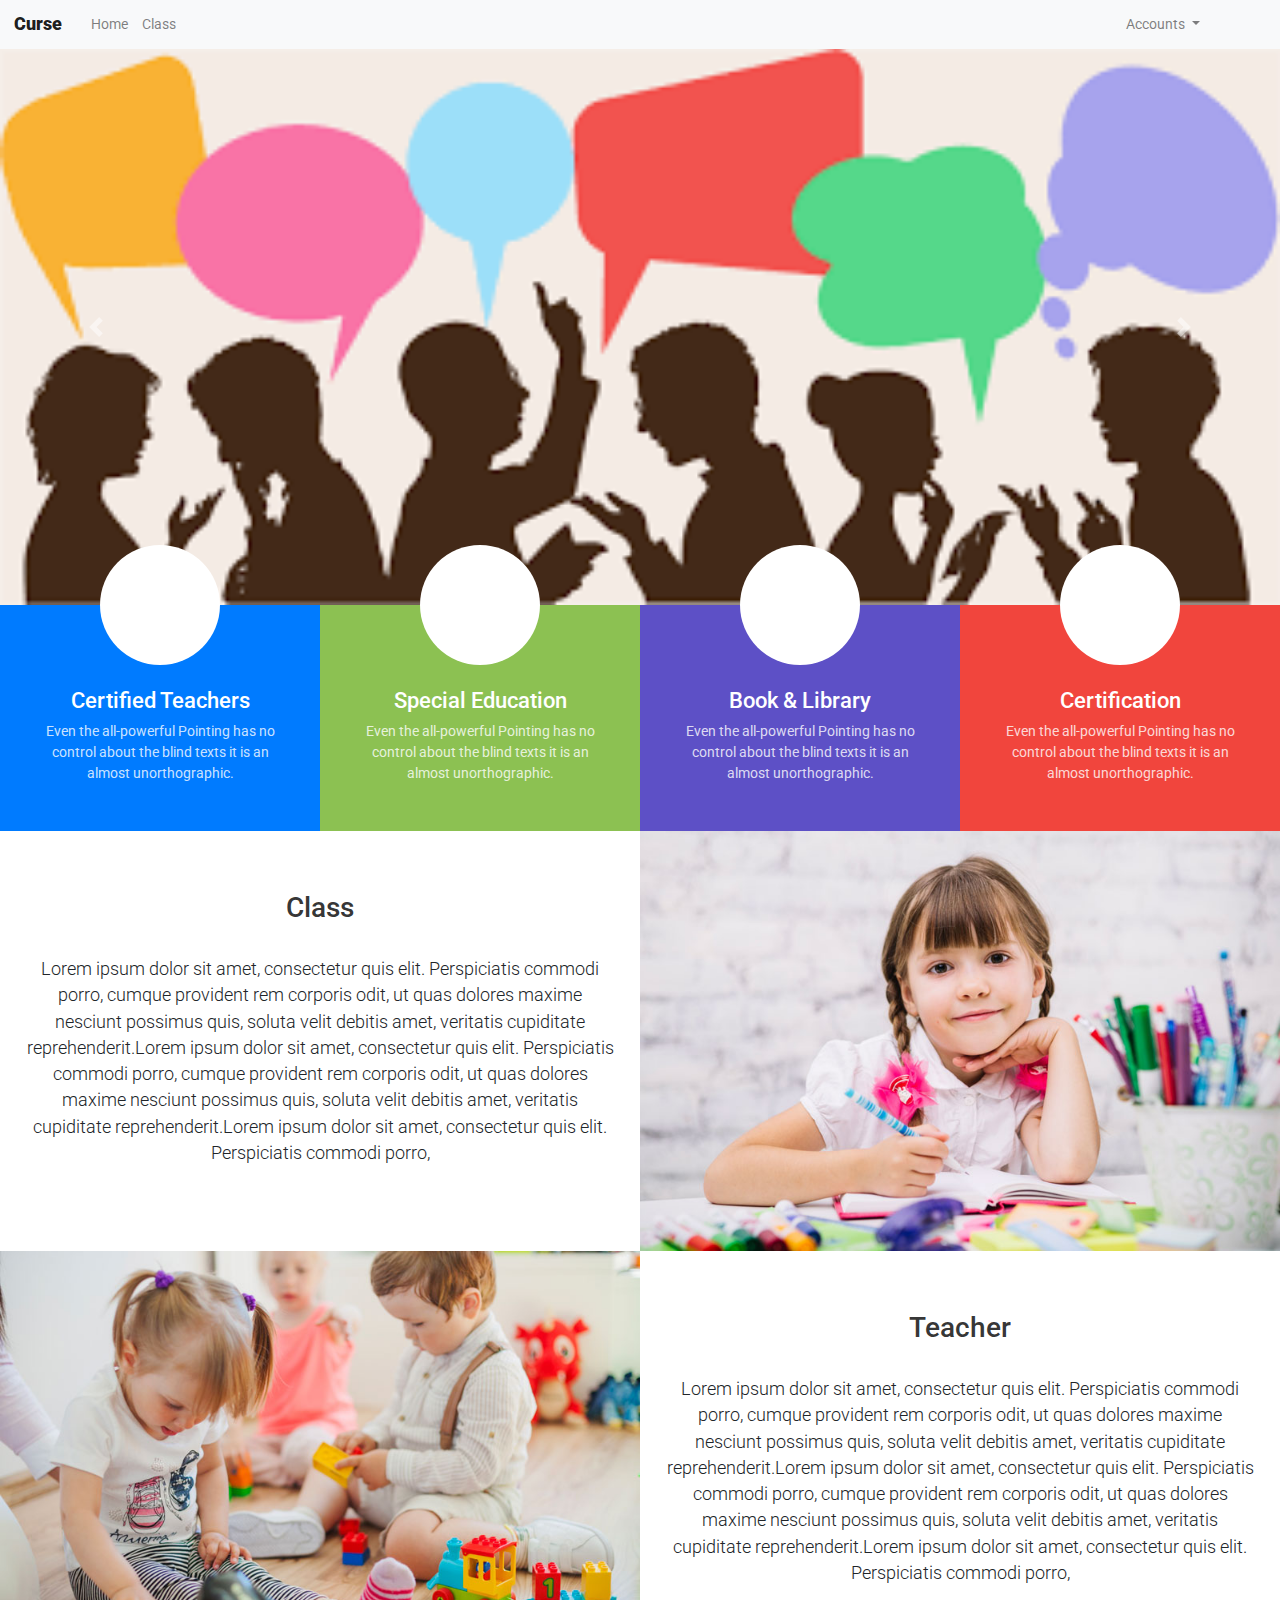
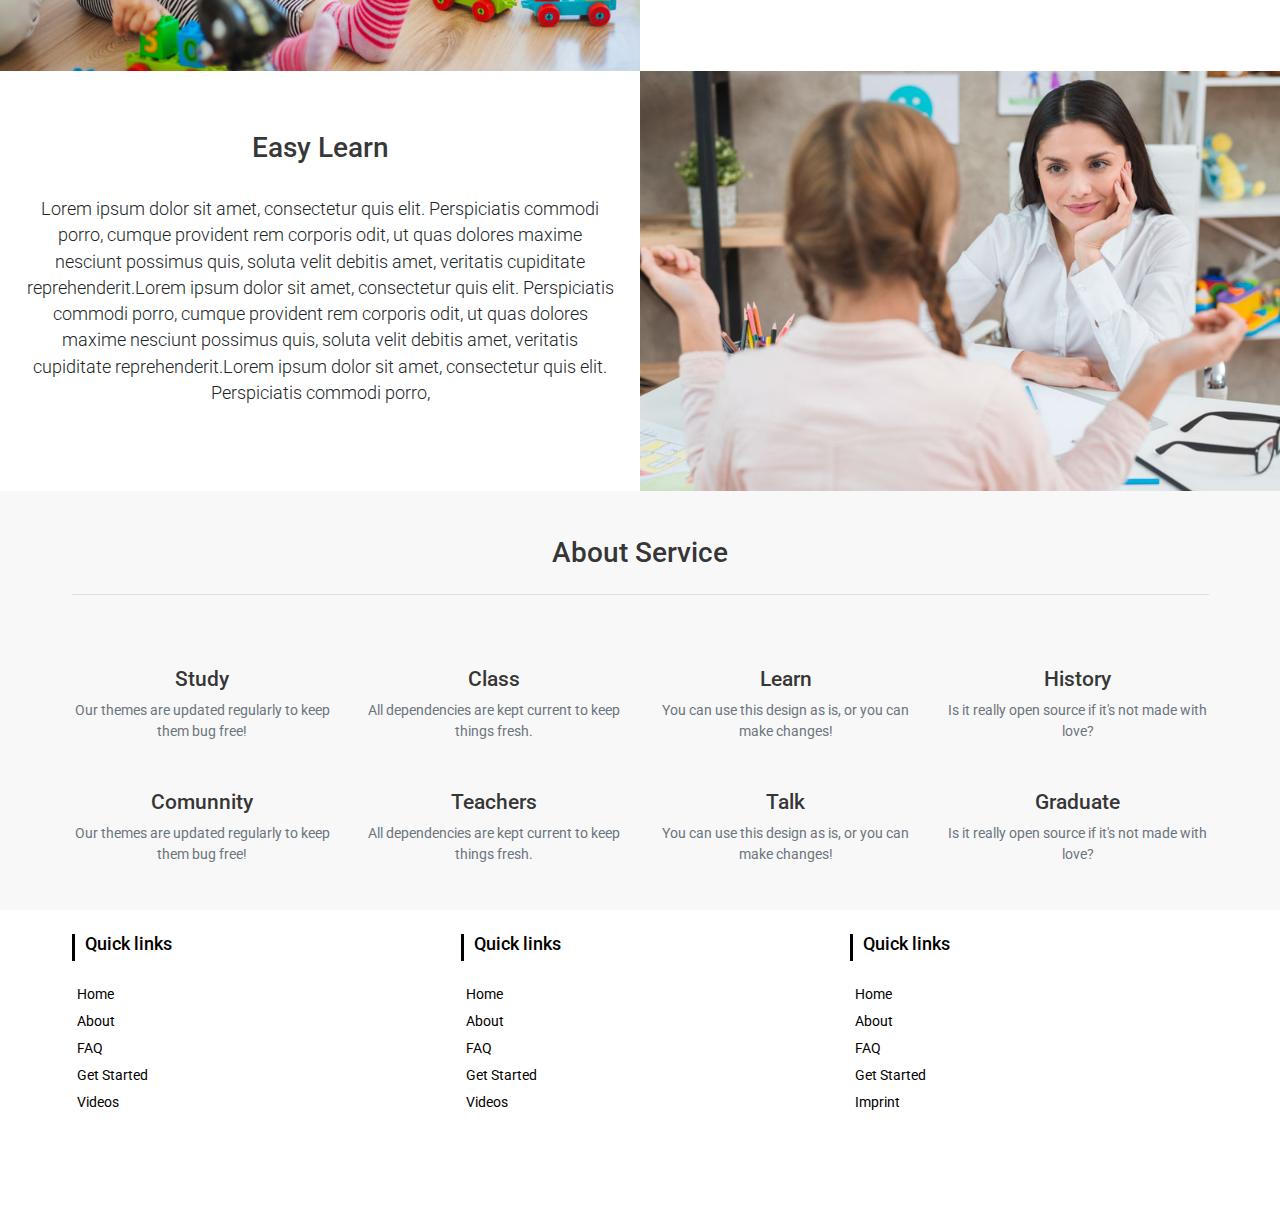
==== index.html @ 5bf1c9d7 "second commit" ====
<!DOCTYPE html>
<html lang="en">
<head>
    <meta charset="UTF-8">
    <meta name="viewport" content="width=device-width, initial-scale=1.0">
    <meta http-equiv="X-UA-Compatible" content="ie=edge">
    <title>Curso</title>
    <link rel="stylesheet" href="css/app.css">
    <link rel="stylesheet" href="https://use.fontawesome.com/releases/v5.7.2/css/all.css" integrity="sha384-fnmOCqbTlWIlj8LyTjo7mOUStjsKC4pOpQbqyi7RrhN7udi9RwhKkMHpvLbHG9Sr" crossorigin="anonymous">
    <link href="https://fonts.googleapis.com/css?family=Roboto:100,300,400,500,700,900|Material+Icons" rel="stylesheet">
    <link rel='stylesheet' href='css/style.css'>
    <link rel='stylesheet' href='css/style1.css'>
    <link rel="stylesheet" href="css/bootstrap.min.css">

</head>
<body>
    <nav class="navbar navbar-expand-lg navbar-light bg-light">
        <a class="navbar-brand" href="index.html">Curse</a>
        <div class="collapse navbar-collapse col-12 col-sm-10" id="navbarSupportedContent">
                <ul class="navbar-nav">
                        <li class="nav-item"><a href="index.html" class="nav-link pl-0">Home</a></li>
                        <li class="nav-item"><a href="class.html" class="nav-link">Class</a></li>
                      </ul>
        </div>

        <ul class="navbar-nav mr-auto">
          <li class="nav-item dropdown">
            <a class="nav-link dropdown-toggle" href="" id="navbarDropdown" role="button" data-toggle="dropdown" aria-haspopup="true" aria-expanded="false">
              Accounts
            </a>
            <div class="dropdown-menu" aria-labelledby="navbarDropdown">
              <a class="dropdown-item" href="login.html">Login</a>
              <a class="dropdown-item" href="Register.html">Register(only Admin can see)</a>
            </div>
          </li>
        </ul>
      </nav>

    <!-- <header class="masthead">
        <div class="container h-100">
            <div class="row h-100 align-items-center justify-content-center text-center">
            <div class="col-lg-10 align-self-end">
                <h1 class="text-uppercase text-white font-weight-bold">Learn Chinese easy and fast.</h1>
                <hr class="divider my-4">
            </div>
            <div class="col-lg-8 align-self-baseline">
                <p class="text-white-75 font-weight-light mb-5 ColorMasthead">Your can learn chinese!</p>
                <a class="btn btn-primary btn-xl js-scroll-trigger" href="">Find more to click here</a>
            </div>
            </div>
        </div>
    </header> -->
    <div id="carouselExampleControls" class="carousel slide" data-ride="carousel">
        <div class="carousel-inner">
          <div class="carousel-item active">
            <img src="images/Portada.png" class="d-block w-100" alt="...">
          </div>
          <div class="carousel-item">
            <img src="images/Portada.png" class="d-block w-100" alt="...">
          </div>
          <div class="carousel-item">
            <img src="images/Portada.png" class="d-block w-100" alt="...">
          </div>
        </div>
        <a class="carousel-control-prev" href="#carouselExampleControls" role="button" data-slide="prev">
          <span class="carousel-control-prev-icon" aria-hidden="true"></span>
          <span class="sr-only">Previous</span>
        </a>
        <a class="carousel-control-next" href="#carouselExampleControls" role="button" data-slide="next">
          <span class="carousel-control-next-icon" aria-hidden="true"></span>
          <span class="sr-only">Next</span>
        </a>
      </div>
    
        <section class="ftco-services ftco-no-pb">
            <div class="container-wrap">
              <div class="row no-gutters">
                <div class="col-md-3 d-flex services align-self-stretch pb-4 px-4 bg-primary">
                  <div class="media block-6 d-block text-center">
                    <div class="icon d-flex justify-content-center align-items-center">
                      <span class="fas fa-chalkboard-teacher"></span>
                    </div>
                    <div class="media-body p-2 mt-3 padding-img">
                      <h3 class="heading">Certified Teachers</h3>
                      <p>Even the all-powerful Pointing has no control about the blind texts it is an almost unorthographic.</p>
                    </div>
                  </div>      
                </div>
                <div class="col-md-3 d-flex services align-self-stretch pb-4 px-4 bg-tertiary">
                  <div class="media block-6 d-block text-center">
                    <div class="icon d-flex justify-content-center align-items-center">
                      <span class="fas fa-graduation-cap"></span>
                    </div>
                    <div class="media-body p-2 mt-3">
                      <h3 class="heading">Special Education</h3>
                      <p>Even the all-powerful Pointing has no control about the blind texts it is an almost unorthographic.</p>
                    </div>
                  </div>    
                </div>
                <div class="col-md-3 d-flex services align-self-stretch pb-4 px-4 bg-fifth">
                  <div class="media block-6 d-block text-center">
                    <div class="icon d-flex justify-content-center align-items-center">
                      <span class="fas fa-book"></span>
                    </div>
                    <div class="media-body p-2 mt-3">
                      <h3 class="heading">Book &amp; Library</h3>
                      <p>Even the all-powerful Pointing has no control about the blind texts it is an almost unorthographic.</p>
                    </div>
                  </div>      
                </div>
                <div class="col-md-3 d-flex services align-self-stretch pb-4 px-4 bg-quarternary">
                  <div class="media block-6 d-block text-center">
                    <div class="icon d-flex justify-content-center align-items-center">
                      <span class="fas fa-user-graduate"></span>
                    </div>
                    <div class="media-body p-2 mt-3">
                      <h3 class="heading">Certification</h3>
                      <p>Even the all-powerful Pointing has no control about the blind texts it is an almost unorthographic.</p>
                    </div>
                  </div>      
                </div>
              </div>
            </div>
          </section>
    
 <!-- Image Showcases -->
 <section class="showcase">
  <div class="container-fluid p-0">
    <div class="row no-gutters">

      <div class="col-lg-6 order-lg-2 text-white showcase-img" style="background-image: url(images/image_1.jpg);"></div>
      <div class="col-lg-6 order-lg-1 text-center my-auto showcase-text">
        <h2>Class </h2>
        <p class="lead mb-0 padding-img">Lorem ipsum dolor sit amet, consectetur quis elit. Perspiciatis commodi porro, cumque provident rem corporis odit, ut quas dolores maxime nesciunt possimus quis, soluta velit debitis amet, veritatis cupiditate reprehenderit.Lorem ipsum dolor sit amet, consectetur quis elit. Perspiciatis commodi porro, cumque provident rem corporis odit, ut quas dolores maxime nesciunt possimus quis, soluta velit debitis amet, veritatis cupiditate reprehenderit.Lorem ipsum dolor sit amet, consectetur quis elit. Perspiciatis commodi porro, </p>
      </div>
    </div>
    <div class="row no-gutters">
      <div class="col-lg-6 text-white showcase-img" style="background-image: url(images/image_2.jpg);"></div>
      <div class="col-lg-6 my-auto text-center showcase-text">
        <h2>Teacher</h2>
        <p class="lead mb-0 padding-img" >Lorem ipsum dolor sit amet, consectetur quis elit. Perspiciatis commodi porro, cumque provident rem corporis odit, ut quas dolores maxime nesciunt possimus quis, soluta velit debitis amet, veritatis cupiditate reprehenderit.Lorem ipsum dolor sit amet, consectetur quis elit. Perspiciatis commodi porro, cumque provident rem corporis odit, ut quas dolores maxime nesciunt possimus quis, soluta velit debitis amet, veritatis cupiditate reprehenderit.Lorem ipsum dolor sit amet, consectetur quis elit. Perspiciatis commodi porro, </p>
      </div>
    </div>
    <div class="row no-gutters">
      <div class="col-lg-6 order-lg-2 text-white showcase-img" style="background-image: url(images/image_3.jpg);"></div>
      <div class="col-lg-6 order-lg-1 text-center my-auto showcase-text">
        <h2>Easy Learn</h2>
        <p class="lead mb-0 padding-img">Lorem ipsum dolor sit amet, consectetur quis elit. Perspiciatis commodi porro, cumque provident rem corporis odit, ut quas dolores maxime nesciunt possimus quis, soluta velit debitis amet, veritatis cupiditate reprehenderit.Lorem ipsum dolor sit amet, consectetur quis elit. Perspiciatis commodi porro, cumque provident rem corporis odit, ut quas dolores maxime nesciunt possimus quis, soluta velit debitis amet, veritatis cupiditate reprehenderit.Lorem ipsum dolor sit amet, consectetur quis elit. Perspiciatis commodi porro, </p>
      </div>
    </div>
  </div>
</section>


    <section>
        <div class="row-fluid background-color1">
            <div class="container">
                <br>
                <h2 class="text-center mt-0">About Service</h2>
                <hr class="divider my-4 divider-color">
                <div class="row">
                    <div class="col-lg-3 col-md-6 text-center">
                        <div class="mt-5">
                            <i class="fas fa-4x fa-gem text-primary mb-4"></i>
                            <h3 class="h4 mb-2">Study</h3>
                            <p class="text-muted mb-0">Our themes are updated regularly to keep them bug free!</p>
                        </div>
                    </div>
                    <div class="col-lg-3 col-md-6 text-center">
                        <div class="mt-5">
                            <i class="fas fa-4x fa-laptop-code text-primary mb-4"></i>
                            <h3 class="h4 mb-2">Class</h3>
                            <p class="text-muted mb-0">All dependencies are kept current to keep things fresh.</p>
                        </div>
                    </div>
                    <div class="col-lg-3 col-md-6 text-center">
                        <div class="mt-5">
                            <i class="fas fa-4x fa-globe text-primary mb-4"></i>
                            <h3 class="h4 mb-2">Learn</h3>
                            <p class="text-muted mb-0">You can use this design as is, or you can make changes!</p>
                        </div>
                    </div>
                    <div class="col-lg-3 col-md-6 text-center">
                        <div class="mt-5">
                            <i class="fas fa-4x fa-heart text-primary mb-4"></i>
                            <h3 class="h4 mb-2">History</h3>
                            <p class="text-muted mb-0">Is it really open source if it's not made with love?</p>
                        </div>
                    </div>
                </div>
                <div class="row">
                    <div class="col-lg-3 col-md-6 text-center">
                        <div class="mt-5">
                            <i class="fas fa-4x fa-gem text-primary mb-4"></i>
                            <h3 class="h4 mb-2">Comunnity</h3>
                            <p class="text-muted mb-0">Our themes are updated regularly to keep them bug free!</p>
                        </div>
                    </div>
                    <div class="col-lg-3 col-md-6 text-center">
                        <div class="mt-5">
                            <i class="fas fa-4x fa-laptop-code text-primary mb-4"></i>
                            <h3 class="h4 mb-2">Teachers</h3>
                            <p class="text-muted mb-0">All dependencies are kept current to keep things fresh.</p>
                        </div>
                    </div>
                    <div class="col-lg-3 col-md-6 text-center">
                        <div class="mt-5">
                            <i class="fas fa-4x fa-globe text-primary mb-4"></i>
                            <h3 class="h4 mb-2">Talk</h3>
                            <p class="text-muted mb-0">You can use this design as is, or you can make changes!</p>
                        </div>
                    </div>
                    <div class="col-lg-3 col-md-6 text-center">
                        <div class="mt-5">
                            <i class="fas fa-4x fa-heart text-primary mb-4"></i>
                            <h3 class="h4 mb-2">Graduate</h3>
                            <p class="text-muted mb-0">Is it really open source if it's not made with love?</p>
                        </div>
                    </div>
                </div>
                <br>
            </div>
        </div>
    </section>
<!-- Footer -->
<section id="footer">
		<div class="container">
			<div class="row text-center text-xs-center text-sm-left text-md-left">
				<div class="col-xs-12 col-sm-4 col-md-4">
					<h5>Quick links</h5>
					<ul class="list-unstyled quick-links">
						<li><a href=""><i class="fa fa-angle-double-right"></i>Home</a></li>
						<li><a href=""><i class="fa fa-angle-double-right"></i>About</a></li>
						<li><a href=""><i class="fa fa-angle-double-right"></i>FAQ</a></li>
						<li><a href=""><i class="fa fa-angle-double-right"></i>Get Started</a></li>
						<li><a href=""><i class="fa fa-angle-double-right"></i>Videos</a></li>
					</ul>
				</div>
				<div class="col-xs-12 col-sm-4 col-md-4">
					<h5>Quick links</h5>
					<ul class="list-unstyled quick-links">
						<li><a href=""><i class="fa fa-angle-double-right"></i>Home</a></li>
						<li><a href=""><i class="fa fa-angle-double-right"></i>About</a></li>
						<li><a href=""><i class="fa fa-angle-double-right"></i>FAQ</a></li>
						<li><a href=""><i class="fa fa-angle-double-right"></i>Get Started</a></li>
						<li><a href=""><i class="fa fa-angle-double-right"></i>Videos</a></li>
					</ul>
				</div>
				<div class="col-xs-12 col-sm-4 col-md-4">
					<h5>Quick links</h5>
					<ul class="list-unstyled quick-links">
						<li><a href=""><i class="fa fa-angle-double-right"></i>Home</a></li>
						<li><a href=""><i class="fa fa-angle-double-right"></i>About</a></li>
						<li><a href=""><i class="fa fa-angle-double-right"></i>FAQ</a></li>
						<li><a href=""><i class="fa fa-angle-double-right"></i>Get Started</a></li>
						<li><a href=""><i class="fa fa-angle-double-right"></i>Imprint</a></li>
					</ul>
				</div>
			</div>
			<div class="row">
				<div class="col-xs-12 col-sm-12 col-md-12 mt-2 mt-sm-5">
					<ul class="list-unstyled list-inline social text-center">
						<li class="list-inline-item"><a href=""><i class="fa fa-facebook"></i></a></li>
						<li class="list-inline-item"><a href=""><i class="fa fa-twitter"></i></a></li>
						<li class="list-inline-item"><a href=""><i class="fa fa-instagram"></i></a></li>
						<li class="list-inline-item"><a href=""><i class="fa fa-google-plus"></i></a></li>
						<li class="list-inline-item"><a href="" target="_blank"><i class="fa fa-envelope"></i></a></li>
					</ul>
				</div>
			</div>	
		</div>
	</section>
	<!-- ./Footer -->
    <script src="js/app.js"></script>
</body>
</html>
---- css/app.css ----
@import url(https://fonts.googleapis.com/css?family=Nunito);@charset "UTF-8";

/*!
 * Bootstrap v4.3.1 (https://getbootstrap.com/)
 * Copyright 2011-2019 The Bootstrap Authors
 * Copyright 2011-2019 Twitter, Inc.
 * Licensed under MIT (https://github.com/twbs/bootstrap/blob/master/LICENSE)
 */

:root {
  --blue: #3490dc;
  --indigo: #6574cd;
  --purple: #9561e2;
  --pink: #f66D9b;
  --red: #e3342f;
  --orange: #f6993f;
  --yellow: #ffed4a;
  --green: #38c172;
  --teal: #4dc0b5;
  --cyan: #6cb2eb;
  --white: #fff;
  --gray: #6c757d;
  --gray-dark: #343a40;
  --primary: #3490dc;
  --secondary: #6c757d;
  --success: #38c172;
  --info: #6cb2eb;
  --warning: #ffed4a;
  --danger: #e3342f;
  --light: #f8f9fa;
  --dark: #343a40;
  --breakpoint-xs: 0;
  --breakpoint-sm: 576px;
  --breakpoint-md: 768px;
  --breakpoint-lg: 992px;
  --breakpoint-xl: 1200px;
  --font-family-sans-serif: "Nunito", sans-serif;
  --font-family-monospace: SFMono-Regular, Menlo, Monaco, Consolas, "Liberation Mono", "Courier New", monospace;
}

*,
*::before,
*::after {
  box-sizing: border-box;
}

html {
  font-family: sans-serif;
  line-height: 1.15;
  -webkit-text-size-adjust: 100%;
  -webkit-tap-highlight-color: rgba(0, 0, 0, 0);
}

article,
aside,
figcaption,
figure,
footer,
header,
hgroup,
main,
nav,
section {
  display: block;
}

body {
  margin: 0;
  font-family: "Nunito", sans-serif;
  font-size: 0.9rem;
  font-weight: 400;
  line-height: 1.6;
  color: #212529;
  text-align: left;
  background-color: #f8fafc;
}

[tabindex="-1"]:focus {
  outline: 0 !important;
}

hr {
  box-sizing: content-box;
  height: 0;
  overflow: visible;
}

h1,
h2,
h3,
h4,
h5,
h6 {
  margin-top: 0;
  margin-bottom: 0.5rem;
}

p {
  margin-top: 0;
  margin-bottom: 1rem;
}

abbr[title],
abbr[data-original-title] {
  text-decoration: underline;
  -webkit-text-decoration: underline dotted;
          text-decoration: underline dotted;
  cursor: help;
  border-bottom: 0;
  -webkit-text-decoration-skip-ink: none;
          text-decoration-skip-ink: none;
}

address {
  margin-bottom: 1rem;
  font-style: normal;
  line-height: inherit;
}

ol,
ul,
dl {
  margin-top: 0;
  margin-bottom: 1rem;
}

ol ol,
ul ul,
ol ul,
ul ol {
  margin-bottom: 0;
}

dt {
  font-weight: 700;
}

dd {
  margin-bottom: 0.5rem;
  margin-left: 0;
}

blockquote {
  margin: 0 0 1rem;
}

b,
strong {
  font-weight: bolder;
}

small {
  font-size: 80%;
}

sub,
sup {
  position: relative;
  font-size: 75%;
  line-height: 0;
  vertical-align: baseline;
}

sub {
  bottom: -0.25em;
}

sup {
  top: -0.5em;
}

a {
  color: #3490dc;
  text-decoration: none;
  background-color: transparent;
}

a:hover {
  color: #1d68a7;
  text-decoration: underline;
}

a:not([href]):not([tabindex]) {
  color: inherit;
  text-decoration: none;
}

a:not([href]):not([tabindex]):hover,
a:not([href]):not([tabindex]):focus {
  color: inherit;
  text-decoration: none;
}

a:not([href]):not([tabindex]):focus {
  outline: 0;
}

pre,
code,
kbd,
samp {
  font-family: SFMono-Regular, Menlo, Monaco, Consolas, "Liberation Mono", "Courier New", monospace;
  font-size: 1em;
}

pre {
  margin-top: 0;
  margin-bottom: 1rem;
  overflow: auto;
}

figure {
  margin: 0 0 1rem;
}

img {
  vertical-align: middle;
  border-style: none;
}

svg {
  overflow: hidden;
  vertical-align: middle;
}

table {
  border-collapse: collapse;
}

caption {
  padding-top: 0.75rem;
  padding-bottom: 0.75rem;
  color: #6c757d;
  text-align: left;
  caption-side: bottom;
}

th {
  text-align: inherit;
}

label {
  display: inline-block;
  margin-bottom: 0.5rem;
}

button {
  border-radius: 0;
}

button:focus {
  outline: 1px dotted;
  outline: 5px auto -webkit-focus-ring-color;
}

input,
button,
select,
optgroup,
textarea {
  margin: 0;
  font-family: inherit;
  font-size: inherit;
  line-height: inherit;
}

button,
input {
  overflow: visible;
}

button,
select {
  text-transform: none;
}

select {
  word-wrap: normal;
}

button,
[type=button],
[type=reset],
[type=submit] {
  -webkit-appearance: button;
}

button:not(:disabled),
[type=button]:not(:disabled),
[type=reset]:not(:disabled),
[type=submit]:not(:disabled) {
  cursor: pointer;
}

button::-moz-focus-inner,
[type=button]::-moz-focus-inner,
[type=reset]::-moz-focus-inner,
[type=submit]::-moz-focus-inner {
  padding: 0;
  border-style: none;
}

input[type=radio],
input[type=checkbox] {
  box-sizing: border-box;
  padding: 0;
}

input[type=date],
input[type=time],
input[type=datetime-local],
input[type=month] {
  -webkit-appearance: listbox;
}

textarea {
  overflow: auto;
  resize: vertical;
}

fieldset {
  min-width: 0;
  padding: 0;
  margin: 0;
  border: 0;
}

legend {
  display: block;
  width: 100%;
  max-width: 100%;
  padding: 0;
  margin-bottom: 0.5rem;
  font-size: 1.5rem;
  line-height: inherit;
  color: inherit;
  white-space: normal;
}

progress {
  vertical-align: baseline;
}

[type=number]::-webkit-inner-spin-button,
[type=number]::-webkit-outer-spin-button {
  height: auto;
}

[type=search] {
  outline-offset: -2px;
  -webkit-appearance: none;
}

[type=search]::-webkit-search-decoration {
  -webkit-appearance: none;
}

::-webkit-file-upload-button {
  font: inherit;
  -webkit-appearance: button;
}

output {
  display: inline-block;
}

summary {
  display: list-item;
  cursor: pointer;
}

template {
  display: none;
}

[hidden] {
  display: none !important;
}

h1,
h2,
h3,
h4,
h5,
h6,
.h1,
.h2,
.h3,
.h4,
.h5,
.h6 {
  margin-bottom: 0.5rem;
  font-weight: 500;
  line-height: 1.2;
}

h1,
.h1 {
  font-size: 2.25rem;
}

h2,
.h2 {
  font-size: 1.8rem;
}

h3,
.h3 {
  font-size: 1.575rem;
}

h4,
.h4 {
  font-size: 1.35rem;
}

h5,
.h5 {
  font-size: 1.125rem;
}

h6,
.h6 {
  font-size: 0.9rem;
}

.lead {
  font-size: 1.125rem;
  font-weight: 300;
}

.display-1 {
  font-size: 6rem;
  font-weight: 300;
  line-height: 1.2;
}

.display-2 {
  font-size: 5.5rem;
  font-weight: 300;
  line-height: 1.2;
}

.display-3 {
  font-size: 4.5rem;
  font-weight: 300;
  line-height: 1.2;
}

.display-4 {
  font-size: 3.5rem;
  font-weight: 300;
  line-height: 1.2;
}

hr {
  margin-top: 1rem;
  margin-bottom: 1rem;
  border: 0;
  border-top: 1px solid rgba(0, 0, 0, 0.1);
}

small,
.small {
  font-size: 80%;
  font-weight: 400;
}

mark,
.mark {
  padding: 0.2em;
  background-color: #fcf8e3;
}

.list-unstyled {
  padding-left: 0;
  list-style: none;
}

.list-inline {
  padding-left: 0;
  list-style: none;
}

.list-inline-item {
  display: inline-block;
}

.list-inline-item:not(:last-child) {
  margin-right: 0.5rem;
}

.initialism {
  font-size: 90%;
  text-transform: uppercase;
}

.blockquote {
  margin-bottom: 1rem;
  font-size: 1.125rem;
}

.blockquote-footer {
  display: block;
  font-size: 80%;
  color: #6c757d;
}

.blockquote-footer::before {
  content: "\2014\A0";
}

.img-fluid {
  max-width: 100%;
  height: auto;
}

.img-thumbnail {
  padding: 0.25rem;
  background-color: #f8fafc;
  border: 1px solid #dee2e6;
  border-radius: 0.25rem;
  max-width: 100%;
  height: auto;
}

.figure {
  display: inline-block;
}

.figure-img {
  margin-bottom: 0.5rem;
  line-height: 1;
}

.figure-caption {
  font-size: 90%;
  color: #6c757d;
}

code {
  font-size: 87.5%;
  color: #f66D9b;
  word-break: break-word;
}

a > code {
  color: inherit;
}

kbd {
  padding: 0.2rem 0.4rem;
  font-size: 87.5%;
  color: #fff;
  background-color: #212529;
  border-radius: 0.2rem;
}

kbd kbd {
  padding: 0;
  font-size: 100%;
  font-weight: 700;
}

pre {
  display: block;
  font-size: 87.5%;
  color: #212529;
}

pre code {
  font-size: inherit;
  color: inherit;
  word-break: normal;
}

.pre-scrollable {
  max-height: 340px;
  overflow-y: scroll;
}

.container {
  width: 100%;
  padding-right: 15px;
  padding-left: 15px;
  margin-right: auto;
  margin-left: auto;
}

@media (min-width: 576px) {
  .container {
    max-width: 540px;
  }
}

@media (min-width: 768px) {
  .container {
    max-width: 720px;
  }
}

@media (min-width: 992px) {
  .container {
    max-width: 960px;
  }
}

@media (min-width: 1200px) {
  .container {
    max-width: 1140px;
  }
}

.container-fluid {
  width: 100%;
  padding-right: 15px;
  padding-left: 15px;
  margin-right: auto;
  margin-left: auto;
}

.row {
  display: flex;
  flex-wrap: wrap;
  margin-right: -15px;
  margin-left: -15px;
}

.no-gutters {
  margin-right: 0;
  margin-left: 0;
}

.no-gutters > .col,
.no-gutters > [class*=col-] {
  padding-right: 0;
  padding-left: 0;
}

.col-xl,
.col-xl-auto,
.col-xl-12,
.col-xl-11,
.col-xl-10,
.col-xl-9,
.col-xl-8,
.col-xl-7,
.col-xl-6,
.col-xl-5,
.col-xl-4,
.col-xl-3,
.col-xl-2,
.col-xl-1,
.col-lg,
.col-lg-auto,
.col-lg-12,
.col-lg-11,
.col-lg-10,
.col-lg-9,
.col-lg-8,
.col-lg-7,
.col-lg-6,
.col-lg-5,
.col-lg-4,
.col-lg-3,
.col-lg-2,
.col-lg-1,
.col-md,
.col-md-auto,
.col-md-12,
.col-md-11,
.col-md-10,
.col-md-9,
.col-md-8,
.col-md-7,
.col-md-6,
.col-md-5,
.col-md-4,
.col-md-3,
.col-md-2,
.col-md-1,
.col-sm,
.col-sm-auto,
.col-sm-12,
.col-sm-11,
.col-sm-10,
.col-sm-9,
.col-sm-8,
.col-sm-7,
.col-sm-6,
.col-sm-5,
.col-sm-4,
.col-sm-3,
.col-sm-2,
.col-sm-1,
.col,
.col-auto,
.col-12,
.col-11,
.col-10,
.col-9,
.col-8,
.col-7,
.col-6,
.col-5,
.col-4,
.col-3,
.col-2,
.col-1 {
  position: relative;
  width: 100%;
  padding-right: 15px;
  padding-left: 15px;
}

.col {
  flex-basis: 0;
  flex-grow: 1;
  max-width: 100%;
}

.col-auto {
  flex: 0 0 auto;
  width: auto;
  max-width: 100%;
}

.col-1 {
  flex: 0 0 8.3333333333%;
  max-width: 8.3333333333%;
}

.col-2 {
  flex: 0 0 16.6666666667%;
  max-width: 16.6666666667%;
}

.col-3 {
  flex: 0 0 25%;
  max-width: 25%;
}

.col-4 {
  flex: 0 0 33.3333333333%;
  max-width: 33.3333333333%;
}

.col-5 {
  flex: 0 0 41.6666666667%;
  max-width: 41.6666666667%;
}

.col-6 {
  flex: 0 0 50%;
  max-width: 50%;
}

.col-7 {
  flex: 0 0 58.3333333333%;
  max-width: 58.3333333333%;
}

.col-8 {
  flex: 0 0 66.6666666667%;
  max-width: 66.6666666667%;
}

.col-9 {
  flex: 0 0 75%;
  max-width: 75%;
}

.col-10 {
  flex: 0 0 83.3333333333%;
  max-width: 83.3333333333%;
}

.col-11 {
  flex: 0 0 91.6666666667%;
  max-width: 91.6666666667%;
}

.col-12 {
  flex: 0 0 100%;
  max-width: 100%;
}

.order-first {
  order: -1;
}

.order-last {
  order: 13;
}

.order-0 {
  order: 0;
}

.order-1 {
  order: 1;
}

.order-2 {
  order: 2;
}

.order-3 {
  order: 3;
}

.order-4 {
  order: 4;
}

.order-5 {
  order: 5;
}

.order-6 {
  order: 6;
}

.order-7 {
  order: 7;
}

.order-8 {
  order: 8;
}

.order-9 {
  order: 9;
}

.order-10 {
  order: 10;
}

.order-11 {
  order: 11;
}

.order-12 {
  order: 12;
}

.offset-1 {
  margin-left: 8.3333333333%;
}

.offset-2 {
  margin-left: 16.6666666667%;
}

.offset-3 {
  margin-left: 25%;
}

.offset-4 {
  margin-left: 33.3333333333%;
}

.offset-5 {
  margin-left: 41.6666666667%;
}

.offset-6 {
  margin-left: 50%;
}

.offset-7 {
  margin-left: 58.3333333333%;
}

.offset-8 {
  margin-left: 66.6666666667%;
}

.offset-9 {
  margin-left: 75%;
}

.offset-10 {
  margin-left: 83.3333333333%;
}

.offset-11 {
  margin-left: 91.6666666667%;
}

@media (min-width: 576px) {
  .col-sm {
    flex-basis: 0;
    flex-grow: 1;
    max-width: 100%;
  }

  .col-sm-auto {
    flex: 0 0 auto;
    width: auto;
    max-width: 100%;
  }

  .col-sm-1 {
    flex: 0 0 8.3333333333%;
    max-width: 8.3333333333%;
  }

  .col-sm-2 {
    flex: 0 0 16.6666666667%;
    max-width: 16.6666666667%;
  }

  .col-sm-3 {
    flex: 0 0 25%;
    max-width: 25%;
  }

  .col-sm-4 {
    flex: 0 0 33.3333333333%;
    max-width: 33.3333333333%;
  }

  .col-sm-5 {
    flex: 0 0 41.6666666667%;
    max-width: 41.6666666667%;
  }

  .col-sm-6 {
    flex: 0 0 50%;
    max-width: 50%;
  }

  .col-sm-7 {
    flex: 0 0 58.3333333333%;
    max-width: 58.3333333333%;
  }

  .col-sm-8 {
    flex: 0 0 66.6666666667%;
    max-width: 66.6666666667%;
  }

  .col-sm-9 {
    flex: 0 0 75%;
    max-width: 75%;
  }

  .col-sm-10 {
    flex: 0 0 83.3333333333%;
    max-width: 83.3333333333%;
  }

  .col-sm-11 {
    flex: 0 0 91.6666666667%;
    max-width: 91.6666666667%;
  }

  .col-sm-12 {
    flex: 0 0 100%;
    max-width: 100%;
  }

  .order-sm-first {
    order: -1;
  }

  .order-sm-last {
    order: 13;
  }

  .order-sm-0 {
    order: 0;
  }

  .order-sm-1 {
    order: 1;
  }

  .order-sm-2 {
    order: 2;
  }

  .order-sm-3 {
    order: 3;
  }

  .order-sm-4 {
    order: 4;
  }

  .order-sm-5 {
    order: 5;
  }

  .order-sm-6 {
    order: 6;
  }

  .order-sm-7 {
    order: 7;
  }

  .order-sm-8 {
    order: 8;
  }

  .order-sm-9 {
    order: 9;
  }

  .order-sm-10 {
    order: 10;
  }

  .order-sm-11 {
    order: 11;
  }

  .order-sm-12 {
    order: 12;
  }

  .offset-sm-0 {
    margin-left: 0;
  }

  .offset-sm-1 {
    margin-left: 8.3333333333%;
  }

  .offset-sm-2 {
    margin-left: 16.6666666667%;
  }

  .offset-sm-3 {
    margin-left: 25%;
  }

  .offset-sm-4 {
    margin-left: 33.3333333333%;
  }

  .offset-sm-5 {
    margin-left: 41.6666666667%;
  }

  .offset-sm-6 {
    margin-left: 50%;
  }

  .offset-sm-7 {
    margin-left: 58.3333333333%;
  }

  .offset-sm-8 {
    margin-left: 66.6666666667%;
  }

  .offset-sm-9 {
    margin-left: 75%;
  }

  .offset-sm-10 {
    margin-left: 83.3333333333%;
  }

  .offset-sm-11 {
    margin-left: 91.6666666667%;
  }
}

@media (min-width: 768px) {
  .col-md {
    flex-basis: 0;
    flex-grow: 1;
    max-width: 100%;
  }

  .col-md-auto {
    flex: 0 0 auto;
    width: auto;
    max-width: 100%;
  }

  .col-md-1 {
    flex: 0 0 8.3333333333%;
    max-width: 8.3333333333%;
  }

  .col-md-2 {
    flex: 0 0 16.6666666667%;
    max-width: 16.6666666667%;
  }

  .col-md-3 {
    flex: 0 0 25%;
    max-width: 25%;
  }

  .col-md-4 {
    flex: 0 0 33.3333333333%;
    max-width: 33.3333333333%;
  }

  .col-md-5 {
    flex: 0 0 41.6666666667%;
    max-width: 41.6666666667%;
  }

  .col-md-6 {
    flex: 0 0 50%;
    max-width: 50%;
  }

  .col-md-7 {
    flex: 0 0 58.3333333333%;
    max-width: 58.3333333333%;
  }

  .col-md-8 {
    flex: 0 0 66.6666666667%;
    max-width: 66.6666666667%;
  }

  .col-md-9 {
    flex: 0 0 75%;
    max-width: 75%;
  }

  .col-md-10 {
    flex: 0 0 83.3333333333%;
    max-width: 83.3333333333%;
  }

  .col-md-11 {
    flex: 0 0 91.6666666667%;
    max-width: 91.6666666667%;
  }

  .col-md-12 {
    flex: 0 0 100%;
    max-width: 100%;
  }

  .order-md-first {
    order: -1;
  }

  .order-md-last {
    order: 13;
  }

  .order-md-0 {
    order: 0;
  }

  .order-md-1 {
    order: 1;
  }

  .order-md-2 {
    order: 2;
  }

  .order-md-3 {
    order: 3;
  }

  .order-md-4 {
    order: 4;
  }

  .order-md-5 {
    order: 5;
  }

  .order-md-6 {
    order: 6;
  }

  .order-md-7 {
    order: 7;
  }

  .order-md-8 {
    order: 8;
  }

  .order-md-9 {
    order: 9;
  }

  .order-md-10 {
    order: 10;
  }

  .order-md-11 {
    order: 11;
  }

  .order-md-12 {
    order: 12;
  }

  .offset-md-0 {
    margin-left: 0;
  }

  .offset-md-1 {
    margin-left: 8.3333333333%;
  }

  .offset-md-2 {
    margin-left: 16.6666666667%;
  }

  .offset-md-3 {
    margin-left: 25%;
  }

  .offset-md-4 {
    margin-left: 33.3333333333%;
  }

  .offset-md-5 {
    margin-left: 41.6666666667%;
  }

  .offset-md-6 {
    margin-left: 50%;
  }

  .offset-md-7 {
    margin-left: 58.3333333333%;
  }

  .offset-md-8 {
    margin-left: 66.6666666667%;
  }

  .offset-md-9 {
    margin-left: 75%;
  }

  .offset-md-10 {
    margin-left: 83.3333333333%;
  }

  .offset-md-11 {
    margin-left: 91.6666666667%;
  }
}

@media (min-width: 992px) {
  .col-lg {
    flex-basis: 0;
    flex-grow: 1;
    max-width: 100%;
  }

  .col-lg-auto {
    flex: 0 0 auto;
    width: auto;
    max-width: 100%;
  }

  .col-lg-1 {
    flex: 0 0 8.3333333333%;
    max-width: 8.3333333333%;
  }

  .col-lg-2 {
    flex: 0 0 16.6666666667%;
    max-width: 16.6666666667%;
  }

  .col-lg-3 {
    flex: 0 0 25%;
    max-width: 25%;
  }

  .col-lg-4 {
    flex: 0 0 33.3333333333%;
    max-width: 33.3333333333%;
  }

  .col-lg-5 {
    flex: 0 0 41.6666666667%;
    max-width: 41.6666666667%;
  }

  .col-lg-6 {
    flex: 0 0 50%;
    max-width: 50%;
  }

  .col-lg-7 {
    flex: 0 0 58.3333333333%;
    max-width: 58.3333333333%;
  }

  .col-lg-8 {
    flex: 0 0 66.6666666667%;
    max-width: 66.6666666667%;
  }

  .col-lg-9 {
    flex: 0 0 75%;
    max-width: 75%;
  }

  .col-lg-10 {
    flex: 0 0 83.3333333333%;
    max-width: 83.3333333333%;
  }

  .col-lg-11 {
    flex: 0 0 91.6666666667%;
    max-width: 91.6666666667%;
  }

  .col-lg-12 {
    flex: 0 0 100%;
    max-width: 100%;
  }

  .order-lg-first {
    order: -1;
  }

  .order-lg-last {
    order: 13;
  }

  .order-lg-0 {
    order: 0;
  }

  .order-lg-1 {
    order: 1;
  }

  .order-lg-2 {
    order: 2;
  }

  .order-lg-3 {
    order: 3;
  }

  .order-lg-4 {
    order: 4;
  }

  .order-lg-5 {
    order: 5;
  }

  .order-lg-6 {
    order: 6;
  }

  .order-lg-7 {
    order: 7;
  }

  .order-lg-8 {
    order: 8;
  }

  .order-lg-9 {
    order: 9;
  }

  .order-lg-10 {
    order: 10;
  }

  .order-lg-11 {
    order: 11;
  }

  .order-lg-12 {
    order: 12;
  }

  .offset-lg-0 {
    margin-left: 0;
  }

  .offset-lg-1 {
    margin-left: 8.3333333333%;
  }

  .offset-lg-2 {
    margin-left: 16.6666666667%;
  }

  .offset-lg-3 {
    margin-left: 25%;
  }

  .offset-lg-4 {
    margin-left: 33.3333333333%;
  }

  .offset-lg-5 {
    margin-left: 41.6666666667%;
  }

  .offset-lg-6 {
    margin-left: 50%;
  }

  .offset-lg-7 {
    margin-left: 58.3333333333%;
  }

  .offset-lg-8 {
    margin-left: 66.6666666667%;
  }

  .offset-lg-9 {
    margin-left: 75%;
  }

  .offset-lg-10 {
    margin-left: 83.3333333333%;
  }

  .offset-lg-11 {
    margin-left: 91.6666666667%;
  }
}

@media (min-width: 1200px) {
  .col-xl {
    flex-basis: 0;
    flex-grow: 1;
    max-width: 100%;
  }

  .col-xl-auto {
    flex: 0 0 auto;
    width: auto;
    max-width: 100%;
  }

  .col-xl-1 {
    flex: 0 0 8.3333333333%;
    max-width: 8.3333333333%;
  }

  .col-xl-2 {
    flex: 0 0 16.6666666667%;
    max-width: 16.6666666667%;
  }

  .col-xl-3 {
    flex: 0 0 25%;
    max-width: 25%;
  }

  .col-xl-4 {
    flex: 0 0 33.3333333333%;
    max-width: 33.3333333333%;
  }

  .col-xl-5 {
    flex: 0 0 41.6666666667%;
    max-width: 41.6666666667%;
  }

  .col-xl-6 {
    flex: 0 0 50%;
    max-width: 50%;
  }

  .col-xl-7 {
    flex: 0 0 58.3333333333%;
    max-width: 58.3333333333%;
  }

  .col-xl-8 {
    flex: 0 0 66.6666666667%;
    max-width: 66.6666666667%;
  }

  .col-xl-9 {
    flex: 0 0 75%;
    max-width: 75%;
  }

  .col-xl-10 {
    flex: 0 0 83.3333333333%;
    max-width: 83.3333333333%;
  }

  .col-xl-11 {
    flex: 0 0 91.6666666667%;
    max-width: 91.6666666667%;
  }

  .col-xl-12 {
    flex: 0 0 100%;
    max-width: 100%;
  }

  .order-xl-first {
    order: -1;
  }

  .order-xl-last {
    order: 13;
  }

  .order-xl-0 {
    order: 0;
  }

  .order-xl-1 {
    order: 1;
  }

  .order-xl-2 {
    order: 2;
  }

  .order-xl-3 {
    order: 3;
  }

  .order-xl-4 {
    order: 4;
  }

  .order-xl-5 {
    order: 5;
  }

  .order-xl-6 {
    order: 6;
  }

  .order-xl-7 {
    order: 7;
  }

  .order-xl-8 {
    order: 8;
  }

  .order-xl-9 {
    order: 9;
  }

  .order-xl-10 {
    order: 10;
  }

  .order-xl-11 {
    order: 11;
  }

  .order-xl-12 {
    order: 12;
  }

  .offset-xl-0 {
    margin-left: 0;
  }

  .offset-xl-1 {
    margin-left: 8.3333333333%;
  }

  .offset-xl-2 {
    margin-left: 16.6666666667%;
  }

  .offset-xl-3 {
    margin-left: 25%;
  }

  .offset-xl-4 {
    margin-left: 33.3333333333%;
  }

  .offset-xl-5 {
    margin-left: 41.6666666667%;
  }

  .offset-xl-6 {
    margin-left: 50%;
  }

  .offset-xl-7 {
    margin-left: 58.3333333333%;
  }

  .offset-xl-8 {
    margin-left: 66.6666666667%;
  }

  .offset-xl-9 {
    margin-left: 75%;
  }

  .offset-xl-10 {
    margin-left: 83.3333333333%;
  }

  .offset-xl-11 {
    margin-left: 91.6666666667%;
  }
}

.table {
  width: 100%;
  margin-bottom: 1rem;
  color: #212529;
}

.table th,
.table td {
  padding: 0.75rem;
  vertical-align: top;
  border-top: 1px solid #dee2e6;
}

.table thead th {
  vertical-align: bottom;
  border-bottom: 2px solid #dee2e6;
}

.table tbody + tbody {
  border-top: 2px solid #dee2e6;
}

.table-sm th,
.table-sm td {
  padding: 0.3rem;
}

.table-bordered {
  border: 1px solid #dee2e6;
}

.table-bordered th,
.table-bordered td {
  border: 1px solid #dee2e6;
}

.table-bordered thead th,
.table-bordered thead td {
  border-bottom-width: 2px;
}

.table-borderless th,
.table-borderless td,
.table-borderless thead th,
.table-borderless tbody + tbody {
  border: 0;
}

.table-striped tbody tr:nth-of-type(odd) {
  background-color: rgba(0, 0, 0, 0.05);
}

.table-hover tbody tr:hover {
  color: #212529;
  background-color: rgba(0, 0, 0, 0.075);
}

.table-primary,
.table-primary > th,
.table-primary > td {
  background-color: #c6e0f5;
}

.table-primary th,
.table-primary td,
.table-primary thead th,
.table-primary tbody + tbody {
  border-color: #95c5ed;
}

.table-hover .table-primary:hover {
  background-color: #b0d4f1;
}

.table-hover .table-primary:hover > td,
.table-hover .table-primary:hover > th {
  background-color: #b0d4f1;
}

.table-secondary,
.table-secondary > th,
.table-secondary > td {
  background-color: #d6d8db;
}

.table-secondary th,
.table-secondary td,
.table-secondary thead th,
.table-secondary tbody + tbody {
  border-color: #b3b7bb;
}

.table-hover .table-secondary:hover {
  background-color: #c8cbcf;
}

.table-hover .table-secondary:hover > td,
.table-hover .table-secondary:hover > th {
  background-color: #c8cbcf;
}

.table-success,
.table-success > th,
.table-success > td {
  background-color: #c7eed8;
}

.table-success th,
.table-success td,
.table-success thead th,
.table-success tbody + tbody {
  border-color: #98dfb6;
}

.table-hover .table-success:hover {
  background-color: #b3e8ca;
}

.table-hover .table-success:hover > td,
.table-hover .table-success:hover > th {
  background-color: #b3e8ca;
}

.table-info,
.table-info > th,
.table-info > td {
  background-color: #d6e9f9;
}

.table-info th,
.table-info td,
.table-info thead th,
.table-info tbody + tbody {
  border-color: #b3d7f5;
}

.table-hover .table-info:hover {
  background-color: #c0ddf6;
}

.table-hover .table-info:hover > td,
.table-hover .table-info:hover > th {
  background-color: #c0ddf6;
}

.table-warning,
.table-warning > th,
.table-warning > td {
  background-color: #fffacc;
}

.table-warning th,
.table-warning td,
.table-warning thead th,
.table-warning tbody + tbody {
  border-color: #fff6a1;
}

.table-hover .table-warning:hover {
  background-color: #fff8b3;
}

.table-hover .table-warning:hover > td,
.table-hover .table-warning:hover > th {
  background-color: #fff8b3;
}

.table-danger,
.table-danger > th,
.table-danger > td {
  background-color: #f7c6c5;
}

.table-danger th,
.table-danger td,
.table-danger thead th,
.table-danger tbody + tbody {
  border-color: #f09593;
}

.table-hover .table-danger:hover {
  background-color: #f4b0af;
}

.table-hover .table-danger:hover > td,
.table-hover .table-danger:hover > th {
  background-color: #f4b0af;
}

.table-light,
.table-light > th,
.table-light > td {
  background-color: #fdfdfe;
}

.table-light th,
.table-light td,
.table-light thead th,
.table-light tbody + tbody {
  border-color: #fbfcfc;
}

.table-hover .table-light:hover {
  background-color: #ececf6;
}

.table-hover .table-light:hover > td,
.table-hover .table-light:hover > th {
  background-color: #ececf6;
}

.table-dark,
.table-dark > th,
.table-dark > td {
  background-color: #c6c8ca;
}

.table-dark th,
.table-dark td,
.table-dark thead th,
.table-dark tbody + tbody {
  border-color: #95999c;
}

.table-hover .table-dark:hover {
  background-color: #b9bbbe;
}

.table-hover .table-dark:hover > td,
.table-hover .table-dark:hover > th {
  background-color: #b9bbbe;
}

.table-active,
.table-active > th,
.table-active > td {
  background-color: rgba(0, 0, 0, 0.075);
}

.table-hover .table-active:hover {
  background-color: rgba(0, 0, 0, 0.075);
}

.table-hover .table-active:hover > td,
.table-hover .table-active:hover > th {
  background-color: rgba(0, 0, 0, 0.075);
}

.table .thead-dark th {
  color: #fff;
  background-color: #343a40;
  border-color: #454d55;
}

.table .thead-light th {
  color: #495057;
  background-color: #e9ecef;
  border-color: #dee2e6;
}

.table-dark {
  color: #fff;
  background-color: #343a40;
}

.table-dark th,
.table-dark td,
.table-dark thead th {
  border-color: #454d55;
}

.table-dark.table-bordered {
  border: 0;
}

.table-dark.table-striped tbody tr:nth-of-type(odd) {
  background-color: rgba(255, 255, 255, 0.05);
}

.table-dark.table-hover tbody tr:hover {
  color: #fff;
  background-color: rgba(255, 255, 255, 0.075);
}

@media (max-width: 575.98px) {
  .table-responsive-sm {
    display: block;
    width: 100%;
    overflow-x: auto;
    -webkit-overflow-scrolling: touch;
  }

  .table-responsive-sm > .table-bordered {
    border: 0;
  }
}

@media (max-width: 767.98px) {
  .table-responsive-md {
    display: block;
    width: 100%;
    overflow-x: auto;
    -webkit-overflow-scrolling: touch;
  }

  .table-responsive-md > .table-bordered {
    border: 0;
  }
}

@media (max-width: 991.98px) {
  .table-responsive-lg {
    display: block;
    width: 100%;
    overflow-x: auto;
    -webkit-overflow-scrolling: touch;
  }

  .table-responsive-lg > .table-bordered {
    border: 0;
  }
}

@media (max-width: 1199.98px) {
  .table-responsive-xl {
    display: block;
    width: 100%;
    overflow-x: auto;
    -webkit-overflow-scrolling: touch;
  }

  .table-responsive-xl > .table-bordered {
    border: 0;
  }
}

.table-responsive {
  display: block;
  width: 100%;
  overflow-x: auto;
  -webkit-overflow-scrolling: touch;
}

.table-responsive > .table-bordered {
  border: 0;
}

.form-control {
  display: block;
  width: 100%;
  height: calc(1.6em + 0.75rem + 2px);
  padding: 0.375rem 0.75rem;
  font-size: 0.9rem;
  font-weight: 400;
  line-height: 1.6;
  color: #495057;
  background-color: #fff;
  background-clip: padding-box;
  border: 1px solid #ced4da;
  border-radius: 0.25rem;
  transition: border-color 0.15s ease-in-out, box-shadow 0.15s ease-in-out;
}

@media (prefers-reduced-motion: reduce) {
  .form-control {
    transition: none;
  }
}

.form-control::-ms-expand {
  background-color: transparent;
  border: 0;
}

.form-control:focus {
  color: #495057;
  background-color: #fff;
  border-color: #a1cbef;
  outline: 0;
  box-shadow: 0 0 0 0.2rem rgba(52, 144, 220, 0.25);
}

.form-control::-webkit-input-placeholder {
  color: #6c757d;
  opacity: 1;
}

.form-control:-ms-input-placeholder {
  color: #6c757d;
  opacity: 1;
}

.form-control::-ms-input-placeholder {
  color: #6c757d;
  opacity: 1;
}

.form-control::placeholder {
  color: #6c757d;
  opacity: 1;
}

.form-control:disabled,
.form-control[readonly] {
  background-color: #e9ecef;
  opacity: 1;
}

select.form-control:focus::-ms-value {
  color: #495057;
  background-color: #fff;
}

.form-control-file,
.form-control-range {
  display: block;
  width: 100%;
}

.col-form-label {
  padding-top: calc(0.375rem + 1px);
  padding-bottom: calc(0.375rem + 1px);
  margin-bottom: 0;
  font-size: inherit;
  line-height: 1.6;
}

.col-form-label-lg {
  padding-top: calc(0.5rem + 1px);
  padding-bottom: calc(0.5rem + 1px);
  font-size: 1.125rem;
  line-height: 1.5;
}

.col-form-label-sm {
  padding-top: calc(0.25rem + 1px);
  padding-bottom: calc(0.25rem + 1px);
  font-size: 0.7875rem;
  line-height: 1.5;
}

.form-control-plaintext {
  display: block;
  width: 100%;
  padding-top: 0.375rem;
  padding-bottom: 0.375rem;
  margin-bottom: 0;
  line-height: 1.6;
  color: #212529;
  background-color: transparent;
  border: solid transparent;
  border-width: 1px 0;
}

.form-control-plaintext.form-control-sm,
.form-control-plaintext.form-control-lg {
  padding-right: 0;
  padding-left: 0;
}

.form-control-sm {
  height: calc(1.5em + 0.5rem + 2px);
  padding: 0.25rem 0.5rem;
  font-size: 0.7875rem;
  line-height: 1.5;
  border-radius: 0.2rem;
}

.form-control-lg {
  height: calc(1.5em + 1rem + 2px);
  padding: 0.5rem 1rem;
  font-size: 1.125rem;
  line-height: 1.5;
  border-radius: 0.3rem;
}

select.form-control[size],
select.form-control[multiple] {
  height: auto;
}

textarea.form-control {
  height: auto;
}

.form-group {
  margin-bottom: 1rem;
}

.form-text {
  display: block;
  margin-top: 0.25rem;
}

.form-row {
  display: flex;
  flex-wrap: wrap;
  margin-right: -5px;
  margin-left: -5px;
}

.form-row > .col,
.form-row > [class*=col-] {
  padding-right: 5px;
  padding-left: 5px;
}

.form-check {
  position: relative;
  display: block;
  padding-left: 1.25rem;
}

.form-check-input {
  position: absolute;
  margin-top: 0.3rem;
  margin-left: -1.25rem;
}

.form-check-input:disabled ~ .form-check-label {
  color: #6c757d;
}

.form-check-label {
  margin-bottom: 0;
}

.form-check-inline {
  display: inline-flex;
  align-items: center;
  padding-left: 0;
  margin-right: 0.75rem;
}

.form-check-inline .form-check-input {
  position: static;
  margin-top: 0;
  margin-right: 0.3125rem;
  margin-left: 0;
}

.valid-feedback {
  display: none;
  width: 100%;
  margin-top: 0.25rem;
  font-size: 80%;
  color: #38c172;
}

.valid-tooltip {
  position: absolute;
  top: 100%;
  z-index: 5;
  display: none;
  max-width: 100%;
  padding: 0.25rem 0.5rem;
  margin-top: 0.1rem;
  font-size: 0.7875rem;
  line-height: 1.6;
  color: #fff;
  background-color: rgba(56, 193, 114, 0.9);
  border-radius: 0.25rem;
}

.was-validated .form-control:valid,
.form-control.is-valid {
  border-color: #38c172;
  padding-right: calc(1.6em + 0.75rem);
  background-image: url("data:image/svg+xml,%3csvg xmlns='http://www.w3.org/2000/svg' viewBox='0 0 8 8'%3e%3cpath fill='%2338c172' d='M2.3 6.73L.6 4.53c-.4-1.04.46-1.4 1.1-.8l1.1 1.4 3.4-3.8c.6-.63 1.6-.27 1.2.7l-4 4.6c-.43.5-.8.4-1.1.1z'/%3e%3c/svg%3e");
  background-repeat: no-repeat;
  background-position: center right calc(0.4em + 0.1875rem);
  background-size: calc(0.8em + 0.375rem) calc(0.8em + 0.375rem);
}

.was-validated .form-control:valid:focus,
.form-control.is-valid:focus {
  border-color: #38c172;
  box-shadow: 0 0 0 0.2rem rgba(56, 193, 114, 0.25);
}

.was-validated .form-control:valid ~ .valid-feedback,
.was-validated .form-control:valid ~ .valid-tooltip,
.form-control.is-valid ~ .valid-feedback,
.form-control.is-valid ~ .valid-tooltip {
  display: block;
}

.was-validated textarea.form-control:valid,
textarea.form-control.is-valid {
  padding-right: calc(1.6em + 0.75rem);
  background-position: top calc(0.4em + 0.1875rem) right calc(0.4em + 0.1875rem);
}

.was-validated .custom-select:valid,
.custom-select.is-valid {
  border-color: #38c172;
  padding-right: calc((1em + 0.75rem) * 3 / 4 + 1.75rem);
  background: url("data:image/svg+xml,%3csvg xmlns='http://www.w3.org/2000/svg' viewBox='0 0 4 5'%3e%3cpath fill='%23343a40' d='M2 0L0 2h4zm0 5L0 3h4z'/%3e%3c/svg%3e") no-repeat right 0.75rem center/8px 10px, url("data:image/svg+xml,%3csvg xmlns='http://www.w3.org/2000/svg' viewBox='0 0 8 8'%3e%3cpath fill='%2338c172' d='M2.3 6.73L.6 4.53c-.4-1.04.46-1.4 1.1-.8l1.1 1.4 3.4-3.8c.6-.63 1.6-.27 1.2.7l-4 4.6c-.43.5-.8.4-1.1.1z'/%3e%3c/svg%3e") #fff no-repeat center right 1.75rem/calc(0.8em + 0.375rem) calc(0.8em + 0.375rem);
}

.was-validated .custom-select:valid:focus,
.custom-select.is-valid:focus {
  border-color: #38c172;
  box-shadow: 0 0 0 0.2rem rgba(56, 193, 114, 0.25);
}

.was-validated .custom-select:valid ~ .valid-feedback,
.was-validated .custom-select:valid ~ .valid-tooltip,
.custom-select.is-valid ~ .valid-feedback,
.custom-select.is-valid ~ .valid-tooltip {
  display: block;
}

.was-validated .form-control-file:valid ~ .valid-feedback,
.was-validated .form-control-file:valid ~ .valid-tooltip,
.form-control-file.is-valid ~ .valid-feedback,
.form-control-file.is-valid ~ .valid-tooltip {
  display: block;
}

.was-validated .form-check-input:valid ~ .form-check-label,
.form-check-input.is-valid ~ .form-check-label {
  color: #38c172;
}

.was-validated .form-check-input:valid ~ .valid-feedback,
.was-validated .form-check-input:valid ~ .valid-tooltip,
.form-check-input.is-valid ~ .valid-feedback,
.form-check-input.is-valid ~ .valid-tooltip {
  display: block;
}

.was-validated .custom-control-input:valid ~ .custom-control-label,
.custom-control-input.is-valid ~ .custom-control-label {
  color: #38c172;
}

.was-validated .custom-control-input:valid ~ .custom-control-label::before,
.custom-control-input.is-valid ~ .custom-control-label::before {
  border-color: #38c172;
}

.was-validated .custom-control-input:valid ~ .valid-feedback,
.was-validated .custom-control-input:valid ~ .valid-tooltip,
.custom-control-input.is-valid ~ .valid-feedback,
.custom-control-input.is-valid ~ .valid-tooltip {
  display: block;
}

.was-validated .custom-control-input:valid:checked ~ .custom-control-label::before,
.custom-control-input.is-valid:checked ~ .custom-control-label::before {
  border-color: #5cd08d;
  background-color: #5cd08d;
}

.was-validated .custom-control-input:valid:focus ~ .custom-control-label::before,
.custom-control-input.is-valid:focus ~ .custom-control-label::before {
  box-shadow: 0 0 0 0.2rem rgba(56, 193, 114, 0.25);
}

.was-validated .custom-control-input:valid:focus:not(:checked) ~ .custom-control-label::before,
.custom-control-input.is-valid:focus:not(:checked) ~ .custom-control-label::before {
  border-color: #38c172;
}

.was-validated .custom-file-input:valid ~ .custom-file-label,
.custom-file-input.is-valid ~ .custom-file-label {
  border-color: #38c172;
}

.was-validated .custom-file-input:valid ~ .valid-feedback,
.was-validated .custom-file-input:valid ~ .valid-tooltip,
.custom-file-input.is-valid ~ .valid-feedback,
.custom-file-input.is-valid ~ .valid-tooltip {
  display: block;
}

.was-validated .custom-file-input:valid:focus ~ .custom-file-label,
.custom-file-input.is-valid:focus ~ .custom-file-label {
  border-color: #38c172;
  box-shadow: 0 0 0 0.2rem rgba(56, 193, 114, 0.25);
}

.invalid-feedback {
  display: none;
  width: 100%;
  margin-top: 0.25rem;
  font-size: 80%;
  color: #e3342f;
}

.invalid-tooltip {
  position: absolute;
  top: 100%;
  z-index: 5;
  display: none;
  max-width: 100%;
  padding: 0.25rem 0.5rem;
  margin-top: 0.1rem;
  font-size: 0.7875rem;
  line-height: 1.6;
  color: #fff;
  background-color: rgba(227, 52, 47, 0.9);
  border-radius: 0.25rem;
}

.was-validated .form-control:invalid,
.form-control.is-invalid {
  border-color: #e3342f;
  padding-right: calc(1.6em + 0.75rem);
  background-image: url("data:image/svg+xml,%3csvg xmlns='http://www.w3.org/2000/svg' fill='%23e3342f' viewBox='-2 -2 7 7'%3e%3cpath stroke='%23e3342f' d='M0 0l3 3m0-3L0 3'/%3e%3ccircle r='.5'/%3e%3ccircle cx='3' r='.5'/%3e%3ccircle cy='3' r='.5'/%3e%3ccircle cx='3' cy='3' r='.5'/%3e%3c/svg%3E");
  background-repeat: no-repeat;
  background-position: center right calc(0.4em + 0.1875rem);
  background-size: calc(0.8em + 0.375rem) calc(0.8em + 0.375rem);
}

.was-validated .form-control:invalid:focus,
.form-control.is-invalid:focus {
  border-color: #e3342f;
  box-shadow: 0 0 0 0.2rem rgba(227, 52, 47, 0.25);
}

.was-validated .form-control:invalid ~ .invalid-feedback,
.was-validated .form-control:invalid ~ .invalid-tooltip,
.form-control.is-invalid ~ .invalid-feedback,
.form-control.is-invalid ~ .invalid-tooltip {
  display: block;
}

.was-validated textarea.form-control:invalid,
textarea.form-control.is-invalid {
  padding-right: calc(1.6em + 0.75rem);
  background-position: top calc(0.4em + 0.1875rem) right calc(0.4em + 0.1875rem);
}

.was-validated .custom-select:invalid,
.custom-select.is-invalid {
  border-color: #e3342f;
  padding-right: calc((1em + 0.75rem) * 3 / 4 + 1.75rem);
  background: url("data:image/svg+xml,%3csvg xmlns='http://www.w3.org/2000/svg' viewBox='0 0 4 5'%3e%3cpath fill='%23343a40' d='M2 0L0 2h4zm0 5L0 3h4z'/%3e%3c/svg%3e") no-repeat right 0.75rem center/8px 10px, url("data:image/svg+xml,%3csvg xmlns='http://www.w3.org/2000/svg' fill='%23e3342f' viewBox='-2 -2 7 7'%3e%3cpath stroke='%23e3342f' d='M0 0l3 3m0-3L0 3'/%3e%3ccircle r='.5'/%3e%3ccircle cx='3' r='.5'/%3e%3ccircle cy='3' r='.5'/%3e%3ccircle cx='3' cy='3' r='.5'/%3e%3c/svg%3E") #fff no-repeat center right 1.75rem/calc(0.8em + 0.375rem) calc(0.8em + 0.375rem);
}

.was-validated .custom-select:invalid:focus,
.custom-select.is-invalid:focus {
  border-color: #e3342f;
  box-shadow: 0 0 0 0.2rem rgba(227, 52, 47, 0.25);
}

.was-validated .custom-select:invalid ~ .invalid-feedback,
.was-validated .custom-select:invalid ~ .invalid-tooltip,
.custom-select.is-invalid ~ .invalid-feedback,
.custom-select.is-invalid ~ .invalid-tooltip {
  display: block;
}

.was-validated .form-control-file:invalid ~ .invalid-feedback,
.was-validated .form-control-file:invalid ~ .invalid-tooltip,
.form-control-file.is-invalid ~ .invalid-feedback,
.form-control-file.is-invalid ~ .invalid-tooltip {
  display: block;
}

.was-validated .form-check-input:invalid ~ .form-check-label,
.form-check-input.is-invalid ~ .form-check-label {
  color: #e3342f;
}

.was-validated .form-check-input:invalid ~ .invalid-feedback,
.was-validated .form-check-input:invalid ~ .invalid-tooltip,
.form-check-input.is-invalid ~ .invalid-feedback,
.form-check-input.is-invalid ~ .invalid-tooltip {
  display: block;
}

.was-validated .custom-control-input:invalid ~ .custom-control-label,
.custom-control-input.is-invalid ~ .custom-control-label {
  color: #e3342f;
}

.was-validated .custom-control-input:invalid ~ .custom-control-label::before,
.custom-control-input.is-invalid ~ .custom-control-label::before {
  border-color: #e3342f;
}

.was-validated .custom-control-input:invalid ~ .invalid-feedback,
.was-validated .custom-control-input:invalid ~ .invalid-tooltip,
.custom-control-input.is-invalid ~ .invalid-feedback,
.custom-control-input.is-invalid ~ .invalid-tooltip {
  display: block;
}

.was-validated .custom-control-input:invalid:checked ~ .custom-control-label::before,
.custom-control-input.is-invalid:checked ~ .custom-control-label::before {
  border-color: #e9605c;
  background-color: #e9605c;
}

.was-validated .custom-control-input:invalid:focus ~ .custom-control-label::before,
.custom-control-input.is-invalid:focus ~ .custom-control-label::before {
  box-shadow: 0 0 0 0.2rem rgba(227, 52, 47, 0.25);
}

.was-validated .custom-control-input:invalid:focus:not(:checked) ~ .custom-control-label::before,
.custom-control-input.is-invalid:focus:not(:checked) ~ .custom-control-label::before {
  border-color: #e3342f;
}

.was-validated .custom-file-input:invalid ~ .custom-file-label,
.custom-file-input.is-invalid ~ .custom-file-label {
  border-color: #e3342f;
}

.was-validated .custom-file-input:invalid ~ .invalid-feedback,
.was-validated .custom-file-input:invalid ~ .invalid-tooltip,
.custom-file-input.is-invalid ~ .invalid-feedback,
.custom-file-input.is-invalid ~ .invalid-tooltip {
  display: block;
}

.was-validated .custom-file-input:invalid:focus ~ .custom-file-label,
.custom-file-input.is-invalid:focus ~ .custom-file-label {
  border-color: #e3342f;
  box-shadow: 0 0 0 0.2rem rgba(227, 52, 47, 0.25);
}

.form-inline {
  display: flex;
  flex-flow: row wrap;
  align-items: center;
}

.form-inline .form-check {
  width: 100%;
}

@media (min-width: 576px) {
  .form-inline label {
    display: flex;
    align-items: center;
    justify-content: center;
    margin-bottom: 0;
  }

  .form-inline .form-group {
    display: flex;
    flex: 0 0 auto;
    flex-flow: row wrap;
    align-items: center;
    margin-bottom: 0;
  }

  .form-inline .form-control {
    display: inline-block;
    width: auto;
    vertical-align: middle;
  }

  .form-inline .form-control-plaintext {
    display: inline-block;
  }

  .form-inline .input-group,
  .form-inline .custom-select {
    width: auto;
  }

  .form-inline .form-check {
    display: flex;
    align-items: center;
    justify-content: center;
    width: auto;
    padding-left: 0;
  }

  .form-inline .form-check-input {
    position: relative;
    flex-shrink: 0;
    margin-top: 0;
    margin-right: 0.25rem;
    margin-left: 0;
  }

  .form-inline .custom-control {
    align-items: center;
    justify-content: center;
  }

  .form-inline .custom-control-label {
    margin-bottom: 0;
  }
}

.btn {
  display: inline-block;
  font-weight: 400;
  color: #212529;
  text-align: center;
  vertical-align: middle;
  -webkit-user-select: none;
     -moz-user-select: none;
      -ms-user-select: none;
          user-select: none;
  background-color: transparent;
  border: 1px solid transparent;
  padding: 0.375rem 0.75rem;
  font-size: 0.9rem;
  line-height: 1.6;
  border-radius: 0.25rem;
  transition: color 0.15s ease-in-out, background-color 0.15s ease-in-out, border-color 0.15s ease-in-out, box-shadow 0.15s ease-in-out;
}

@media (prefers-reduced-motion: reduce) {
  .btn {
    transition: none;
  }
}

.btn:hover {
  color: #212529;
  text-decoration: none;
}

.btn:focus,
.btn.focus {
  outline: 0;
  box-shadow: 0 0 0 0.2rem rgba(52, 144, 220, 0.25);
}

.btn.disabled,
.btn:disabled {
  opacity: 0.65;
}

a.btn.disabled,
fieldset:disabled a.btn {
  pointer-events: none;
}

.btn-primary {
  color: #fff;
  background-color: #3490dc;
  border-color: #3490dc;
}

.btn-primary:hover {
  color: #fff;
  background-color: #227dc7;
  border-color: #2176bd;
}

.btn-primary:focus,
.btn-primary.focus {
  box-shadow: 0 0 0 0.2rem rgba(82, 161, 225, 0.5);
}

.btn-primary.disabled,
.btn-primary:disabled {
  color: #fff;
  background-color: #3490dc;
  border-color: #3490dc;
}

.btn-primary:not(:disabled):not(.disabled):active,
.btn-primary:not(:disabled):not(.disabled).active,
.show > .btn-primary.dropdown-toggle {
  color: #fff;
  background-color: #2176bd;
  border-color: #1f6fb2;
}

.btn-primary:not(:disabled):not(.disabled):active:focus,
.btn-primary:not(:disabled):not(.disabled).active:focus,
.show > .btn-primary.dropdown-toggle:focus {
  box-shadow: 0 0 0 0.2rem rgba(82, 161, 225, 0.5);
}

.btn-secondary {
  color: #fff;
  background-color: #6c757d;
  border-color: #6c757d;
}

.btn-secondary:hover {
  color: #fff;
  background-color: #5a6268;
  border-color: #545b62;
}

.btn-secondary:focus,
.btn-secondary.focus {
  box-shadow: 0 0 0 0.2rem rgba(130, 138, 145, 0.5);
}

.btn-secondary.disabled,
.btn-secondary:disabled {
  color: #fff;
  background-color: #6c757d;
  border-color: #6c757d;
}

.btn-secondary:not(:disabled):not(.disabled):active,
.btn-secondary:not(:disabled):not(.disabled).active,
.show > .btn-secondary.dropdown-toggle {
  color: #fff;
  background-color: #545b62;
  border-color: #4e555b;
}

.btn-secondary:not(:disabled):not(.disabled):active:focus,
.btn-secondary:not(:disabled):not(.disabled).active:focus,
.show > .btn-secondary.dropdown-toggle:focus {
  box-shadow: 0 0 0 0.2rem rgba(130, 138, 145, 0.5);
}

.btn-success {
  color: #fff;
  background-color: #38c172;
  border-color: #38c172;
}

.btn-success:hover {
  color: #fff;
  background-color: #2fa360;
  border-color: #2d995b;
}

.btn-success:focus,
.btn-success.focus {
  box-shadow: 0 0 0 0.2rem rgba(86, 202, 135, 0.5);
}

.btn-success.disabled,
.btn-success:disabled {
  color: #fff;
  background-color: #38c172;
  border-color: #38c172;
}

.btn-success:not(:disabled):not(.disabled):active,
.btn-success:not(:disabled):not(.disabled).active,
.show > .btn-success.dropdown-toggle {
  color: #fff;
  background-color: #2d995b;
  border-color: #2a9055;
}

.btn-success:not(:disabled):not(.disabled):active:focus,
.btn-success:not(:disabled):not(.disabled).active:focus,
.show > .btn-success.dropdown-toggle:focus {
  box-shadow: 0 0 0 0.2rem rgba(86, 202, 135, 0.5);
}

.btn-info {
  color: #212529;
  background-color: #6cb2eb;
  border-color: #6cb2eb;
}

.btn-info:hover {
  color: #fff;
  background-color: #4aa0e6;
  border-color: #3f9ae5;
}

.btn-info:focus,
.btn-info.focus {
  box-shadow: 0 0 0 0.2rem rgba(97, 157, 206, 0.5);
}

.btn-info.disabled,
.btn-info:disabled {
  color: #212529;
  background-color: #6cb2eb;
  border-color: #6cb2eb;
}

.btn-info:not(:disabled):not(.disabled):active,
.btn-info:not(:disabled):not(.disabled).active,
.show > .btn-info.dropdown-toggle {
  color: #fff;
  background-color: #3f9ae5;
  border-color: #3495e3;
}

.btn-info:not(:disabled):not(.disabled):active:focus,
.btn-info:not(:disabled):not(.disabled).active:focus,
.show > .btn-info.dropdown-toggle:focus {
  box-shadow: 0 0 0 0.2rem rgba(97, 157, 206, 0.5);
}

.btn-warning {
  color: #212529;
  background-color: #ffed4a;
  border-color: #ffed4a;
}

.btn-warning:hover {
  color: #212529;
  background-color: #ffe924;
  border-color: #ffe817;
}

.btn-warning:focus,
.btn-warning.focus {
  box-shadow: 0 0 0 0.2rem rgba(222, 207, 69, 0.5);
}

.btn-warning.disabled,
.btn-warning:disabled {
  color: #212529;
  background-color: #ffed4a;
  border-color: #ffed4a;
}

.btn-warning:not(:disabled):not(.disabled):active,
.btn-warning:not(:disabled):not(.disabled).active,
.show > .btn-warning.dropdown-toggle {
  color: #212529;
  background-color: #ffe817;
  border-color: #ffe70a;
}

.btn-warning:not(:disabled):not(.disabled):active:focus,
.btn-warning:not(:disabled):not(.disabled).active:focus,
.show > .btn-warning.dropdown-toggle:focus {
  box-shadow: 0 0 0 0.2rem rgba(222, 207, 69, 0.5);
}

.btn-danger {
  color: #fff;
  background-color: #e3342f;
  border-color: #e3342f;
}

.btn-danger:hover {
  color: #fff;
  background-color: #d0211c;
  border-color: #c51f1a;
}

.btn-danger:focus,
.btn-danger.focus {
  box-shadow: 0 0 0 0.2rem rgba(231, 82, 78, 0.5);
}

.btn-danger.disabled,
.btn-danger:disabled {
  color: #fff;
  background-color: #e3342f;
  border-color: #e3342f;
}

.btn-danger:not(:disabled):not(.disabled):active,
.btn-danger:not(:disabled):not(.disabled).active,
.show > .btn-danger.dropdown-toggle {
  color: #fff;
  background-color: #c51f1a;
  border-color: #b91d19;
}

.btn-danger:not(:disabled):not(.disabled):active:focus,
.btn-danger:not(:disabled):not(.disabled).active:focus,
.show > .btn-danger.dropdown-toggle:focus {
  box-shadow: 0 0 0 0.2rem rgba(231, 82, 78, 0.5);
}

.btn-light {
  color: #212529;
  background-color: #f8f9fa;
  border-color: #f8f9fa;
}

.btn-light:hover {
  color: #212529;
  background-color: #e2e6ea;
  border-color: #dae0e5;
}

.btn-light:focus,
.btn-light.focus {
  box-shadow: 0 0 0 0.2rem rgba(216, 217, 219, 0.5);
}

.btn-light.disabled,
.btn-light:disabled {
  color: #212529;
  background-color: #f8f9fa;
  border-color: #f8f9fa;
}

.btn-light:not(:disabled):not(.disabled):active,
.btn-light:not(:disabled):not(.disabled).active,
.show > .btn-light.dropdown-toggle {
  color: #212529;
  background-color: #dae0e5;
  border-color: #d3d9df;
}

.btn-light:not(:disabled):not(.disabled):active:focus,
.btn-light:not(:disabled):not(.disabled).active:focus,
.show > .btn-light.dropdown-toggle:focus {
  box-shadow: 0 0 0 0.2rem rgba(216, 217, 219, 0.5);
}

.btn-dark {
  color: #fff;
  background-color: #343a40;
  border-color: #343a40;
}

.btn-dark:hover {
  color: #fff;
  background-color: #23272b;
  border-color: #1d2124;
}

.btn-dark:focus,
.btn-dark.focus {
  box-shadow: 0 0 0 0.2rem rgba(82, 88, 93, 0.5);
}

.btn-dark.disabled,
.btn-dark:disabled {
  color: #fff;
  background-color: #343a40;
  border-color: #343a40;
}

.btn-dark:not(:disabled):not(.disabled):active,
.btn-dark:not(:disabled):not(.disabled).active,
.show > .btn-dark.dropdown-toggle {
  color: #fff;
  background-color: #1d2124;
  border-color: #171a1d;
}

.btn-dark:not(:disabled):not(.disabled):active:focus,
.btn-dark:not(:disabled):not(.disabled).active:focus,
.show > .btn-dark.dropdown-toggle:focus {
  box-shadow: 0 0 0 0.2rem rgba(82, 88, 93, 0.5);
}

.btn-outline-primary {
  color: #3490dc;
  border-color: #3490dc;
}

.btn-outline-primary:hover {
  color: #fff;
  background-color: #3490dc;
  border-color: #3490dc;
}

.btn-outline-primary:focus,
.btn-outline-primary.focus {
  box-shadow: 0 0 0 0.2rem rgba(52, 144, 220, 0.5);
}

.btn-outline-primary.disabled,
.btn-outline-primary:disabled {
  color: #3490dc;
  background-color: transparent;
}

.btn-outline-primary:not(:disabled):not(.disabled):active,
.btn-outline-primary:not(:disabled):not(.disabled).active,
.show > .btn-outline-primary.dropdown-toggle {
  color: #fff;
  background-color: #3490dc;
  border-color: #3490dc;
}

.btn-outline-primary:not(:disabled):not(.disabled):active:focus,
.btn-outline-primary:not(:disabled):not(.disabled).active:focus,
.show > .btn-outline-primary.dropdown-toggle:focus {
  box-shadow: 0 0 0 0.2rem rgba(52, 144, 220, 0.5);
}

.btn-outline-secondary {
  color: #6c757d;
  border-color: #6c757d;
}

.btn-outline-secondary:hover {
  color: #fff;
  background-color: #6c757d;
  border-color: #6c757d;
}

.btn-outline-secondary:focus,
.btn-outline-secondary.focus {
  box-shadow: 0 0 0 0.2rem rgba(108, 117, 125, 0.5);
}

.btn-outline-secondary.disabled,
.btn-outline-secondary:disabled {
  color: #6c757d;
  background-color: transparent;
}

.btn-outline-secondary:not(:disabled):not(.disabled):active,
.btn-outline-secondary:not(:disabled):not(.disabled).active,
.show > .btn-outline-secondary.dropdown-toggle {
  color: #fff;
  background-color: #6c757d;
  border-color: #6c757d;
}

.btn-outline-secondary:not(:disabled):not(.disabled):active:focus,
.btn-outline-secondary:not(:disabled):not(.disabled).active:focus,
.show > .btn-outline-secondary.dropdown-toggle:focus {
  box-shadow: 0 0 0 0.2rem rgba(108, 117, 125, 0.5);
}

.btn-outline-success {
  color: #38c172;
  border-color: #38c172;
}

.btn-outline-success:hover {
  color: #fff;
  background-color: #38c172;
  border-color: #38c172;
}

.btn-outline-success:focus,
.btn-outline-success.focus {
  box-shadow: 0 0 0 0.2rem rgba(56, 193, 114, 0.5);
}

.btn-outline-success.disabled,
.btn-outline-success:disabled {
  color: #38c172;
  background-color: transparent;
}

.btn-outline-success:not(:disabled):not(.disabled):active,
.btn-outline-success:not(:disabled):not(.disabled).active,
.show > .btn-outline-success.dropdown-toggle {
  color: #fff;
  background-color: #38c172;
  border-color: #38c172;
}

.btn-outline-success:not(:disabled):not(.disabled):active:focus,
.btn-outline-success:not(:disabled):not(.disabled).active:focus,
.show > .btn-outline-success.dropdown-toggle:focus {
  box-shadow: 0 0 0 0.2rem rgba(56, 193, 114, 0.5);
}

.btn-outline-info {
  color: #6cb2eb;
  border-color: #6cb2eb;
}

.btn-outline-info:hover {
  color: #212529;
  background-color: #6cb2eb;
  border-color: #6cb2eb;
}

.btn-outline-info:focus,
.btn-outline-info.focus {
  box-shadow: 0 0 0 0.2rem rgba(108, 178, 235, 0.5);
}

.btn-outline-info.disabled,
.btn-outline-info:disabled {
  color: #6cb2eb;
  background-color: transparent;
}

.btn-outline-info:not(:disabled):not(.disabled):active,
.btn-outline-info:not(:disabled):not(.disabled).active,
.show > .btn-outline-info.dropdown-toggle {
  color: #212529;
  background-color: #6cb2eb;
  border-color: #6cb2eb;
}

.btn-outline-info:not(:disabled):not(.disabled):active:focus,
.btn-outline-info:not(:disabled):not(.disabled).active:focus,
.show > .btn-outline-info.dropdown-toggle:focus {
  box-shadow: 0 0 0 0.2rem rgba(108, 178, 235, 0.5);
}

.btn-outline-warning {
  color: #ffed4a;
  border-color: #ffed4a;
}

.btn-outline-warning:hover {
  color: #212529;
  background-color: #ffed4a;
  border-color: #ffed4a;
}

.btn-outline-warning:focus,
.btn-outline-warning.focus {
  box-shadow: 0 0 0 0.2rem rgba(255, 237, 74, 0.5);
}

.btn-outline-warning.disabled,
.btn-outline-warning:disabled {
  color: #ffed4a;
  background-color: transparent;
}

.btn-outline-warning:not(:disabled):not(.disabled):active,
.btn-outline-warning:not(:disabled):not(.disabled).active,
.show > .btn-outline-warning.dropdown-toggle {
  color: #212529;
  background-color: #ffed4a;
  border-color: #ffed4a;
}

.btn-outline-warning:not(:disabled):not(.disabled):active:focus,
.btn-outline-warning:not(:disabled):not(.disabled).active:focus,
.show > .btn-outline-warning.dropdown-toggle:focus {
  box-shadow: 0 0 0 0.2rem rgba(255, 237, 74, 0.5);
}

.btn-outline-danger {
  color: #e3342f;
  border-color: #e3342f;
}

.btn-outline-danger:hover {
  color: #fff;
  background-color: #e3342f;
  border-color: #e3342f;
}

.btn-outline-danger:focus,
.btn-outline-danger.focus {
  box-shadow: 0 0 0 0.2rem rgba(227, 52, 47, 0.5);
}

.btn-outline-danger.disabled,
.btn-outline-danger:disabled {
  color: #e3342f;
  background-color: transparent;
}

.btn-outline-danger:not(:disabled):not(.disabled):active,
.btn-outline-danger:not(:disabled):not(.disabled).active,
.show > .btn-outline-danger.dropdown-toggle {
  color: #fff;
  background-color: #e3342f;
  border-color: #e3342f;
}

.btn-outline-danger:not(:disabled):not(.disabled):active:focus,
.btn-outline-danger:not(:disabled):not(.disabled).active:focus,
.show > .btn-outline-danger.dropdown-toggle:focus {
  box-shadow: 0 0 0 0.2rem rgba(227, 52, 47, 0.5);
}

.btn-outline-light {
  color: #f8f9fa;
  border-color: #f8f9fa;
}

.btn-outline-light:hover {
  color: #212529;
  background-color: #f8f9fa;
  border-color: #f8f9fa;
}

.btn-outline-light:focus,
.btn-outline-light.focus {
  box-shadow: 0 0 0 0.2rem rgba(248, 249, 250, 0.5);
}

.btn-outline-light.disabled,
.btn-outline-light:disabled {
  color: #f8f9fa;
  background-color: transparent;
}

.btn-outline-light:not(:disabled):not(.disabled):active,
.btn-outline-light:not(:disabled):not(.disabled).active,
.show > .btn-outline-light.dropdown-toggle {
  color: #212529;
  background-color: #f8f9fa;
  border-color: #f8f9fa;
}

.btn-outline-light:not(:disabled):not(.disabled):active:focus,
.btn-outline-light:not(:disabled):not(.disabled).active:focus,
.show > .btn-outline-light.dropdown-toggle:focus {
  box-shadow: 0 0 0 0.2rem rgba(248, 249, 250, 0.5);
}

.btn-outline-dark {
  color: #343a40;
  border-color: #343a40;
}

.btn-outline-dark:hover {
  color: #fff;
  background-color: #343a40;
  border-color: #343a40;
}

.btn-outline-dark:focus,
.btn-outline-dark.focus {
  box-shadow: 0 0 0 0.2rem rgba(52, 58, 64, 0.5);
}

.btn-outline-dark.disabled,
.btn-outline-dark:disabled {
  color: #343a40;
  background-color: transparent;
}

.btn-outline-dark:not(:disabled):not(.disabled):active,
.btn-outline-dark:not(:disabled):not(.disabled).active,
.show > .btn-outline-dark.dropdown-toggle {
  color: #fff;
  background-color: #343a40;
  border-color: #343a40;
}

.btn-outline-dark:not(:disabled):not(.disabled):active:focus,
.btn-outline-dark:not(:disabled):not(.disabled).active:focus,
.show > .btn-outline-dark.dropdown-toggle:focus {
  box-shadow: 0 0 0 0.2rem rgba(52, 58, 64, 0.5);
}

.btn-link {
  font-weight: 400;
  color: #3490dc;
  text-decoration: none;
}

.btn-link:hover {
  color: #1d68a7;
  text-decoration: underline;
}

.btn-link:focus,
.btn-link.focus {
  text-decoration: underline;
  box-shadow: none;
}

.btn-link:disabled,
.btn-link.disabled {
  color: #6c757d;
  pointer-events: none;
}

.btn-lg,
.btn-group-lg > .btn {
  padding: 0.5rem 1rem;
  font-size: 1.125rem;
  line-height: 1.5;
  border-radius: 0.3rem;
}

.btn-sm,
.btn-group-sm > .btn {
  padding: 0.25rem 0.5rem;
  font-size: 0.7875rem;
  line-height: 1.5;
  border-radius: 0.2rem;
}

.btn-block {
  display: block;
  width: 100%;
}

.btn-block + .btn-block {
  margin-top: 0.5rem;
}

input[type=submit].btn-block,
input[type=reset].btn-block,
input[type=button].btn-block {
  width: 100%;
}

.fade {
  transition: opacity 0.15s linear;
}

@media (prefers-reduced-motion: reduce) {
  .fade {
    transition: none;
  }
}

.fade:not(.show) {
  opacity: 0;
}

.collapse:not(.show) {
  display: none;
}

.collapsing {
  position: relative;
  height: 0;
  overflow: hidden;
  transition: height 0.35s ease;
}

@media (prefers-reduced-motion: reduce) {
  .collapsing {
    transition: none;
  }
}

.dropup,
.dropright,
.dropdown,
.dropleft {
  position: relative;
}

.dropdown-toggle {
  white-space: nowrap;
}

.dropdown-toggle::after {
  display: inline-block;
  margin-left: 0.255em;
  vertical-align: 0.255em;
  content: "";
  border-top: 0.3em solid;
  border-right: 0.3em solid transparent;
  border-bottom: 0;
  border-left: 0.3em solid transparent;
}

.dropdown-toggle:empty::after {
  margin-left: 0;
}

.dropdown-menu {
  position: absolute;
  top: 100%;
  left: 0;
  z-index: 1000;
  display: none;
  float: left;
  min-width: 10rem;
  padding: 0.5rem 0;
  margin: 0.125rem 0 0;
  font-size: 0.9rem;
  color: #212529;
  text-align: left;
  list-style: none;
  background-color: #fff;
  background-clip: padding-box;
  border: 1px solid rgba(0, 0, 0, 0.15);
  border-radius: 0.25rem;
}

.dropdown-menu-left {
  right: auto;
  left: 0;
}

.dropdown-menu-right {
  right: 0;
  left: auto;
}

@media (min-width: 576px) {
  .dropdown-menu-sm-left {
    right: auto;
    left: 0;
  }

  .dropdown-menu-sm-right {
    right: 0;
    left: auto;
  }
}

@media (min-width: 768px) {
  .dropdown-menu-md-left {
    right: auto;
    left: 0;
  }

  .dropdown-menu-md-right {
    right: 0;
    left: auto;
  }
}

@media (min-width: 992px) {
  .dropdown-menu-lg-left {
    right: auto;
    left: 0;
  }

  .dropdown-menu-lg-right {
    right: 0;
    left: auto;
  }
}

@media (min-width: 1200px) {
  .dropdown-menu-xl-left {
    right: auto;
    left: 0;
  }

  .dropdown-menu-xl-right {
    right: 0;
    left: auto;
  }
}

.dropup .dropdown-menu {
  top: auto;
  bottom: 100%;
  margin-top: 0;
  margin-bottom: 0.125rem;
}

.dropup .dropdown-toggle::after {
  display: inline-block;
  margin-left: 0.255em;
  vertical-align: 0.255em;
  content: "";
  border-top: 0;
  border-right: 0.3em solid transparent;
  border-bottom: 0.3em solid;
  border-left: 0.3em solid transparent;
}

.dropup .dropdown-toggle:empty::after {
  margin-left: 0;
}

.dropright .dropdown-menu {
  top: 0;
  right: auto;
  left: 100%;
  margin-top: 0;
  margin-left: 0.125rem;
}

.dropright .dropdown-toggle::after {
  display: inline-block;
  margin-left: 0.255em;
  vertical-align: 0.255em;
  content: "";
  border-top: 0.3em solid transparent;
  border-right: 0;
  border-bottom: 0.3em solid transparent;
  border-left: 0.3em solid;
}

.dropright .dropdown-toggle:empty::after {
  margin-left: 0;
}

.dropright .dropdown-toggle::after {
  vertical-align: 0;
}

.dropleft .dropdown-menu {
  top: 0;
  right: 100%;
  left: auto;
  margin-top: 0;
  margin-right: 0.125rem;
}

.dropleft .dropdown-toggle::after {
  display: inline-block;
  margin-left: 0.255em;
  vertical-align: 0.255em;
  content: "";
}

.dropleft .dropdown-toggle::after {
  display: none;
}

.dropleft .dropdown-toggle::before {
  display: inline-block;
  margin-right: 0.255em;
  vertical-align: 0.255em;
  content: "";
  border-top: 0.3em solid transparent;
  border-right: 0.3em solid;
  border-bottom: 0.3em solid transparent;
}

.dropleft .dropdown-toggle:empty::after {
  margin-left: 0;
}

.dropleft .dropdown-toggle::before {
  vertical-align: 0;
}

.dropdown-menu[x-placement^=top],
.dropdown-menu[x-placement^=right],
.dropdown-menu[x-placement^=bottom],
.dropdown-menu[x-placement^=left] {
  right: auto;
  bottom: auto;
}

.dropdown-divider {
  height: 0;
  margin: 0.5rem 0;
  overflow: hidden;
  border-top: 1px solid #e9ecef;
}

.dropdown-item {
  display: block;
  width: 100%;
  padding: 0.25rem 1.5rem;
  clear: both;
  font-weight: 400;
  color: #212529;
  text-align: inherit;
  white-space: nowrap;
  background-color: transparent;
  border: 0;
}

.dropdown-item:hover,
.dropdown-item:focus {
  color: #16181b;
  text-decoration: none;
  background-color: #f8f9fa;
}

.dropdown-item.active,
.dropdown-item:active {
  color: #fff;
  text-decoration: none;
  background-color: #3490dc;
}

.dropdown-item.disabled,
.dropdown-item:disabled {
  color: #6c757d;
  pointer-events: none;
  background-color: transparent;
}

.dropdown-menu.show {
  display: block;
}

.dropdown-header {
  display: block;
  padding: 0.5rem 1.5rem;
  margin-bottom: 0;
  font-size: 0.7875rem;
  color: #6c757d;
  white-space: nowrap;
}

.dropdown-item-text {
  display: block;
  padding: 0.25rem 1.5rem;
  color: #212529;
}

.btn-group,
.btn-group-vertical {
  position: relative;
  display: inline-flex;
  vertical-align: middle;
}

.btn-group > .btn,
.btn-group-vertical > .btn {
  position: relative;
  flex: 1 1 auto;
}

.btn-group > .btn:hover,
.btn-group-vertical > .btn:hover {
  z-index: 1;
}

.btn-group > .btn:focus,
.btn-group > .btn:active,
.btn-group > .btn.active,
.btn-group-vertical > .btn:focus,
.btn-group-vertical > .btn:active,
.btn-group-vertical > .btn.active {
  z-index: 1;
}

.btn-toolbar {
  display: flex;
  flex-wrap: wrap;
  justify-content: flex-start;
}

.btn-toolbar .input-group {
  width: auto;
}

.btn-group > .btn:not(:first-child),
.btn-group > .btn-group:not(:first-child) {
  margin-left: -1px;
}

.btn-group > .btn:not(:last-child):not(.dropdown-toggle),
.btn-group > .btn-group:not(:last-child) > .btn {
  border-top-right-radius: 0;
  border-bottom-right-radius: 0;
}

.btn-group > .btn:not(:first-child),
.btn-group > .btn-group:not(:first-child) > .btn {
  border-top-left-radius: 0;
  border-bottom-left-radius: 0;
}

.dropdown-toggle-split {
  padding-right: 0.5625rem;
  padding-left: 0.5625rem;
}

.dropdown-toggle-split::after,
.dropup .dropdown-toggle-split::after,
.dropright .dropdown-toggle-split::after {
  margin-left: 0;
}

.dropleft .dropdown-toggle-split::before {
  margin-right: 0;
}

.btn-sm + .dropdown-toggle-split,
.btn-group-sm > .btn + .dropdown-toggle-split {
  padding-right: 0.375rem;
  padding-left: 0.375rem;
}

.btn-lg + .dropdown-toggle-split,
.btn-group-lg > .btn + .dropdown-toggle-split {
  padding-right: 0.75rem;
  padding-left: 0.75rem;
}

.btn-group-vertical {
  flex-direction: column;
  align-items: flex-start;
  justify-content: center;
}

.btn-group-vertical > .btn,
.btn-group-vertical > .btn-group {
  width: 100%;
}

.btn-group-vertical > .btn:not(:first-child),
.btn-group-vertical > .btn-group:not(:first-child) {
  margin-top: -1px;
}

.btn-group-vertical > .btn:not(:last-child):not(.dropdown-toggle),
.btn-group-vertical > .btn-group:not(:last-child) > .btn {
  border-bottom-right-radius: 0;
  border-bottom-left-radius: 0;
}

.btn-group-vertical > .btn:not(:first-child),
.btn-group-vertical > .btn-group:not(:first-child) > .btn {
  border-top-left-radius: 0;
  border-top-right-radius: 0;
}

.btn-group-toggle > .btn,
.btn-group-toggle > .btn-group > .btn {
  margin-bottom: 0;
}

.btn-group-toggle > .btn input[type=radio],
.btn-group-toggle > .btn input[type=checkbox],
.btn-group-toggle > .btn-group > .btn input[type=radio],
.btn-group-toggle > .btn-group > .btn input[type=checkbox] {
  position: absolute;
  clip: rect(0, 0, 0, 0);
  pointer-events: none;
}

.input-group {
  position: relative;
  display: flex;
  flex-wrap: wrap;
  align-items: stretch;
  width: 100%;
}

.input-group > .form-control,
.input-group > .form-control-plaintext,
.input-group > .custom-select,
.input-group > .custom-file {
  position: relative;
  flex: 1 1 auto;
  width: 1%;
  margin-bottom: 0;
}

.input-group > .form-control + .form-control,
.input-group > .form-control + .custom-select,
.input-group > .form-control + .custom-file,
.input-group > .form-control-plaintext + .form-control,
.input-group > .form-control-plaintext + .custom-select,
.input-group > .form-control-plaintext + .custom-file,
.input-group > .custom-select + .form-control,
.input-group > .custom-select + .custom-select,
.input-group > .custom-select + .custom-file,
.input-group > .custom-file + .form-control,
.input-group > .custom-file + .custom-select,
.input-group > .custom-file + .custom-file {
  margin-left: -1px;
}

.input-group > .form-control:focus,
.input-group > .custom-select:focus,
.input-group > .custom-file .custom-file-input:focus ~ .custom-file-label {
  z-index: 3;
}

.input-group > .custom-file .custom-file-input:focus {
  z-index: 4;
}

.input-group > .form-control:not(:last-child),
.input-group > .custom-select:not(:last-child) {
  border-top-right-radius: 0;
  border-bottom-right-radius: 0;
}

.input-group > .form-control:not(:first-child),
.input-group > .custom-select:not(:first-child) {
  border-top-left-radius: 0;
  border-bottom-left-radius: 0;
}

.input-group > .custom-file {
  display: flex;
  align-items: center;
}

.input-group > .custom-file:not(:last-child) .custom-file-label,
.input-group > .custom-file:not(:last-child) .custom-file-label::after {
  border-top-right-radius: 0;
  border-bottom-right-radius: 0;
}

.input-group > .custom-file:not(:first-child) .custom-file-label {
  border-top-left-radius: 0;
  border-bottom-left-radius: 0;
}

.input-group-prepend,
.input-group-append {
  display: flex;
}

.input-group-prepend .btn,
.input-group-append .btn {
  position: relative;
  z-index: 2;
}

.input-group-prepend .btn:focus,
.input-group-append .btn:focus {
  z-index: 3;
}

.input-group-prepend .btn + .btn,
.input-group-prepend .btn + .input-group-text,
.input-group-prepend .input-group-text + .input-group-text,
.input-group-prepend .input-group-text + .btn,
.input-group-append .btn + .btn,
.input-group-append .btn + .input-group-text,
.input-group-append .input-group-text + .input-group-text,
.input-group-append .input-group-text + .btn {
  margin-left: -1px;
}

.input-group-prepend {
  margin-right: -1px;
}

.input-group-append {
  margin-left: -1px;
}

.input-group-text {
  display: flex;
  align-items: center;
  padding: 0.375rem 0.75rem;
  margin-bottom: 0;
  font-size: 0.9rem;
  font-weight: 400;
  line-height: 1.6;
  color: #495057;
  text-align: center;
  white-space: nowrap;
  background-color: #e9ecef;
  border: 1px solid #ced4da;
  border-radius: 0.25rem;
}

.input-group-text input[type=radio],
.input-group-text input[type=checkbox] {
  margin-top: 0;
}

.input-group-lg > .form-control:not(textarea),
.input-group-lg > .custom-select {
  height: calc(1.5em + 1rem + 2px);
}

.input-group-lg > .form-control,
.input-group-lg > .custom-select,
.input-group-lg > .input-group-prepend > .input-group-text,
.input-group-lg > .input-group-append > .input-group-text,
.input-group-lg > .input-group-prepend > .btn,
.input-group-lg > .input-group-append > .btn {
  padding: 0.5rem 1rem;
  font-size: 1.125rem;
  line-height: 1.5;
  border-radius: 0.3rem;
}

.input-group-sm > .form-control:not(textarea),
.input-group-sm > .custom-select {
  height: calc(1.5em + 0.5rem + 2px);
}

.input-group-sm > .form-control,
.input-group-sm > .custom-select,
.input-group-sm > .input-group-prepend > .input-group-text,
.input-group-sm > .input-group-append > .input-group-text,
.input-group-sm > .input-group-prepend > .btn,
.input-group-sm > .input-group-append > .btn {
  padding: 0.25rem 0.5rem;
  font-size: 0.7875rem;
  line-height: 1.5;
  border-radius: 0.2rem;
}

.input-group-lg > .custom-select,
.input-group-sm > .custom-select {
  padding-right: 1.75rem;
}

.input-group > .input-group-prepend > .btn,
.input-group > .input-group-prepend > .input-group-text,
.input-group > .input-group-append:not(:last-child) > .btn,
.input-group > .input-group-append:not(:last-child) > .input-group-text,
.input-group > .input-group-append:last-child > .btn:not(:last-child):not(.dropdown-toggle),
.input-group > .input-group-append:last-child > .input-group-text:not(:last-child) {
  border-top-right-radius: 0;
  border-bottom-right-radius: 0;
}

.input-group > .input-group-append > .btn,
.input-group > .input-group-append > .input-group-text,
.input-group > .input-group-prepend:not(:first-child) > .btn,
.input-group > .input-group-prepend:not(:first-child) > .input-group-text,
.input-group > .input-group-prepend:first-child > .btn:not(:first-child),
.input-group > .input-group-prepend:first-child > .input-group-text:not(:first-child) {
  border-top-left-radius: 0;
  border-bottom-left-radius: 0;
}

.custom-control {
  position: relative;
  display: block;
  min-height: 1.44rem;
  padding-left: 1.5rem;
}

.custom-control-inline {
  display: inline-flex;
  margin-right: 1rem;
}

.custom-control-input {
  position: absolute;
  z-index: -1;
  opacity: 0;
}

.custom-control-input:checked ~ .custom-control-label::before {
  color: #fff;
  border-color: #3490dc;
  background-color: #3490dc;
}

.custom-control-input:focus ~ .custom-control-label::before {
  box-shadow: 0 0 0 0.2rem rgba(52, 144, 220, 0.25);
}

.custom-control-input:focus:not(:checked) ~ .custom-control-label::before {
  border-color: #a1cbef;
}

.custom-control-input:not(:disabled):active ~ .custom-control-label::before {
  color: #fff;
  background-color: #cce3f6;
  border-color: #cce3f6;
}

.custom-control-input:disabled ~ .custom-control-label {
  color: #6c757d;
}

.custom-control-input:disabled ~ .custom-control-label::before {
  background-color: #e9ecef;
}

.custom-control-label {
  position: relative;
  margin-bottom: 0;
  vertical-align: top;
}

.custom-control-label::before {
  position: absolute;
  top: 0.22rem;
  left: -1.5rem;
  display: block;
  width: 1rem;
  height: 1rem;
  pointer-events: none;
  content: "";
  background-color: #fff;
  border: #adb5bd solid 1px;
}

.custom-control-label::after {
  position: absolute;
  top: 0.22rem;
  left: -1.5rem;
  display: block;
  width: 1rem;
  height: 1rem;
  content: "";
  background: no-repeat 50%/50% 50%;
}

.custom-checkbox .custom-control-label::before {
  border-radius: 0.25rem;
}

.custom-checkbox .custom-control-input:checked ~ .custom-control-label::after {
  background-image: url("data:image/svg+xml,%3csvg xmlns='http://www.w3.org/2000/svg' viewBox='0 0 8 8'%3e%3cpath fill='%23fff' d='M6.564.75l-3.59 3.612-1.538-1.55L0 4.26 2.974 7.25 8 2.193z'/%3e%3c/svg%3e");
}

.custom-checkbox .custom-control-input:indeterminate ~ .custom-control-label::before {
  border-color: #3490dc;
  background-color: #3490dc;
}

.custom-checkbox .custom-control-input:indeterminate ~ .custom-control-label::after {
  background-image: url("data:image/svg+xml,%3csvg xmlns='http://www.w3.org/2000/svg' viewBox='0 0 4 4'%3e%3cpath stroke='%23fff' d='M0 2h4'/%3e%3c/svg%3e");
}

.custom-checkbox .custom-control-input:disabled:checked ~ .custom-control-label::before {
  background-color: rgba(52, 144, 220, 0.5);
}

.custom-checkbox .custom-control-input:disabled:indeterminate ~ .custom-control-label::before {
  background-color: rgba(52, 144, 220, 0.5);
}

.custom-radio .custom-control-label::before {
  border-radius: 50%;
}

.custom-radio .custom-control-input:checked ~ .custom-control-label::after {
  background-image: url("data:image/svg+xml,%3csvg xmlns='http://www.w3.org/2000/svg' viewBox='-4 -4 8 8'%3e%3ccircle r='3' fill='%23fff'/%3e%3c/svg%3e");
}

.custom-radio .custom-control-input:disabled:checked ~ .custom-control-label::before {
  background-color: rgba(52, 144, 220, 0.5);
}

.custom-switch {
  padding-left: 2.25rem;
}

.custom-switch .custom-control-label::before {
  left: -2.25rem;
  width: 1.75rem;
  pointer-events: all;
  border-radius: 0.5rem;
}

.custom-switch .custom-control-label::after {
  top: calc(0.22rem + 2px);
  left: calc(-2.25rem + 2px);
  width: calc(1rem - 4px);
  height: calc(1rem - 4px);
  background-color: #adb5bd;
  border-radius: 0.5rem;
  transition: background-color 0.15s ease-in-out, border-color 0.15s ease-in-out, box-shadow 0.15s ease-in-out, -webkit-transform 0.15s ease-in-out;
  transition: transform 0.15s ease-in-out, background-color 0.15s ease-in-out, border-color 0.15s ease-in-out, box-shadow 0.15s ease-in-out;
  transition: transform 0.15s ease-in-out, background-color 0.15s ease-in-out, border-color 0.15s ease-in-out, box-shadow 0.15s ease-in-out, -webkit-transform 0.15s ease-in-out;
}

@media (prefers-reduced-motion: reduce) {
  .custom-switch .custom-control-label::after {
    transition: none;
  }
}

.custom-switch .custom-control-input:checked ~ .custom-control-label::after {
  background-color: #fff;
  -webkit-transform: translateX(0.75rem);
          transform: translateX(0.75rem);
}

.custom-switch .custom-control-input:disabled:checked ~ .custom-control-label::before {
  background-color: rgba(52, 144, 220, 0.5);
}

.custom-select {
  display: inline-block;
  width: 100%;
  height: calc(1.6em + 0.75rem + 2px);
  padding: 0.375rem 1.75rem 0.375rem 0.75rem;
  font-size: 0.9rem;
  font-weight: 400;
  line-height: 1.6;
  color: #495057;
  vertical-align: middle;
  background: url("data:image/svg+xml,%3csvg xmlns='http://www.w3.org/2000/svg' viewBox='0 0 4 5'%3e%3cpath fill='%23343a40' d='M2 0L0 2h4zm0 5L0 3h4z'/%3e%3c/svg%3e") no-repeat right 0.75rem center/8px 10px;
  background-color: #fff;
  border: 1px solid #ced4da;
  border-radius: 0.25rem;
  -webkit-appearance: none;
     -moz-appearance: none;
          appearance: none;
}

.custom-select:focus {
  border-color: #a1cbef;
  outline: 0;
  box-shadow: 0 0 0 0.2rem rgba(52, 144, 220, 0.25);
}

.custom-select:focus::-ms-value {
  color: #495057;
  background-color: #fff;
}

.custom-select[multiple],
.custom-select[size]:not([size="1"]) {
  height: auto;
  padding-right: 0.75rem;
  background-image: none;
}

.custom-select:disabled {
  color: #6c757d;
  background-color: #e9ecef;
}

.custom-select::-ms-expand {
  display: none;
}

.custom-select-sm {
  height: calc(1.5em + 0.5rem + 2px);
  padding-top: 0.25rem;
  padding-bottom: 0.25rem;
  padding-left: 0.5rem;
  font-size: 0.7875rem;
}

.custom-select-lg {
  height: calc(1.5em + 1rem + 2px);
  padding-top: 0.5rem;
  padding-bottom: 0.5rem;
  padding-left: 1rem;
  font-size: 1.125rem;
}

.custom-file {
  position: relative;
  display: inline-block;
  width: 100%;
  height: calc(1.6em + 0.75rem + 2px);
  margin-bottom: 0;
}

.custom-file-input {
  position: relative;
  z-index: 2;
  width: 100%;
  height: calc(1.6em + 0.75rem + 2px);
  margin: 0;
  opacity: 0;
}

.custom-file-input:focus ~ .custom-file-label {
  border-color: #a1cbef;
  box-shadow: 0 0 0 0.2rem rgba(52, 144, 220, 0.25);
}

.custom-file-input:disabled ~ .custom-file-label {
  background-color: #e9ecef;
}

.custom-file-input:lang(en) ~ .custom-file-label::after {
  content: "Browse";
}

.custom-file-input ~ .custom-file-label[data-browse]::after {
  content: attr(data-browse);
}

.custom-file-label {
  position: absolute;
  top: 0;
  right: 0;
  left: 0;
  z-index: 1;
  height: calc(1.6em + 0.75rem + 2px);
  padding: 0.375rem 0.75rem;
  font-weight: 400;
  line-height: 1.6;
  color: #495057;
  background-color: #fff;
  border: 1px solid #ced4da;
  border-radius: 0.25rem;
}

.custom-file-label::after {
  position: absolute;
  top: 0;
  right: 0;
  bottom: 0;
  z-index: 3;
  display: block;
  height: calc(1.6em + 0.75rem);
  padding: 0.375rem 0.75rem;
  line-height: 1.6;
  color: #495057;
  content: "Browse";
  background-color: #e9ecef;
  border-left: inherit;
  border-radius: 0 0.25rem 0.25rem 0;
}

.custom-range {
  width: 100%;
  height: calc(1rem + 0.4rem);
  padding: 0;
  background-color: transparent;
  -webkit-appearance: none;
     -moz-appearance: none;
          appearance: none;
}

.custom-range:focus {
  outline: none;
}

.custom-range:focus::-webkit-slider-thumb {
  box-shadow: 0 0 0 1px #f8fafc, 0 0 0 0.2rem rgba(52, 144, 220, 0.25);
}

.custom-range:focus::-moz-range-thumb {
  box-shadow: 0 0 0 1px #f8fafc, 0 0 0 0.2rem rgba(52, 144, 220, 0.25);
}

.custom-range:focus::-ms-thumb {
  box-shadow: 0 0 0 1px #f8fafc, 0 0 0 0.2rem rgba(52, 144, 220, 0.25);
}

.custom-range::-moz-focus-outer {
  border: 0;
}

.custom-range::-webkit-slider-thumb {
  width: 1rem;
  height: 1rem;
  margin-top: -0.25rem;
  background-color: #3490dc;
  border: 0;
  border-radius: 1rem;
  transition: background-color 0.15s ease-in-out, border-color 0.15s ease-in-out, box-shadow 0.15s ease-in-out;
  -webkit-appearance: none;
          appearance: none;
}

@media (prefers-reduced-motion: reduce) {
  .custom-range::-webkit-slider-thumb {
    transition: none;
  }
}

.custom-range::-webkit-slider-thumb:active {
  background-color: #cce3f6;
}

.custom-range::-webkit-slider-runnable-track {
  width: 100%;
  height: 0.5rem;
  color: transparent;
  cursor: pointer;
  background-color: #dee2e6;
  border-color: transparent;
  border-radius: 1rem;
}

.custom-range::-moz-range-thumb {
  width: 1rem;
  height: 1rem;
  background-color: #3490dc;
  border: 0;
  border-radius: 1rem;
  transition: background-color 0.15s ease-in-out, border-color 0.15s ease-in-out, box-shadow 0.15s ease-in-out;
  -moz-appearance: none;
       appearance: none;
}

@media (prefers-reduced-motion: reduce) {
  .custom-range::-moz-range-thumb {
    transition: none;
  }
}

.custom-range::-moz-range-thumb:active {
  background-color: #cce3f6;
}

.custom-range::-moz-range-track {
  width: 100%;
  height: 0.5rem;
  color: transparent;
  cursor: pointer;
  background-color: #dee2e6;
  border-color: transparent;
  border-radius: 1rem;
}

.custom-range::-ms-thumb {
  width: 1rem;
  height: 1rem;
  margin-top: 0;
  margin-right: 0.2rem;
  margin-left: 0.2rem;
  background-color: #3490dc;
  border: 0;
  border-radius: 1rem;
  transition: background-color 0.15s ease-in-out, border-color 0.15s ease-in-out, box-shadow 0.15s ease-in-out;
  appearance: none;
}

@media (prefers-reduced-motion: reduce) {
  .custom-range::-ms-thumb {
    transition: none;
  }
}

.custom-range::-ms-thumb:active {
  background-color: #cce3f6;
}

.custom-range::-ms-track {
  width: 100%;
  height: 0.5rem;
  color: transparent;
  cursor: pointer;
  background-color: transparent;
  border-color: transparent;
  border-width: 0.5rem;
}

.custom-range::-ms-fill-lower {
  background-color: #dee2e6;
  border-radius: 1rem;
}

.custom-range::-ms-fill-upper {
  margin-right: 15px;
  background-color: #dee2e6;
  border-radius: 1rem;
}

.custom-range:disabled::-webkit-slider-thumb {
  background-color: #adb5bd;
}

.custom-range:disabled::-webkit-slider-runnable-track {
  cursor: default;
}

.custom-range:disabled::-moz-range-thumb {
  background-color: #adb5bd;
}

.custom-range:disabled::-moz-range-track {
  cursor: default;
}

.custom-range:disabled::-ms-thumb {
  background-color: #adb5bd;
}

.custom-control-label::before,
.custom-file-label,
.custom-select {
  transition: background-color 0.15s ease-in-out, border-color 0.15s ease-in-out, box-shadow 0.15s ease-in-out;
}

@media (prefers-reduced-motion: reduce) {
  .custom-control-label::before,
  .custom-file-label,
  .custom-select {
    transition: none;
  }
}

.nav {
  display: flex;
  flex-wrap: wrap;
  padding-left: 0;
  margin-bottom: 0;
  list-style: none;
}

.nav-link {
  display: block;
  padding: 0.5rem 1rem;
}

.nav-link:hover,
.nav-link:focus {
  text-decoration: none;
}

.nav-link.disabled {
  color: #6c757d;
  pointer-events: none;
  cursor: default;
}

.nav-tabs {
  border-bottom: 1px solid #dee2e6;
}

.nav-tabs .nav-item {
  margin-bottom: -1px;
}

.nav-tabs .nav-link {
  border: 1px solid transparent;
  border-top-left-radius: 0.25rem;
  border-top-right-radius: 0.25rem;
}

.nav-tabs .nav-link:hover,
.nav-tabs .nav-link:focus {
  border-color: #e9ecef #e9ecef #dee2e6;
}

.nav-tabs .nav-link.disabled {
  color: #6c757d;
  background-color: transparent;
  border-color: transparent;
}

.nav-tabs .nav-link.active,
.nav-tabs .nav-item.show .nav-link {
  color: #495057;
  background-color: #f8fafc;
  border-color: #dee2e6 #dee2e6 #f8fafc;
}

.nav-tabs .dropdown-menu {
  margin-top: -1px;
  border-top-left-radius: 0;
  border-top-right-radius: 0;
}

.nav-pills .nav-link {
  border-radius: 0.25rem;
}

.nav-pills .nav-link.active,
.nav-pills .show > .nav-link {
  color: #fff;
  background-color: #3490dc;
}

.nav-fill .nav-item {
  flex: 1 1 auto;
  text-align: center;
}

.nav-justified .nav-item {
  flex-basis: 0;
  flex-grow: 1;
  text-align: center;
}

.tab-content > .tab-pane {
  display: none;
}

.tab-content > .active {
  display: block;
}

.navbar {
  position: relative;
  display: flex;
  flex-wrap: wrap;
  align-items: center;
  justify-content: space-between;
  padding: 0.5rem 1rem;
}

.navbar > .container,
.navbar > .container-fluid {
  display: flex;
  flex-wrap: wrap;
  align-items: center;
  justify-content: space-between;
}

.navbar-brand {
  display: inline-block;
  padding-top: 0.32rem;
  padding-bottom: 0.32rem;
  margin-right: 1rem;
  font-size: 1.125rem;
  line-height: inherit;
  white-space: nowrap;
}

.navbar-brand:hover,
.navbar-brand:focus {
  text-decoration: none;
}

.navbar-nav {
  display: flex;
  flex-direction: column;
  padding-left: 0;
  margin-bottom: 0;
  list-style: none;
}

.navbar-nav .nav-link {
  padding-right: 0;
  padding-left: 0;
}

.navbar-nav .dropdown-menu {
  position: static;
  float: none;
}

.navbar-text {
  display: inline-block;
  padding-top: 0.5rem;
  padding-bottom: 0.5rem;
}

.navbar-collapse {
  flex-basis: 100%;
  flex-grow: 1;
  align-items: center;
}

.navbar-toggler {
  padding: 0.25rem 0.75rem;
  font-size: 1.125rem;
  line-height: 1;
  background-color: transparent;
  border: 1px solid transparent;
  border-radius: 0.25rem;
}

.navbar-toggler:hover,
.navbar-toggler:focus {
  text-decoration: none;
}

.navbar-toggler-icon {
  display: inline-block;
  width: 1.5em;
  height: 1.5em;
  vertical-align: middle;
  content: "";
  background: no-repeat center center;
  background-size: 100% 100%;
}

@media (max-width: 575.98px) {
  .navbar-expand-sm > .container,
  .navbar-expand-sm > .container-fluid {
    padding-right: 0;
    padding-left: 0;
  }
}

@media (min-width: 576px) {
  .navbar-expand-sm {
    flex-flow: row nowrap;
    justify-content: flex-start;
  }

  .navbar-expand-sm .navbar-nav {
    flex-direction: row;
  }

  .navbar-expand-sm .navbar-nav .dropdown-menu {
    position: absolute;
  }

  .navbar-expand-sm .navbar-nav .nav-link {
    padding-right: 0.5rem;
    padding-left: 0.5rem;
  }

  .navbar-expand-sm > .container,
  .navbar-expand-sm > .container-fluid {
    flex-wrap: nowrap;
  }

  .navbar-expand-sm .navbar-collapse {
    display: flex !important;
    flex-basis: auto;
  }

  .navbar-expand-sm .navbar-toggler {
    display: none;
  }
}

@media (max-width: 767.98px) {
  .navbar-expand-md > .container,
  .navbar-expand-md > .container-fluid {
    padding-right: 0;
    padding-left: 0;
  }
}

@media (min-width: 768px) {
  .navbar-expand-md {
    flex-flow: row nowrap;
    justify-content: flex-start;
  }

  .navbar-expand-md .navbar-nav {
    flex-direction: row;
  }

  .navbar-expand-md .navbar-nav .dropdown-menu {
    position: absolute;
  }

  .navbar-expand-md .navbar-nav .nav-link {
    padding-right: 0.5rem;
    padding-left: 0.5rem;
  }

  .navbar-expand-md > .container,
  .navbar-expand-md > .container-fluid {
    flex-wrap: nowrap;
  }

  .navbar-expand-md .navbar-collapse {
    display: flex !important;
    flex-basis: auto;
  }

  .navbar-expand-md .navbar-toggler {
    display: none;
  }
}

@media (max-width: 991.98px) {
  .navbar-expand-lg > .container,
  .navbar-expand-lg > .container-fluid {
    padding-right: 0;
    padding-left: 0;
  }
}

@media (min-width: 992px) {
  .navbar-expand-lg {
    flex-flow: row nowrap;
    justify-content: flex-start;
  }

  .navbar-expand-lg .navbar-nav {
    flex-direction: row;
  }

  .navbar-expand-lg .navbar-nav .dropdown-menu {
    position: absolute;
  }

  .navbar-expand-lg .navbar-nav .nav-link {
    padding-right: 0.5rem;
    padding-left: 0.5rem;
  }

  .navbar-expand-lg > .container,
  .navbar-expand-lg > .container-fluid {
    flex-wrap: nowrap;
  }

  .navbar-expand-lg .navbar-collapse {
    display: flex !important;
    flex-basis: auto;
  }

  .navbar-expand-lg .navbar-toggler {
    display: none;
  }
}

@media (max-width: 1199.98px) {
  .navbar-expand-xl > .container,
  .navbar-expand-xl > .container-fluid {
    padding-right: 0;
    padding-left: 0;
  }
}

@media (min-width: 1200px) {
  .navbar-expand-xl {
    flex-flow: row nowrap;
    justify-content: flex-start;
  }

  .navbar-expand-xl .navbar-nav {
    flex-direction: row;
  }

  .navbar-expand-xl .navbar-nav .dropdown-menu {
    position: absolute;
  }

  .navbar-expand-xl .navbar-nav .nav-link {
    padding-right: 0.5rem;
    padding-left: 0.5rem;
  }

  .navbar-expand-xl > .container,
  .navbar-expand-xl > .container-fluid {
    flex-wrap: nowrap;
  }

  .navbar-expand-xl .navbar-collapse {
    display: flex !important;
    flex-basis: auto;
  }

  .navbar-expand-xl .navbar-toggler {
    display: none;
  }
}

.navbar-expand {
  flex-flow: row nowrap;
  justify-content: flex-start;
}

.navbar-expand > .container,
.navbar-expand > .container-fluid {
  padding-right: 0;
  padding-left: 0;
}

.navbar-expand .navbar-nav {
  flex-direction: row;
}

.navbar-expand .navbar-nav .dropdown-menu {
  position: absolute;
}

.navbar-expand .navbar-nav .nav-link {
  padding-right: 0.5rem;
  padding-left: 0.5rem;
}

.navbar-expand > .container,
.navbar-expand > .container-fluid {
  flex-wrap: nowrap;
}

.navbar-expand .navbar-collapse {
  display: flex !important;
  flex-basis: auto;
}

.navbar-expand .navbar-toggler {
  display: none;
}

.navbar-light .navbar-brand {
  color: rgba(0, 0, 0, 0.9);
}

.navbar-light .navbar-brand:hover,
.navbar-light .navbar-brand:focus {
  color: rgba(0, 0, 0, 0.9);
}

.navbar-light .navbar-nav .nav-link {
  color: rgba(0, 0, 0, 0.5);
}

.navbar-light .navbar-nav .nav-link:hover,
.navbar-light .navbar-nav .nav-link:focus {
  color: rgba(0, 0, 0, 0.7);
}

.navbar-light .navbar-nav .nav-link.disabled {
  color: rgba(0, 0, 0, 0.3);
}

.navbar-light .navbar-nav .show > .nav-link,
.navbar-light .navbar-nav .active > .nav-link,
.navbar-light .navbar-nav .nav-link.show,
.navbar-light .navbar-nav .nav-link.active {
  color: rgba(0, 0, 0, 0.9);
}

.navbar-light .navbar-toggler {
  color: rgba(0, 0, 0, 0.5);
  border-color: rgba(0, 0, 0, 0.1);
}

.navbar-light .navbar-toggler-icon {
  background-image: url("data:image/svg+xml,%3csvg viewBox='0 0 30 30' xmlns='http://www.w3.org/2000/svg'%3e%3cpath stroke='rgba(0, 0, 0, 0.5)' stroke-width='2' stroke-linecap='round' stroke-miterlimit='10' d='M4 7h22M4 15h22M4 23h22'/%3e%3c/svg%3e");
}

.navbar-light .navbar-text {
  color: rgba(0, 0, 0, 0.5);
}

.navbar-light .navbar-text a {
  color: rgba(0, 0, 0, 0.9);
}

.navbar-light .navbar-text a:hover,
.navbar-light .navbar-text a:focus {
  color: rgba(0, 0, 0, 0.9);
}

.navbar-dark .navbar-brand {
  color: #fff;
}

.navbar-dark .navbar-brand:hover,
.navbar-dark .navbar-brand:focus {
  color: #fff;
}

.navbar-dark .navbar-nav .nav-link {
  color: rgba(255, 255, 255, 0.5);
}

.navbar-dark .navbar-nav .nav-link:hover,
.navbar-dark .navbar-nav .nav-link:focus {
  color: rgba(255, 255, 255, 0.75);
}

.navbar-dark .navbar-nav .nav-link.disabled {
  color: rgba(255, 255, 255, 0.25);
}

.navbar-dark .navbar-nav .show > .nav-link,
.navbar-dark .navbar-nav .active > .nav-link,
.navbar-dark .navbar-nav .nav-link.show,
.navbar-dark .navbar-nav .nav-link.active {
  color: #fff;
}

.navbar-dark .navbar-toggler {
  color: rgba(255, 255, 255, 0.5);
  border-color: rgba(255, 255, 255, 0.1);
}

.navbar-dark .navbar-toggler-icon {
  background-image: url("data:image/svg+xml,%3csvg viewBox='0 0 30 30' xmlns='http://www.w3.org/2000/svg'%3e%3cpath stroke='rgba(255, 255, 255, 0.5)' stroke-width='2' stroke-linecap='round' stroke-miterlimit='10' d='M4 7h22M4 15h22M4 23h22'/%3e%3c/svg%3e");
}

.navbar-dark .navbar-text {
  color: rgba(255, 255, 255, 0.5);
}

.navbar-dark .navbar-text a {
  color: #fff;
}

.navbar-dark .navbar-text a:hover,
.navbar-dark .navbar-text a:focus {
  color: #fff;
}

.card {
  position: relative;
  display: flex;
  flex-direction: column;
  min-width: 0;
  word-wrap: break-word;
  background-color: #fff;
  background-clip: border-box;
  border: 1px solid rgba(0, 0, 0, 0.125);
  border-radius: 0.25rem;
}

.card > hr {
  margin-right: 0;
  margin-left: 0;
}

.card > .list-group:first-child .list-group-item:first-child {
  border-top-left-radius: 0.25rem;
  border-top-right-radius: 0.25rem;
}

.card > .list-group:last-child .list-group-item:last-child {
  border-bottom-right-radius: 0.25rem;
  border-bottom-left-radius: 0.25rem;
}

.card-body {
  flex: 1 1 auto;
  padding: 1.25rem;
}

.card-title {
  margin-bottom: 0.75rem;
}

.card-subtitle {
  margin-top: -0.375rem;
  margin-bottom: 0;
}

.card-text:last-child {
  margin-bottom: 0;
}

.card-link:hover {
  text-decoration: none;
}

.card-link + .card-link {
  margin-left: 1.25rem;
}

.card-header {
  padding: 0.75rem 1.25rem;
  margin-bottom: 0;
  background-color: rgba(0, 0, 0, 0.03);
  border-bottom: 1px solid rgba(0, 0, 0, 0.125);
}

.card-header:first-child {
  border-radius: calc(0.25rem - 1px) calc(0.25rem - 1px) 0 0;
}

.card-header + .list-group .list-group-item:first-child {
  border-top: 0;
}

.card-footer {
  padding: 0.75rem 1.25rem;
  background-color: rgba(0, 0, 0, 0.03);
  border-top: 1px solid rgba(0, 0, 0, 0.125);
}

.card-footer:last-child {
  border-radius: 0 0 calc(0.25rem - 1px) calc(0.25rem - 1px);
}

.card-header-tabs {
  margin-right: -0.625rem;
  margin-bottom: -0.75rem;
  margin-left: -0.625rem;
  border-bottom: 0;
}

.card-header-pills {
  margin-right: -0.625rem;
  margin-left: -0.625rem;
}

.card-img-overlay {
  position: absolute;
  top: 0;
  right: 0;
  bottom: 0;
  left: 0;
  padding: 1.25rem;
}

.card-img {
  width: 100%;
  border-radius: calc(0.25rem - 1px);
}

.card-img-top {
  width: 100%;
  border-top-left-radius: calc(0.25rem - 1px);
  border-top-right-radius: calc(0.25rem - 1px);
}

.card-img-bottom {
  width: 100%;
  border-bottom-right-radius: calc(0.25rem - 1px);
  border-bottom-left-radius: calc(0.25rem - 1px);
}

.card-deck {
  display: flex;
  flex-direction: column;
}

.card-deck .card {
  margin-bottom: 15px;
}

@media (min-width: 576px) {
  .card-deck {
    flex-flow: row wrap;
    margin-right: -15px;
    margin-left: -15px;
  }

  .card-deck .card {
    display: flex;
    flex: 1 0 0%;
    flex-direction: column;
    margin-right: 15px;
    margin-bottom: 0;
    margin-left: 15px;
  }
}

.card-group {
  display: flex;
  flex-direction: column;
}

.card-group > .card {
  margin-bottom: 15px;
}

@media (min-width: 576px) {
  .card-group {
    flex-flow: row wrap;
  }

  .card-group > .card {
    flex: 1 0 0%;
    margin-bottom: 0;
  }

  .card-group > .card + .card {
    margin-left: 0;
    border-left: 0;
  }

  .card-group > .card:not(:last-child) {
    border-top-right-radius: 0;
    border-bottom-right-radius: 0;
  }

  .card-group > .card:not(:last-child) .card-img-top,
  .card-group > .card:not(:last-child) .card-header {
    border-top-right-radius: 0;
  }

  .card-group > .card:not(:last-child) .card-img-bottom,
  .card-group > .card:not(:last-child) .card-footer {
    border-bottom-right-radius: 0;
  }

  .card-group > .card:not(:first-child) {
    border-top-left-radius: 0;
    border-bottom-left-radius: 0;
  }

  .card-group > .card:not(:first-child) .card-img-top,
  .card-group > .card:not(:first-child) .card-header {
    border-top-left-radius: 0;
  }

  .card-group > .card:not(:first-child) .card-img-bottom,
  .card-group > .card:not(:first-child) .card-footer {
    border-bottom-left-radius: 0;
  }
}

.card-columns .card {
  margin-bottom: 0.75rem;
}

@media (min-width: 576px) {
  .card-columns {
    -webkit-column-count: 3;
            column-count: 3;
    -webkit-column-gap: 1.25rem;
            column-gap: 1.25rem;
    orphans: 1;
    widows: 1;
  }

  .card-columns .card {
    display: inline-block;
    width: 100%;
  }
}

.accordion > .card {
  overflow: hidden;
}

.accordion > .card:not(:first-of-type) .card-header:first-child {
  border-radius: 0;
}

.accordion > .card:not(:first-of-type):not(:last-of-type) {
  border-bottom: 0;
  border-radius: 0;
}

.accordion > .card:first-of-type {
  border-bottom: 0;
  border-bottom-right-radius: 0;
  border-bottom-left-radius: 0;
}

.accordion > .card:last-of-type {
  border-top-left-radius: 0;
  border-top-right-radius: 0;
}

.accordion > .card .card-header {
  margin-bottom: -1px;
}

.breadcrumb {
  display: flex;
  flex-wrap: wrap;
  padding: 0.75rem 1rem;
  margin-bottom: 1rem;
  list-style: none;
  background-color: #e9ecef;
  border-radius: 0.25rem;
}

.breadcrumb-item + .breadcrumb-item {
  padding-left: 0.5rem;
}

.breadcrumb-item + .breadcrumb-item::before {
  display: inline-block;
  padding-right: 0.5rem;
  color: #6c757d;
  content: "/";
}

.breadcrumb-item + .breadcrumb-item:hover::before {
  text-decoration: underline;
}

.breadcrumb-item + .breadcrumb-item:hover::before {
  text-decoration: none;
}

.breadcrumb-item.active {
  color: #6c757d;
}

.pagination {
  display: flex;
  padding-left: 0;
  list-style: none;
  border-radius: 0.25rem;
}

.page-link {
  position: relative;
  display: block;
  padding: 0.5rem 0.75rem;
  margin-left: -1px;
  line-height: 1.25;
  color: #3490dc;
  background-color: #fff;
  border: 1px solid #dee2e6;
}

.page-link:hover {
  z-index: 2;
  color: #1d68a7;
  text-decoration: none;
  background-color: #e9ecef;
  border-color: #dee2e6;
}

.page-link:focus {
  z-index: 2;
  outline: 0;
  box-shadow: 0 0 0 0.2rem rgba(52, 144, 220, 0.25);
}

.page-item:first-child .page-link {
  margin-left: 0;
  border-top-left-radius: 0.25rem;
  border-bottom-left-radius: 0.25rem;
}

.page-item:last-child .page-link {
  border-top-right-radius: 0.25rem;
  border-bottom-right-radius: 0.25rem;
}

.page-item.active .page-link {
  z-index: 1;
  color: #fff;
  background-color: #3490dc;
  border-color: #3490dc;
}

.page-item.disabled .page-link {
  color: #6c757d;
  pointer-events: none;
  cursor: auto;
  background-color: #fff;
  border-color: #dee2e6;
}

.pagination-lg .page-link {
  padding: 0.75rem 1.5rem;
  font-size: 1.125rem;
  line-height: 1.5;
}

.pagination-lg .page-item:first-child .page-link {
  border-top-left-radius: 0.3rem;
  border-bottom-left-radius: 0.3rem;
}

.pagination-lg .page-item:last-child .page-link {
  border-top-right-radius: 0.3rem;
  border-bottom-right-radius: 0.3rem;
}

.pagination-sm .page-link {
  padding: 0.25rem 0.5rem;
  font-size: 0.7875rem;
  line-height: 1.5;
}

.pagination-sm .page-item:first-child .page-link {
  border-top-left-radius: 0.2rem;
  border-bottom-left-radius: 0.2rem;
}

.pagination-sm .page-item:last-child .page-link {
  border-top-right-radius: 0.2rem;
  border-bottom-right-radius: 0.2rem;
}

.badge {
  display: inline-block;
  padding: 0.25em 0.4em;
  font-size: 75%;
  font-weight: 700;
  line-height: 1;
  text-align: center;
  white-space: nowrap;
  vertical-align: baseline;
  border-radius: 0.25rem;
  transition: color 0.15s ease-in-out, background-color 0.15s ease-in-out, border-color 0.15s ease-in-out, box-shadow 0.15s ease-in-out;
}

@media (prefers-reduced-motion: reduce) {
  .badge {
    transition: none;
  }
}

a.badge:hover,
a.badge:focus {
  text-decoration: none;
}

.badge:empty {
  display: none;
}

.btn .badge {
  position: relative;
  top: -1px;
}

.badge-pill {
  padding-right: 0.6em;
  padding-left: 0.6em;
  border-radius: 10rem;
}

.badge-primary {
  color: #fff;
  background-color: #3490dc;
}

a.badge-primary:hover,
a.badge-primary:focus {
  color: #fff;
  background-color: #2176bd;
}

a.badge-primary:focus,
a.badge-primary.focus {
  outline: 0;
  box-shadow: 0 0 0 0.2rem rgba(52, 144, 220, 0.5);
}

.badge-secondary {
  color: #fff;
  background-color: #6c757d;
}

a.badge-secondary:hover,
a.badge-secondary:focus {
  color: #fff;
  background-color: #545b62;
}

a.badge-secondary:focus,
a.badge-secondary.focus {
  outline: 0;
  box-shadow: 0 0 0 0.2rem rgba(108, 117, 125, 0.5);
}

.badge-success {
  color: #fff;
  background-color: #38c172;
}

a.badge-success:hover,
a.badge-success:focus {
  color: #fff;
  background-color: #2d995b;
}

a.badge-success:focus,
a.badge-success.focus {
  outline: 0;
  box-shadow: 0 0 0 0.2rem rgba(56, 193, 114, 0.5);
}

.badge-info {
  color: #212529;
  background-color: #6cb2eb;
}

a.badge-info:hover,
a.badge-info:focus {
  color: #212529;
  background-color: #3f9ae5;
}

a.badge-info:focus,
a.badge-info.focus {
  outline: 0;
  box-shadow: 0 0 0 0.2rem rgba(108, 178, 235, 0.5);
}

.badge-warning {
  color: #212529;
  background-color: #ffed4a;
}

a.badge-warning:hover,
a.badge-warning:focus {
  color: #212529;
  background-color: #ffe817;
}

a.badge-warning:focus,
a.badge-warning.focus {
  outline: 0;
  box-shadow: 0 0 0 0.2rem rgba(255, 237, 74, 0.5);
}

.badge-danger {
  color: #fff;
  background-color: #e3342f;
}

a.badge-danger:hover,
a.badge-danger:focus {
  color: #fff;
  background-color: #c51f1a;
}

a.badge-danger:focus,
a.badge-danger.focus {
  outline: 0;
  box-shadow: 0 0 0 0.2rem rgba(227, 52, 47, 0.5);
}

.badge-light {
  color: #212529;
  background-color: #f8f9fa;
}

a.badge-light:hover,
a.badge-light:focus {
  color: #212529;
  background-color: #dae0e5;
}

a.badge-light:focus,
a.badge-light.focus {
  outline: 0;
  box-shadow: 0 0 0 0.2rem rgba(248, 249, 250, 0.5);
}

.badge-dark {
  color: #fff;
  background-color: #343a40;
}

a.badge-dark:hover,
a.badge-dark:focus {
  color: #fff;
  background-color: #1d2124;
}

a.badge-dark:focus,
a.badge-dark.focus {
  outline: 0;
  box-shadow: 0 0 0 0.2rem rgba(52, 58, 64, 0.5);
}

.jumbotron {
  padding: 2rem 1rem;
  margin-bottom: 2rem;
  background-color: #e9ecef;
  border-radius: 0.3rem;
}

@media (min-width: 576px) {
  .jumbotron {
    padding: 4rem 2rem;
  }
}

.jumbotron-fluid {
  padding-right: 0;
  padding-left: 0;
  border-radius: 0;
}

.alert {
  position: relative;
  padding: 0.75rem 1.25rem;
  margin-bottom: 1rem;
  border: 1px solid transparent;
  border-radius: 0.25rem;
}

.alert-heading {
  color: inherit;
}

.alert-link {
  font-weight: 700;
}

.alert-dismissible {
  padding-right: 3.85rem;
}

.alert-dismissible .close {
  position: absolute;
  top: 0;
  right: 0;
  padding: 0.75rem 1.25rem;
  color: inherit;
}

.alert-primary {
  color: #1b4b72;
  background-color: #d6e9f8;
  border-color: #c6e0f5;
}

.alert-primary hr {
  border-top-color: #b0d4f1;
}

.alert-primary .alert-link {
  color: #113049;
}

.alert-secondary {
  color: #383d41;
  background-color: #e2e3e5;
  border-color: #d6d8db;
}

.alert-secondary hr {
  border-top-color: #c8cbcf;
}

.alert-secondary .alert-link {
  color: #202326;
}

.alert-success {
  color: #1d643b;
  background-color: #d7f3e3;
  border-color: #c7eed8;
}

.alert-success hr {
  border-top-color: #b3e8ca;
}

.alert-success .alert-link {
  color: #123c24;
}

.alert-info {
  color: #385d7a;
  background-color: #e2f0fb;
  border-color: #d6e9f9;
}

.alert-info hr {
  border-top-color: #c0ddf6;
}

.alert-info .alert-link {
  color: #284257;
}

.alert-warning {
  color: #857b26;
  background-color: #fffbdb;
  border-color: #fffacc;
}

.alert-warning hr {
  border-top-color: #fff8b3;
}

.alert-warning .alert-link {
  color: #5d561b;
}

.alert-danger {
  color: #761b18;
  background-color: #f9d6d5;
  border-color: #f7c6c5;
}

.alert-danger hr {
  border-top-color: #f4b0af;
}

.alert-danger .alert-link {
  color: #4c110f;
}

.alert-light {
  color: #818182;
  background-color: #fefefe;
  border-color: #fdfdfe;
}

.alert-light hr {
  border-top-color: #ececf6;
}

.alert-light .alert-link {
  color: #686868;
}

.alert-dark {
  color: #1b1e21;
  background-color: #d6d8d9;
  border-color: #c6c8ca;
}

.alert-dark hr {
  border-top-color: #b9bbbe;
}

.alert-dark .alert-link {
  color: #040505;
}

@-webkit-keyframes progress-bar-stripes {
  from {
    background-position: 1rem 0;
  }

  to {
    background-position: 0 0;
  }
}

@keyframes progress-bar-stripes {
  from {
    background-position: 1rem 0;
  }

  to {
    background-position: 0 0;
  }
}

.progress {
  display: flex;
  height: 1rem;
  overflow: hidden;
  font-size: 0.675rem;
  background-color: #e9ecef;
  border-radius: 0.25rem;
}

.progress-bar {
  display: flex;
  flex-direction: column;
  justify-content: center;
  color: #fff;
  text-align: center;
  white-space: nowrap;
  background-color: #3490dc;
  transition: width 0.6s ease;
}

@media (prefers-reduced-motion: reduce) {
  .progress-bar {
    transition: none;
  }
}

.progress-bar-striped {
  background-image: linear-gradient(45deg, rgba(255, 255, 255, 0.15) 25%, transparent 25%, transparent 50%, rgba(255, 255, 255, 0.15) 50%, rgba(255, 255, 255, 0.15) 75%, transparent 75%, transparent);
  background-size: 1rem 1rem;
}

.progress-bar-animated {
  -webkit-animation: progress-bar-stripes 1s linear infinite;
          animation: progress-bar-stripes 1s linear infinite;
}

@media (prefers-reduced-motion: reduce) {
  .progress-bar-animated {
    -webkit-animation: none;
            animation: none;
  }
}

.media {
  display: flex;
  align-items: flex-start;
}

.media-body {
  flex: 1;
}

.list-group {
  display: flex;
  flex-direction: column;
  padding-left: 0;
  margin-bottom: 0;
}

.list-group-item-action {
  width: 100%;
  color: #495057;
  text-align: inherit;
}

.list-group-item-action:hover,
.list-group-item-action:focus {
  z-index: 1;
  color: #495057;
  text-decoration: none;
  background-color: #f8f9fa;
}

.list-group-item-action:active {
  color: #212529;
  background-color: #e9ecef;
}

.list-group-item {
  position: relative;
  display: block;
  padding: 0.75rem 1.25rem;
  margin-bottom: -1px;
  background-color: #fff;
  border: 1px solid rgba(0, 0, 0, 0.125);
}

.list-group-item:first-child {
  border-top-left-radius: 0.25rem;
  border-top-right-radius: 0.25rem;
}

.list-group-item:last-child {
  margin-bottom: 0;
  border-bottom-right-radius: 0.25rem;
  border-bottom-left-radius: 0.25rem;
}

.list-group-item.disabled,
.list-group-item:disabled {
  color: #6c757d;
  pointer-events: none;
  background-color: #fff;
}

.list-group-item.active {
  z-index: 2;
  color: #fff;
  background-color: #3490dc;
  border-color: #3490dc;
}

.list-group-horizontal {
  flex-direction: row;
}

.list-group-horizontal .list-group-item {
  margin-right: -1px;
  margin-bottom: 0;
}

.list-group-horizontal .list-group-item:first-child {
  border-top-left-radius: 0.25rem;
  border-bottom-left-radius: 0.25rem;
  border-top-right-radius: 0;
}

.list-group-horizontal .list-group-item:last-child {
  margin-right: 0;
  border-top-right-radius: 0.25rem;
  border-bottom-right-radius: 0.25rem;
  border-bottom-left-radius: 0;
}

@media (min-width: 576px) {
  .list-group-horizontal-sm {
    flex-direction: row;
  }

  .list-group-horizontal-sm .list-group-item {
    margin-right: -1px;
    margin-bottom: 0;
  }

  .list-group-horizontal-sm .list-group-item:first-child {
    border-top-left-radius: 0.25rem;
    border-bottom-left-radius: 0.25rem;
    border-top-right-radius: 0;
  }

  .list-group-horizontal-sm .list-group-item:last-child {
    margin-right: 0;
    border-top-right-radius: 0.25rem;
    border-bottom-right-radius: 0.25rem;
    border-bottom-left-radius: 0;
  }
}

@media (min-width: 768px) {
  .list-group-horizontal-md {
    flex-direction: row;
  }

  .list-group-horizontal-md .list-group-item {
    margin-right: -1px;
    margin-bottom: 0;
  }

  .list-group-horizontal-md .list-group-item:first-child {
    border-top-left-radius: 0.25rem;
    border-bottom-left-radius: 0.25rem;
    border-top-right-radius: 0;
  }

  .list-group-horizontal-md .list-group-item:last-child {
    margin-right: 0;
    border-top-right-radius: 0.25rem;
    border-bottom-right-radius: 0.25rem;
    border-bottom-left-radius: 0;
  }
}

@media (min-width: 992px) {
  .list-group-horizontal-lg {
    flex-direction: row;
  }

  .list-group-horizontal-lg .list-group-item {
    margin-right: -1px;
    margin-bottom: 0;
  }

  .list-group-horizontal-lg .list-group-item:first-child {
    border-top-left-radius: 0.25rem;
    border-bottom-left-radius: 0.25rem;
    border-top-right-radius: 0;
  }

  .list-group-horizontal-lg .list-group-item:last-child {
    margin-right: 0;
    border-top-right-radius: 0.25rem;
    border-bottom-right-radius: 0.25rem;
    border-bottom-left-radius: 0;
  }
}

@media (min-width: 1200px) {
  .list-group-horizontal-xl {
    flex-direction: row;
  }

  .list-group-horizontal-xl .list-group-item {
    margin-right: -1px;
    margin-bottom: 0;
  }

  .list-group-horizontal-xl .list-group-item:first-child {
    border-top-left-radius: 0.25rem;
    border-bottom-left-radius: 0.25rem;
    border-top-right-radius: 0;
  }

  .list-group-horizontal-xl .list-group-item:last-child {
    margin-right: 0;
    border-top-right-radius: 0.25rem;
    border-bottom-right-radius: 0.25rem;
    border-bottom-left-radius: 0;
  }
}

.list-group-flush .list-group-item {
  border-right: 0;
  border-left: 0;
  border-radius: 0;
}

.list-group-flush .list-group-item:last-child {
  margin-bottom: -1px;
}

.list-group-flush:first-child .list-group-item:first-child {
  border-top: 0;
}

.list-group-flush:last-child .list-group-item:last-child {
  margin-bottom: 0;
  border-bottom: 0;
}

.list-group-item-primary {
  color: #1b4b72;
  background-color: #c6e0f5;
}

.list-group-item-primary.list-group-item-action:hover,
.list-group-item-primary.list-group-item-action:focus {
  color: #1b4b72;
  background-color: #b0d4f1;
}

.list-group-item-primary.list-group-item-action.active {
  color: #fff;
  background-color: #1b4b72;
  border-color: #1b4b72;
}

.list-group-item-secondary {
  color: #383d41;
  background-color: #d6d8db;
}

.list-group-item-secondary.list-group-item-action:hover,
.list-group-item-secondary.list-group-item-action:focus {
  color: #383d41;
  background-color: #c8cbcf;
}

.list-group-item-secondary.list-group-item-action.active {
  color: #fff;
  background-color: #383d41;
  border-color: #383d41;
}

.list-group-item-success {
  color: #1d643b;
  background-color: #c7eed8;
}

.list-group-item-success.list-group-item-action:hover,
.list-group-item-success.list-group-item-action:focus {
  color: #1d643b;
  background-color: #b3e8ca;
}

.list-group-item-success.list-group-item-action.active {
  color: #fff;
  background-color: #1d643b;
  border-color: #1d643b;
}

.list-group-item-info {
  color: #385d7a;
  background-color: #d6e9f9;
}

.list-group-item-info.list-group-item-action:hover,
.list-group-item-info.list-group-item-action:focus {
  color: #385d7a;
  background-color: #c0ddf6;
}

.list-group-item-info.list-group-item-action.active {
  color: #fff;
  background-color: #385d7a;
  border-color: #385d7a;
}

.list-group-item-warning {
  color: #857b26;
  background-color: #fffacc;
}

.list-group-item-warning.list-group-item-action:hover,
.list-group-item-warning.list-group-item-action:focus {
  color: #857b26;
  background-color: #fff8b3;
}

.list-group-item-warning.list-group-item-action.active {
  color: #fff;
  background-color: #857b26;
  border-color: #857b26;
}

.list-group-item-danger {
  color: #761b18;
  background-color: #f7c6c5;
}

.list-group-item-danger.list-group-item-action:hover,
.list-group-item-danger.list-group-item-action:focus {
  color: #761b18;
  background-color: #f4b0af;
}

.list-group-item-danger.list-group-item-action.active {
  color: #fff;
  background-color: #761b18;
  border-color: #761b18;
}

.list-group-item-light {
  color: #818182;
  background-color: #fdfdfe;
}

.list-group-item-light.list-group-item-action:hover,
.list-group-item-light.list-group-item-action:focus {
  color: #818182;
  background-color: #ececf6;
}

.list-group-item-light.list-group-item-action.active {
  color: #fff;
  background-color: #818182;
  border-color: #818182;
}

.list-group-item-dark {
  color: #1b1e21;
  background-color: #c6c8ca;
}

.list-group-item-dark.list-group-item-action:hover,
.list-group-item-dark.list-group-item-action:focus {
  color: #1b1e21;
  background-color: #b9bbbe;
}

.list-group-item-dark.list-group-item-action.active {
  color: #fff;
  background-color: #1b1e21;
  border-color: #1b1e21;
}

.close {
  float: right;
  font-size: 1.35rem;
  font-weight: 700;
  line-height: 1;
  color: #000;
  text-shadow: 0 1px 0 #fff;
  opacity: 0.5;
}

.close:hover {
  color: #000;
  text-decoration: none;
}

.close:not(:disabled):not(.disabled):hover,
.close:not(:disabled):not(.disabled):focus {
  opacity: 0.75;
}

button.close {
  padding: 0;
  background-color: transparent;
  border: 0;
  -webkit-appearance: none;
     -moz-appearance: none;
          appearance: none;
}

a.close.disabled {
  pointer-events: none;
}

.toast {
  max-width: 350px;
  overflow: hidden;
  font-size: 0.875rem;
  background-color: rgba(255, 255, 255, 0.85);
  background-clip: padding-box;
  border: 1px solid rgba(0, 0, 0, 0.1);
  box-shadow: 0 0.25rem 0.75rem rgba(0, 0, 0, 0.1);
  -webkit-backdrop-filter: blur(10px);
          backdrop-filter: blur(10px);
  opacity: 0;
  border-radius: 0.25rem;
}

.toast:not(:last-child) {
  margin-bottom: 0.75rem;
}

.toast.showing {
  opacity: 1;
}

.toast.show {
  display: block;
  opacity: 1;
}

.toast.hide {
  display: none;
}

.toast-header {
  display: flex;
  align-items: center;
  padding: 0.25rem 0.75rem;
  color: #6c757d;
  background-color: rgba(255, 255, 255, 0.85);
  background-clip: padding-box;
  border-bottom: 1px solid rgba(0, 0, 0, 0.05);
}

.toast-body {
  padding: 0.75rem;
}

.modal-open {
  overflow: hidden;
}

.modal-open .modal {
  overflow-x: hidden;
  overflow-y: auto;
}

.modal {
  position: fixed;
  top: 0;
  left: 0;
  z-index: 1050;
  display: none;
  width: 100%;
  height: 100%;
  overflow: hidden;
  outline: 0;
}

.modal-dialog {
  position: relative;
  width: auto;
  margin: 0.5rem;
  pointer-events: none;
}

.modal.fade .modal-dialog {
  transition: -webkit-transform 0.3s ease-out;
  transition: transform 0.3s ease-out;
  transition: transform 0.3s ease-out, -webkit-transform 0.3s ease-out;
  -webkit-transform: translate(0, -50px);
          transform: translate(0, -50px);
}

@media (prefers-reduced-motion: reduce) {
  .modal.fade .modal-dialog {
    transition: none;
  }
}

.modal.show .modal-dialog {
  -webkit-transform: none;
          transform: none;
}

.modal-dialog-scrollable {
  display: flex;
  max-height: calc(100% - 1rem);
}

.modal-dialog-scrollable .modal-content {
  max-height: calc(100vh - 1rem);
  overflow: hidden;
}

.modal-dialog-scrollable .modal-header,
.modal-dialog-scrollable .modal-footer {
  flex-shrink: 0;
}

.modal-dialog-scrollable .modal-body {
  overflow-y: auto;
}

.modal-dialog-centered {
  display: flex;
  align-items: center;
  min-height: calc(100% - 1rem);
}

.modal-dialog-centered::before {
  display: block;
  height: calc(100vh - 1rem);
  content: "";
}

.modal-dialog-centered.modal-dialog-scrollable {
  flex-direction: column;
  justify-content: center;
  height: 100%;
}

.modal-dialog-centered.modal-dialog-scrollable .modal-content {
  max-height: none;
}

.modal-dialog-centered.modal-dialog-scrollable::before {
  content: none;
}

.modal-content {
  position: relative;
  display: flex;
  flex-direction: column;
  width: 100%;
  pointer-events: auto;
  background-color: #fff;
  background-clip: padding-box;
  border: 1px solid rgba(0, 0, 0, 0.2);
  border-radius: 0.3rem;
  outline: 0;
}

.modal-backdrop {
  position: fixed;
  top: 0;
  left: 0;
  z-index: 1040;
  width: 100vw;
  height: 100vh;
  background-color: #000;
}

.modal-backdrop.fade {
  opacity: 0;
}

.modal-backdrop.show {
  opacity: 0.5;
}

.modal-header {
  display: flex;
  align-items: flex-start;
  justify-content: space-between;
  padding: 1rem 1rem;
  border-bottom: 1px solid #dee2e6;
  border-top-left-radius: 0.3rem;
  border-top-right-radius: 0.3rem;
}

.modal-header .close {
  padding: 1rem 1rem;
  margin: -1rem -1rem -1rem auto;
}

.modal-title {
  margin-bottom: 0;
  line-height: 1.6;
}

.modal-body {
  position: relative;
  flex: 1 1 auto;
  padding: 1rem;
}

.modal-footer {
  display: flex;
  align-items: center;
  justify-content: flex-end;
  padding: 1rem;
  border-top: 1px solid #dee2e6;
  border-bottom-right-radius: 0.3rem;
  border-bottom-left-radius: 0.3rem;
}

.modal-footer > :not(:first-child) {
  margin-left: 0.25rem;
}

.modal-footer > :not(:last-child) {
  margin-right: 0.25rem;
}

.modal-scrollbar-measure {
  position: absolute;
  top: -9999px;
  width: 50px;
  height: 50px;
  overflow: scroll;
}

@media (min-width: 576px) {
  .modal-dialog {
    max-width: 500px;
    margin: 1.75rem auto;
  }

  .modal-dialog-scrollable {
    max-height: calc(100% - 3.5rem);
  }

  .modal-dialog-scrollable .modal-content {
    max-height: calc(100vh - 3.5rem);
  }

  .modal-dialog-centered {
    min-height: calc(100% - 3.5rem);
  }

  .modal-dialog-centered::before {
    height: calc(100vh - 3.5rem);
  }

  .modal-sm {
    max-width: 300px;
  }
}

@media (min-width: 992px) {
  .modal-lg,
  .modal-xl {
    max-width: 800px;
  }
}

@media (min-width: 1200px) {
  .modal-xl {
    max-width: 1140px;
  }
}

.tooltip {
  position: absolute;
  z-index: 1070;
  display: block;
  margin: 0;
  font-family: "Nunito", sans-serif;
  font-style: normal;
  font-weight: 400;
  line-height: 1.6;
  text-align: left;
  text-align: start;
  text-decoration: none;
  text-shadow: none;
  text-transform: none;
  letter-spacing: normal;
  word-break: normal;
  word-spacing: normal;
  white-space: normal;
  line-break: auto;
  font-size: 0.7875rem;
  word-wrap: break-word;
  opacity: 0;
}

.tooltip.show {
  opacity: 0.9;
}

.tooltip .arrow {
  position: absolute;
  display: block;
  width: 0.8rem;
  height: 0.4rem;
}

.tooltip .arrow::before {
  position: absolute;
  content: "";
  border-color: transparent;
  border-style: solid;
}

.bs-tooltip-top,
.bs-tooltip-auto[x-placement^=top] {
  padding: 0.4rem 0;
}

.bs-tooltip-top .arrow,
.bs-tooltip-auto[x-placement^=top] .arrow {
  bottom: 0;
}

.bs-tooltip-top .arrow::before,
.bs-tooltip-auto[x-placement^=top] .arrow::before {
  top: 0;
  border-width: 0.4rem 0.4rem 0;
  border-top-color: #000;
}

.bs-tooltip-right,
.bs-tooltip-auto[x-placement^=right] {
  padding: 0 0.4rem;
}

.bs-tooltip-right .arrow,
.bs-tooltip-auto[x-placement^=right] .arrow {
  left: 0;
  width: 0.4rem;
  height: 0.8rem;
}

.bs-tooltip-right .arrow::before,
.bs-tooltip-auto[x-placement^=right] .arrow::before {
  right: 0;
  border-width: 0.4rem 0.4rem 0.4rem 0;
  border-right-color: #000;
}

.bs-tooltip-bottom,
.bs-tooltip-auto[x-placement^=bottom] {
  padding: 0.4rem 0;
}

.bs-tooltip-bottom .arrow,
.bs-tooltip-auto[x-placement^=bottom] .arrow {
  top: 0;
}

.bs-tooltip-bottom .arrow::before,
.bs-tooltip-auto[x-placement^=bottom] .arrow::before {
  bottom: 0;
  border-width: 0 0.4rem 0.4rem;
  border-bottom-color: #000;
}

.bs-tooltip-left,
.bs-tooltip-auto[x-placement^=left] {
  padding: 0 0.4rem;
}

.bs-tooltip-left .arrow,
.bs-tooltip-auto[x-placement^=left] .arrow {
  right: 0;
  width: 0.4rem;
  height: 0.8rem;
}

.bs-tooltip-left .arrow::before,
.bs-tooltip-auto[x-placement^=left] .arrow::before {
  left: 0;
  border-width: 0.4rem 0 0.4rem 0.4rem;
  border-left-color: #000;
}

.tooltip-inner {
  max-width: 200px;
  padding: 0.25rem 0.5rem;
  color: #fff;
  text-align: center;
  background-color: #000;
  border-radius: 0.25rem;
}

.popover {
  position: absolute;
  top: 0;
  left: 0;
  z-index: 1060;
  display: block;
  max-width: 276px;
  font-family: "Nunito", sans-serif;
  font-style: normal;
  font-weight: 400;
  line-height: 1.6;
  text-align: left;
  text-align: start;
  text-decoration: none;
  text-shadow: none;
  text-transform: none;
  letter-spacing: normal;
  word-break: normal;
  word-spacing: normal;
  white-space: normal;
  line-break: auto;
  font-size: 0.7875rem;
  word-wrap: break-word;
  background-color: #fff;
  background-clip: padding-box;
  border: 1px solid rgba(0, 0, 0, 0.2);
  border-radius: 0.3rem;
}

.popover .arrow {
  position: absolute;
  display: block;
  width: 1rem;
  height: 0.5rem;
  margin: 0 0.3rem;
}

.popover .arrow::before,
.popover .arrow::after {
  position: absolute;
  display: block;
  content: "";
  border-color: transparent;
  border-style: solid;
}

.bs-popover-top,
.bs-popover-auto[x-placement^=top] {
  margin-bottom: 0.5rem;
}

.bs-popover-top > .arrow,
.bs-popover-auto[x-placement^=top] > .arrow {
  bottom: calc((0.5rem + 1px) * -1);
}

.bs-popover-top > .arrow::before,
.bs-popover-auto[x-placement^=top] > .arrow::before {
  bottom: 0;
  border-width: 0.5rem 0.5rem 0;
  border-top-color: rgba(0, 0, 0, 0.25);
}

.bs-popover-top > .arrow::after,
.bs-popover-auto[x-placement^=top] > .arrow::after {
  bottom: 1px;
  border-width: 0.5rem 0.5rem 0;
  border-top-color: #fff;
}

.bs-popover-right,
.bs-popover-auto[x-placement^=right] {
  margin-left: 0.5rem;
}

.bs-popover-right > .arrow,
.bs-popover-auto[x-placement^=right] > .arrow {
  left: calc((0.5rem + 1px) * -1);
  width: 0.5rem;
  height: 1rem;
  margin: 0.3rem 0;
}

.bs-popover-right > .arrow::before,
.bs-popover-auto[x-placement^=right] > .arrow::before {
  left: 0;
  border-width: 0.5rem 0.5rem 0.5rem 0;
  border-right-color: rgba(0, 0, 0, 0.25);
}

.bs-popover-right > .arrow::after,
.bs-popover-auto[x-placement^=right] > .arrow::after {
  left: 1px;
  border-width: 0.5rem 0.5rem 0.5rem 0;
  border-right-color: #fff;
}

.bs-popover-bottom,
.bs-popover-auto[x-placement^=bottom] {
  margin-top: 0.5rem;
}

.bs-popover-bottom > .arrow,
.bs-popover-auto[x-placement^=bottom] > .arrow {
  top: calc((0.5rem + 1px) * -1);
}

.bs-popover-bottom > .arrow::before,
.bs-popover-auto[x-placement^=bottom] > .arrow::before {
  top: 0;
  border-width: 0 0.5rem 0.5rem 0.5rem;
  border-bottom-color: rgba(0, 0, 0, 0.25);
}

.bs-popover-bottom > .arrow::after,
.bs-popover-auto[x-placement^=bottom] > .arrow::after {
  top: 1px;
  border-width: 0 0.5rem 0.5rem 0.5rem;
  border-bottom-color: #fff;
}

.bs-popover-bottom .popover-header::before,
.bs-popover-auto[x-placement^=bottom] .popover-header::before {
  position: absolute;
  top: 0;
  left: 50%;
  display: block;
  width: 1rem;
  margin-left: -0.5rem;
  content: "";
  border-bottom: 1px solid #f7f7f7;
}

.bs-popover-left,
.bs-popover-auto[x-placement^=left] {
  margin-right: 0.5rem;
}

.bs-popover-left > .arrow,
.bs-popover-auto[x-placement^=left] > .arrow {
  right: calc((0.5rem + 1px) * -1);
  width: 0.5rem;
  height: 1rem;
  margin: 0.3rem 0;
}

.bs-popover-left > .arrow::before,
.bs-popover-auto[x-placement^=left] > .arrow::before {
  right: 0;
  border-width: 0.5rem 0 0.5rem 0.5rem;
  border-left-color: rgba(0, 0, 0, 0.25);
}

.bs-popover-left > .arrow::after,
.bs-popover-auto[x-placement^=left] > .arrow::after {
  right: 1px;
  border-width: 0.5rem 0 0.5rem 0.5rem;
  border-left-color: #fff;
}

.popover-header {
  padding: 0.5rem 0.75rem;
  margin-bottom: 0;
  font-size: 0.9rem;
  background-color: #f7f7f7;
  border-bottom: 1px solid #ebebeb;
  border-top-left-radius: calc(0.3rem - 1px);
  border-top-right-radius: calc(0.3rem - 1px);
}

.popover-header:empty {
  display: none;
}

.popover-body {
  padding: 0.5rem 0.75rem;
  color: #212529;
}

.carousel {
  position: relative;
}

.carousel.pointer-event {
  touch-action: pan-y;
}

.carousel-inner {
  position: relative;
  width: 100%;
  overflow: hidden;
}

.carousel-inner::after {
  display: block;
  clear: both;
  content: "";
}

.carousel-item {
  position: relative;
  display: none;
  float: left;
  width: 100%;
  margin-right: -100%;
  -webkit-backface-visibility: hidden;
          backface-visibility: hidden;
  transition: -webkit-transform 0.6s ease-in-out;
  transition: transform 0.6s ease-in-out;
  transition: transform 0.6s ease-in-out, -webkit-transform 0.6s ease-in-out;
}

@media (prefers-reduced-motion: reduce) {
  .carousel-item {
    transition: none;
  }
}

.carousel-item.active,
.carousel-item-next,
.carousel-item-prev {
  display: block;
}

.carousel-item-next:not(.carousel-item-left),
.active.carousel-item-right {
  -webkit-transform: translateX(100%);
          transform: translateX(100%);
}

.carousel-item-prev:not(.carousel-item-right),
.active.carousel-item-left {
  -webkit-transform: translateX(-100%);
          transform: translateX(-100%);
}

.carousel-fade .carousel-item {
  opacity: 0;
  transition-property: opacity;
  -webkit-transform: none;
          transform: none;
}

.carousel-fade .carousel-item.active,
.carousel-fade .carousel-item-next.carousel-item-left,
.carousel-fade .carousel-item-prev.carousel-item-right {
  z-index: 1;
  opacity: 1;
}

.carousel-fade .active.carousel-item-left,
.carousel-fade .active.carousel-item-right {
  z-index: 0;
  opacity: 0;
  transition: 0s 0.6s opacity;
}

@media (prefers-reduced-motion: reduce) {
  .carousel-fade .active.carousel-item-left,
  .carousel-fade .active.carousel-item-right {
    transition: none;
  }
}

.carousel-control-prev,
.carousel-control-next {
  position: absolute;
  top: 0;
  bottom: 0;
  z-index: 1;
  display: flex;
  align-items: center;
  justify-content: center;
  width: 15%;
  color: #fff;
  text-align: center;
  opacity: 0.5;
  transition: opacity 0.15s ease;
}

@media (prefers-reduced-motion: reduce) {
  .carousel-control-prev,
  .carousel-control-next {
    transition: none;
  }
}

.carousel-control-prev:hover,
.carousel-control-prev:focus,
.carousel-control-next:hover,
.carousel-control-next:focus {
  color: #fff;
  text-decoration: none;
  outline: 0;
  opacity: 0.9;
}

.carousel-control-prev {
  left: 0;
}

.carousel-control-next {
  right: 0;
}

.carousel-control-prev-icon,
.carousel-control-next-icon {
  display: inline-block;
  width: 20px;
  height: 20px;
  background: no-repeat 50%/100% 100%;
}

.carousel-control-prev-icon {
  background-image: url("data:image/svg+xml,%3csvg xmlns='http://www.w3.org/2000/svg' fill='%23fff' viewBox='0 0 8 8'%3e%3cpath d='M5.25 0l-4 4 4 4 1.5-1.5-2.5-2.5 2.5-2.5-1.5-1.5z'/%3e%3c/svg%3e");
}

.carousel-control-next-icon {
  background-image: url("data:image/svg+xml,%3csvg xmlns='http://www.w3.org/2000/svg' fill='%23fff' viewBox='0 0 8 8'%3e%3cpath d='M2.75 0l-1.5 1.5 2.5 2.5-2.5 2.5 1.5 1.5 4-4-4-4z'/%3e%3c/svg%3e");
}

.carousel-indicators {
  position: absolute;
  right: 0;
  bottom: 0;
  left: 0;
  z-index: 15;
  display: flex;
  justify-content: center;
  padding-left: 0;
  margin-right: 15%;
  margin-left: 15%;
  list-style: none;
}

.carousel-indicators li {
  box-sizing: content-box;
  flex: 0 1 auto;
  width: 30px;
  height: 3px;
  margin-right: 3px;
  margin-left: 3px;
  text-indent: -999px;
  cursor: pointer;
  background-color: #fff;
  background-clip: padding-box;
  border-top: 10px solid transparent;
  border-bottom: 10px solid transparent;
  opacity: 0.5;
  transition: opacity 0.6s ease;
}

@media (prefers-reduced-motion: reduce) {
  .carousel-indicators li {
    transition: none;
  }
}

.carousel-indicators .active {
  opacity: 1;
}

.carousel-caption {
  position: absolute;
  right: 15%;
  bottom: 20px;
  left: 15%;
  z-index: 10;
  padding-top: 20px;
  padding-bottom: 20px;
  color: #fff;
  text-align: center;
}

@-webkit-keyframes spinner-border {
  to {
    -webkit-transform: rotate(360deg);
            transform: rotate(360deg);
  }
}

@keyframes spinner-border {
  to {
    -webkit-transform: rotate(360deg);
            transform: rotate(360deg);
  }
}

.spinner-border {
  display: inline-block;
  width: 2rem;
  height: 2rem;
  vertical-align: text-bottom;
  border: 0.25em solid currentColor;
  border-right-color: transparent;
  border-radius: 50%;
  -webkit-animation: spinner-border 0.75s linear infinite;
          animation: spinner-border 0.75s linear infinite;
}

.spinner-border-sm {
  width: 1rem;
  height: 1rem;
  border-width: 0.2em;
}

@-webkit-keyframes spinner-grow {
  0% {
    -webkit-transform: scale(0);
            transform: scale(0);
  }

  50% {
    opacity: 1;
  }
}

@keyframes spinner-grow {
  0% {
    -webkit-transform: scale(0);
            transform: scale(0);
  }

  50% {
    opacity: 1;
  }
}

.spinner-grow {
  display: inline-block;
  width: 2rem;
  height: 2rem;
  vertical-align: text-bottom;
  background-color: currentColor;
  border-radius: 50%;
  opacity: 0;
  -webkit-animation: spinner-grow 0.75s linear infinite;
          animation: spinner-grow 0.75s linear infinite;
}

.spinner-grow-sm {
  width: 1rem;
  height: 1rem;
}

.align-baseline {
  vertical-align: baseline !important;
}

.align-top {
  vertical-align: top !important;
}

.align-middle {
  vertical-align: middle !important;
}

.align-bottom {
  vertical-align: bottom !important;
}

.align-text-bottom {
  vertical-align: text-bottom !important;
}

.align-text-top {
  vertical-align: text-top !important;
}

.bg-primary {
  background-color: #3490dc !important;
}

a.bg-primary:hover,
a.bg-primary:focus,
button.bg-primary:hover,
button.bg-primary:focus {
  background-color: #2176bd !important;
}

.bg-secondary {
  background-color: #6c757d !important;
}

a.bg-secondary:hover,
a.bg-secondary:focus,
button.bg-secondary:hover,
button.bg-secondary:focus {
  background-color: #545b62 !important;
}

.bg-success {
  background-color: #38c172 !important;
}

a.bg-success:hover,
a.bg-success:focus,
button.bg-success:hover,
button.bg-success:focus {
  background-color: #2d995b !important;
}

.bg-info {
  background-color: #6cb2eb !important;
}

a.bg-info:hover,
a.bg-info:focus,
button.bg-info:hover,
button.bg-info:focus {
  background-color: #3f9ae5 !important;
}

.bg-warning {
  background-color: #ffed4a !important;
}

a.bg-warning:hover,
a.bg-warning:focus,
button.bg-warning:hover,
button.bg-warning:focus {
  background-color: #ffe817 !important;
}

.bg-danger {
  background-color: #e3342f !important;
}

a.bg-danger:hover,
a.bg-danger:focus,
button.bg-danger:hover,
button.bg-danger:focus {
  background-color: #c51f1a !important;
}

.bg-light {
  background-color: #f8f9fa !important;
}

a.bg-light:hover,
a.bg-light:focus,
button.bg-light:hover,
button.bg-light:focus {
  background-color: #dae0e5 !important;
}

.bg-dark {
  background-color: #343a40 !important;
}

a.bg-dark:hover,
a.bg-dark:focus,
button.bg-dark:hover,
button.bg-dark:focus {
  background-color: #1d2124 !important;
}

.bg-white {
  background-color: #fff !important;
}

.bg-transparent {
  background-color: transparent !important;
}

.border {
  border: 1px solid #dee2e6 !important;
}

.border-top {
  border-top: 1px solid #dee2e6 !important;
}

.border-right {
  border-right: 1px solid #dee2e6 !important;
}

.border-bottom {
  border-bottom: 1px solid #dee2e6 !important;
}

.border-left {
  border-left: 1px solid #dee2e6 !important;
}

.border-0 {
  border: 0 !important;
}

.border-top-0 {
  border-top: 0 !important;
}

.border-right-0 {
  border-right: 0 !important;
}

.border-bottom-0 {
  border-bottom: 0 !important;
}

.border-left-0 {
  border-left: 0 !important;
}

.border-primary {
  border-color: #3490dc !important;
}

.border-secondary {
  border-color: #6c757d !important;
}

.border-success {
  border-color: #38c172 !important;
}

.border-info {
  border-color: #6cb2eb !important;
}

.border-warning {
  border-color: #ffed4a !important;
}

.border-danger {
  border-color: #e3342f !important;
}

.border-light {
  border-color: #f8f9fa !important;
}

.border-dark {
  border-color: #343a40 !important;
}

.border-white {
  border-color: #fff !important;
}

.rounded-sm {
  border-radius: 0.2rem !important;
}

.rounded {
  border-radius: 0.25rem !important;
}

.rounded-top {
  border-top-left-radius: 0.25rem !important;
  border-top-right-radius: 0.25rem !important;
}

.rounded-right {
  border-top-right-radius: 0.25rem !important;
  border-bottom-right-radius: 0.25rem !important;
}

.rounded-bottom {
  border-bottom-right-radius: 0.25rem !important;
  border-bottom-left-radius: 0.25rem !important;
}

.rounded-left {
  border-top-left-radius: 0.25rem !important;
  border-bottom-left-radius: 0.25rem !important;
}

.rounded-lg {
  border-radius: 0.3rem !important;
}

.rounded-circle {
  border-radius: 50% !important;
}

.rounded-pill {
  border-radius: 50rem !important;
}

.rounded-0 {
  border-radius: 0 !important;
}

.clearfix::after {
  display: block;
  clear: both;
  content: "";
}

.d-none {
  display: none !important;
}

.d-inline {
  display: inline !important;
}

.d-inline-block {
  display: inline-block !important;
}

.d-block {
  display: block !important;
}

.d-table {
  display: table !important;
}

.d-table-row {
  display: table-row !important;
}

.d-table-cell {
  display: table-cell !important;
}

.d-flex {
  display: flex !important;
}

.d-inline-flex {
  display: inline-flex !important;
}

@media (min-width: 576px) {
  .d-sm-none {
    display: none !important;
  }

  .d-sm-inline {
    display: inline !important;
  }

  .d-sm-inline-block {
    display: inline-block !important;
  }

  .d-sm-block {
    display: block !important;
  }

  .d-sm-table {
    display: table !important;
  }

  .d-sm-table-row {
    display: table-row !important;
  }

  .d-sm-table-cell {
    display: table-cell !important;
  }

  .d-sm-flex {
    display: flex !important;
  }

  .d-sm-inline-flex {
    display: inline-flex !important;
  }
}

@media (min-width: 768px) {
  .d-md-none {
    display: none !important;
  }

  .d-md-inline {
    display: inline !important;
  }

  .d-md-inline-block {
    display: inline-block !important;
  }

  .d-md-block {
    display: block !important;
  }

  .d-md-table {
    display: table !important;
  }

  .d-md-table-row {
    display: table-row !important;
  }

  .d-md-table-cell {
    display: table-cell !important;
  }

  .d-md-flex {
    display: flex !important;
  }

  .d-md-inline-flex {
    display: inline-flex !important;
  }
}

@media (min-width: 992px) {
  .d-lg-none {
    display: none !important;
  }

  .d-lg-inline {
    display: inline !important;
  }

  .d-lg-inline-block {
    display: inline-block !important;
  }

  .d-lg-block {
    display: block !important;
  }

  .d-lg-table {
    display: table !important;
  }

  .d-lg-table-row {
    display: table-row !important;
  }

  .d-lg-table-cell {
    display: table-cell !important;
  }

  .d-lg-flex {
    display: flex !important;
  }

  .d-lg-inline-flex {
    display: inline-flex !important;
  }
}

@media (min-width: 1200px) {
  .d-xl-none {
    display: none !important;
  }

  .d-xl-inline {
    display: inline !important;
  }

  .d-xl-inline-block {
    display: inline-block !important;
  }

  .d-xl-block {
    display: block !important;
  }

  .d-xl-table {
    display: table !important;
  }

  .d-xl-table-row {
    display: table-row !important;
  }

  .d-xl-table-cell {
    display: table-cell !important;
  }

  .d-xl-flex {
    display: flex !important;
  }

  .d-xl-inline-flex {
    display: inline-flex !important;
  }
}

@media print {
  .d-print-none {
    display: none !important;
  }

  .d-print-inline {
    display: inline !important;
  }

  .d-print-inline-block {
    display: inline-block !important;
  }

  .d-print-block {
    display: block !important;
  }

  .d-print-table {
    display: table !important;
  }

  .d-print-table-row {
    display: table-row !important;
  }

  .d-print-table-cell {
    display: table-cell !important;
  }

  .d-print-flex {
    display: flex !important;
  }

  .d-print-inline-flex {
    display: inline-flex !important;
  }
}

.embed-responsive {
  position: relative;
  display: block;
  width: 100%;
  padding: 0;
  overflow: hidden;
}

.embed-responsive::before {
  display: block;
  content: "";
}

.embed-responsive .embed-responsive-item,
.embed-responsive iframe,
.embed-responsive embed,
.embed-responsive object,
.embed-responsive video {
  position: absolute;
  top: 0;
  bottom: 0;
  left: 0;
  width: 100%;
  height: 100%;
  border: 0;
}

.embed-responsive-21by9::before {
  padding-top: 42.8571428571%;
}

.embed-responsive-16by9::before {
  padding-top: 56.25%;
}

.embed-responsive-4by3::before {
  padding-top: 75%;
}

.embed-responsive-1by1::before {
  padding-top: 100%;
}

.flex-row {
  flex-direction: row !important;
}

.flex-column {
  flex-direction: column !important;
}

.flex-row-reverse {
  flex-direction: row-reverse !important;
}

.flex-column-reverse {
  flex-direction: column-reverse !important;
}

.flex-wrap {
  flex-wrap: wrap !important;
}

.flex-nowrap {
  flex-wrap: nowrap !important;
}

.flex-wrap-reverse {
  flex-wrap: wrap-reverse !important;
}

.flex-fill {
  flex: 1 1 auto !important;
}

.flex-grow-0 {
  flex-grow: 0 !important;
}

.flex-grow-1 {
  flex-grow: 1 !important;
}

.flex-shrink-0 {
  flex-shrink: 0 !important;
}

.flex-shrink-1 {
  flex-shrink: 1 !important;
}

.justify-content-start {
  justify-content: flex-start !important;
}

.justify-content-end {
  justify-content: flex-end !important;
}

.justify-content-center {
  justify-content: center !important;
}

.justify-content-between {
  justify-content: space-between !important;
}

.justify-content-around {
  justify-content: space-around !important;
}

.align-items-start {
  align-items: flex-start !important;
}

.align-items-end {
  align-items: flex-end !important;
}

.align-items-center {
  align-items: center !important;
}

.align-items-baseline {
  align-items: baseline !important;
}

.align-items-stretch {
  align-items: stretch !important;
}

.align-content-start {
  align-content: flex-start !important;
}

.align-content-end {
  align-content: flex-end !important;
}

.align-content-center {
  align-content: center !important;
}

.align-content-between {
  align-content: space-between !important;
}

.align-content-around {
  align-content: space-around !important;
}

.align-content-stretch {
  align-content: stretch !important;
}

.align-self-auto {
  align-self: auto !important;
}

.align-self-start {
  align-self: flex-start !important;
}

.align-self-end {
  align-self: flex-end !important;
}

.align-self-center {
  align-self: center !important;
}

.align-self-baseline {
  align-self: baseline !important;
}

.align-self-stretch {
  align-self: stretch !important;
}

@media (min-width: 576px) {
  .flex-sm-row {
    flex-direction: row !important;
  }

  .flex-sm-column {
    flex-direction: column !important;
  }

  .flex-sm-row-reverse {
    flex-direction: row-reverse !important;
  }

  .flex-sm-column-reverse {
    flex-direction: column-reverse !important;
  }

  .flex-sm-wrap {
    flex-wrap: wrap !important;
  }

  .flex-sm-nowrap {
    flex-wrap: nowrap !important;
  }

  .flex-sm-wrap-reverse {
    flex-wrap: wrap-reverse !important;
  }

  .flex-sm-fill {
    flex: 1 1 auto !important;
  }

  .flex-sm-grow-0 {
    flex-grow: 0 !important;
  }

  .flex-sm-grow-1 {
    flex-grow: 1 !important;
  }

  .flex-sm-shrink-0 {
    flex-shrink: 0 !important;
  }

  .flex-sm-shrink-1 {
    flex-shrink: 1 !important;
  }

  .justify-content-sm-start {
    justify-content: flex-start !important;
  }

  .justify-content-sm-end {
    justify-content: flex-end !important;
  }

  .justify-content-sm-center {
    justify-content: center !important;
  }

  .justify-content-sm-between {
    justify-content: space-between !important;
  }

  .justify-content-sm-around {
    justify-content: space-around !important;
  }

  .align-items-sm-start {
    align-items: flex-start !important;
  }

  .align-items-sm-end {
    align-items: flex-end !important;
  }

  .align-items-sm-center {
    align-items: center !important;
  }

  .align-items-sm-baseline {
    align-items: baseline !important;
  }

  .align-items-sm-stretch {
    align-items: stretch !important;
  }

  .align-content-sm-start {
    align-content: flex-start !important;
  }

  .align-content-sm-end {
    align-content: flex-end !important;
  }

  .align-content-sm-center {
    align-content: center !important;
  }

  .align-content-sm-between {
    align-content: space-between !important;
  }

  .align-content-sm-around {
    align-content: space-around !important;
  }

  .align-content-sm-stretch {
    align-content: stretch !important;
  }

  .align-self-sm-auto {
    align-self: auto !important;
  }

  .align-self-sm-start {
    align-self: flex-start !important;
  }

  .align-self-sm-end {
    align-self: flex-end !important;
  }

  .align-self-sm-center {
    align-self: center !important;
  }

  .align-self-sm-baseline {
    align-self: baseline !important;
  }

  .align-self-sm-stretch {
    align-self: stretch !important;
  }
}

@media (min-width: 768px) {
  .flex-md-row {
    flex-direction: row !important;
  }

  .flex-md-column {
    flex-direction: column !important;
  }

  .flex-md-row-reverse {
    flex-direction: row-reverse !important;
  }

  .flex-md-column-reverse {
    flex-direction: column-reverse !important;
  }

  .flex-md-wrap {
    flex-wrap: wrap !important;
  }

  .flex-md-nowrap {
    flex-wrap: nowrap !important;
  }

  .flex-md-wrap-reverse {
    flex-wrap: wrap-reverse !important;
  }

  .flex-md-fill {
    flex: 1 1 auto !important;
  }

  .flex-md-grow-0 {
    flex-grow: 0 !important;
  }

  .flex-md-grow-1 {
    flex-grow: 1 !important;
  }

  .flex-md-shrink-0 {
    flex-shrink: 0 !important;
  }

  .flex-md-shrink-1 {
    flex-shrink: 1 !important;
  }

  .justify-content-md-start {
    justify-content: flex-start !important;
  }

  .justify-content-md-end {
    justify-content: flex-end !important;
  }

  .justify-content-md-center {
    justify-content: center !important;
  }

  .justify-content-md-between {
    justify-content: space-between !important;
  }

  .justify-content-md-around {
    justify-content: space-around !important;
  }

  .align-items-md-start {
    align-items: flex-start !important;
  }

  .align-items-md-end {
    align-items: flex-end !important;
  }

  .align-items-md-center {
    align-items: center !important;
  }

  .align-items-md-baseline {
    align-items: baseline !important;
  }

  .align-items-md-stretch {
    align-items: stretch !important;
  }

  .align-content-md-start {
    align-content: flex-start !important;
  }

  .align-content-md-end {
    align-content: flex-end !important;
  }

  .align-content-md-center {
    align-content: center !important;
  }

  .align-content-md-between {
    align-content: space-between !important;
  }

  .align-content-md-around {
    align-content: space-around !important;
  }

  .align-content-md-stretch {
    align-content: stretch !important;
  }

  .align-self-md-auto {
    align-self: auto !important;
  }

  .align-self-md-start {
    align-self: flex-start !important;
  }

  .align-self-md-end {
    align-self: flex-end !important;
  }

  .align-self-md-center {
    align-self: center !important;
  }

  .align-self-md-baseline {
    align-self: baseline !important;
  }

  .align-self-md-stretch {
    align-self: stretch !important;
  }
}

@media (min-width: 992px) {
  .flex-lg-row {
    flex-direction: row !important;
  }

  .flex-lg-column {
    flex-direction: column !important;
  }

  .flex-lg-row-reverse {
    flex-direction: row-reverse !important;
  }

  .flex-lg-column-reverse {
    flex-direction: column-reverse !important;
  }

  .flex-lg-wrap {
    flex-wrap: wrap !important;
  }

  .flex-lg-nowrap {
    flex-wrap: nowrap !important;
  }

  .flex-lg-wrap-reverse {
    flex-wrap: wrap-reverse !important;
  }

  .flex-lg-fill {
    flex: 1 1 auto !important;
  }

  .flex-lg-grow-0 {
    flex-grow: 0 !important;
  }

  .flex-lg-grow-1 {
    flex-grow: 1 !important;
  }

  .flex-lg-shrink-0 {
    flex-shrink: 0 !important;
  }

  .flex-lg-shrink-1 {
    flex-shrink: 1 !important;
  }

  .justify-content-lg-start {
    justify-content: flex-start !important;
  }

  .justify-content-lg-end {
    justify-content: flex-end !important;
  }

  .justify-content-lg-center {
    justify-content: center !important;
  }

  .justify-content-lg-between {
    justify-content: space-between !important;
  }

  .justify-content-lg-around {
    justify-content: space-around !important;
  }

  .align-items-lg-start {
    align-items: flex-start !important;
  }

  .align-items-lg-end {
    align-items: flex-end !important;
  }

  .align-items-lg-center {
    align-items: center !important;
  }

  .align-items-lg-baseline {
    align-items: baseline !important;
  }

  .align-items-lg-stretch {
    align-items: stretch !important;
  }

  .align-content-lg-start {
    align-content: flex-start !important;
  }

  .align-content-lg-end {
    align-content: flex-end !important;
  }

  .align-content-lg-center {
    align-content: center !important;
  }

  .align-content-lg-between {
    align-content: space-between !important;
  }

  .align-content-lg-around {
    align-content: space-around !important;
  }

  .align-content-lg-stretch {
    align-content: stretch !important;
  }

  .align-self-lg-auto {
    align-self: auto !important;
  }

  .align-self-lg-start {
    align-self: flex-start !important;
  }

  .align-self-lg-end {
    align-self: flex-end !important;
  }

  .align-self-lg-center {
    align-self: center !important;
  }

  .align-self-lg-baseline {
    align-self: baseline !important;
  }

  .align-self-lg-stretch {
    align-self: stretch !important;
  }
}

@media (min-width: 1200px) {
  .flex-xl-row {
    flex-direction: row !important;
  }

  .flex-xl-column {
    flex-direction: column !important;
  }

  .flex-xl-row-reverse {
    flex-direction: row-reverse !important;
  }

  .flex-xl-column-reverse {
    flex-direction: column-reverse !important;
  }

  .flex-xl-wrap {
    flex-wrap: wrap !important;
  }

  .flex-xl-nowrap {
    flex-wrap: nowrap !important;
  }

  .flex-xl-wrap-reverse {
    flex-wrap: wrap-reverse !important;
  }

  .flex-xl-fill {
    flex: 1 1 auto !important;
  }

  .flex-xl-grow-0 {
    flex-grow: 0 !important;
  }

  .flex-xl-grow-1 {
    flex-grow: 1 !important;
  }

  .flex-xl-shrink-0 {
    flex-shrink: 0 !important;
  }

  .flex-xl-shrink-1 {
    flex-shrink: 1 !important;
  }

  .justify-content-xl-start {
    justify-content: flex-start !important;
  }

  .justify-content-xl-end {
    justify-content: flex-end !important;
  }

  .justify-content-xl-center {
    justify-content: center !important;
  }

  .justify-content-xl-between {
    justify-content: space-between !important;
  }

  .justify-content-xl-around {
    justify-content: space-around !important;
  }

  .align-items-xl-start {
    align-items: flex-start !important;
  }

  .align-items-xl-end {
    align-items: flex-end !important;
  }

  .align-items-xl-center {
    align-items: center !important;
  }

  .align-items-xl-baseline {
    align-items: baseline !important;
  }

  .align-items-xl-stretch {
    align-items: stretch !important;
  }

  .align-content-xl-start {
    align-content: flex-start !important;
  }

  .align-content-xl-end {
    align-content: flex-end !important;
  }

  .align-content-xl-center {
    align-content: center !important;
  }

  .align-content-xl-between {
    align-content: space-between !important;
  }

  .align-content-xl-around {
    align-content: space-around !important;
  }

  .align-content-xl-stretch {
    align-content: stretch !important;
  }

  .align-self-xl-auto {
    align-self: auto !important;
  }

  .align-self-xl-start {
    align-self: flex-start !important;
  }

  .align-self-xl-end {
    align-self: flex-end !important;
  }

  .align-self-xl-center {
    align-self: center !important;
  }

  .align-self-xl-baseline {
    align-self: baseline !important;
  }

  .align-self-xl-stretch {
    align-self: stretch !important;
  }
}

.float-left {
  float: left !important;
}

.float-right {
  float: right !important;
}

.float-none {
  float: none !important;
}

@media (min-width: 576px) {
  .float-sm-left {
    float: left !important;
  }

  .float-sm-right {
    float: right !important;
  }

  .float-sm-none {
    float: none !important;
  }
}

@media (min-width: 768px) {
  .float-md-left {
    float: left !important;
  }

  .float-md-right {
    float: right !important;
  }

  .float-md-none {
    float: none !important;
  }
}

@media (min-width: 992px) {
  .float-lg-left {
    float: left !important;
  }

  .float-lg-right {
    float: right !important;
  }

  .float-lg-none {
    float: none !important;
  }
}

@media (min-width: 1200px) {
  .float-xl-left {
    float: left !important;
  }

  .float-xl-right {
    float: right !important;
  }

  .float-xl-none {
    float: none !important;
  }
}

.overflow-auto {
  overflow: auto !important;
}

.overflow-hidden {
  overflow: hidden !important;
}

.position-static {
  position: static !important;
}

.position-relative {
  position: relative !important;
}

.position-absolute {
  position: absolute !important;
}

.position-fixed {
  position: fixed !important;
}

.position-sticky {
  position: -webkit-sticky !important;
  position: sticky !important;
}

.fixed-top {
  position: fixed;
  top: 0;
  right: 0;
  left: 0;
  z-index: 1030;
}

.fixed-bottom {
  position: fixed;
  right: 0;
  bottom: 0;
  left: 0;
  z-index: 1030;
}

@supports ((position: -webkit-sticky) or (position: sticky)) {
  .sticky-top {
    position: -webkit-sticky;
    position: sticky;
    top: 0;
    z-index: 1020;
  }
}

.sr-only {
  position: absolute;
  width: 1px;
  height: 1px;
  padding: 0;
  overflow: hidden;
  clip: rect(0, 0, 0, 0);
  white-space: nowrap;
  border: 0;
}

.sr-only-focusable:active,
.sr-only-focusable:focus {
  position: static;
  width: auto;
  height: auto;
  overflow: visible;
  clip: auto;
  white-space: normal;
}

.shadow-sm {
  box-shadow: 0 0.125rem 0.25rem rgba(0, 0, 0, 0.075) !important;
}

.shadow {
  box-shadow: 0 0.5rem 1rem rgba(0, 0, 0, 0.15) !important;
}

.shadow-lg {
  box-shadow: 0 1rem 3rem rgba(0, 0, 0, 0.175) !important;
}

.shadow-none {
  box-shadow: none !important;
}

.w-25 {
  width: 25% !important;
}

.w-50 {
  width: 50% !important;
}

.w-75 {
  width: 75% !important;
}

.w-100 {
  width: 100% !important;
}

.w-auto {
  width: auto !important;
}

.h-25 {
  height: 25% !important;
}

.h-50 {
  height: 50% !important;
}

.h-75 {
  height: 75% !important;
}

.h-100 {
  height: 100% !important;
}

.h-auto {
  height: auto !important;
}

.mw-100 {
  max-width: 100% !important;
}

.mh-100 {
  max-height: 100% !important;
}

.min-vw-100 {
  min-width: 100vw !important;
}

.min-vh-100 {
  min-height: 100vh !important;
}

.vw-100 {
  width: 100vw !important;
}

.vh-100 {
  height: 100vh !important;
}

.stretched-link::after {
  position: absolute;
  top: 0;
  right: 0;
  bottom: 0;
  left: 0;
  z-index: 1;
  pointer-events: auto;
  content: "";
  background-color: rgba(0, 0, 0, 0);
}

.m-0 {
  margin: 0 !important;
}

.mt-0,
.my-0 {
  margin-top: 0 !important;
}

.mr-0,
.mx-0 {
  margin-right: 0 !important;
}

.mb-0,
.my-0 {
  margin-bottom: 0 !important;
}

.ml-0,
.mx-0 {
  margin-left: 0 !important;
}

.m-1 {
  margin: 0.25rem !important;
}

.mt-1,
.my-1 {
  margin-top: 0.25rem !important;
}

.mr-1,
.mx-1 {
  margin-right: 0.25rem !important;
}

.mb-1,
.my-1 {
  margin-bottom: 0.25rem !important;
}

.ml-1,
.mx-1 {
  margin-left: 0.25rem !important;
}

.m-2 {
  margin: 0.5rem !important;
}

.mt-2,
.my-2 {
  margin-top: 0.5rem !important;
}

.mr-2,
.mx-2 {
  margin-right: 0.5rem !important;
}

.mb-2,
.my-2 {
  margin-bottom: 0.5rem !important;
}

.ml-2,
.mx-2 {
  margin-left: 0.5rem !important;
}

.m-3 {
  margin: 1rem !important;
}

.mt-3,
.my-3 {
  margin-top: 1rem !important;
}

.mr-3,
.mx-3 {
  margin-right: 1rem !important;
}

.mb-3,
.my-3 {
  margin-bottom: 1rem !important;
}

.ml-3,
.mx-3 {
  margin-left: 1rem !important;
}

.m-4 {
  margin: 1.5rem !important;
}

.mt-4,
.my-4 {
  margin-top: 1.5rem !important;
}

.mr-4,
.mx-4 {
  margin-right: 1.5rem !important;
}

.mb-4,
.my-4 {
  margin-bottom: 1.5rem !important;
}

.ml-4,
.mx-4 {
  margin-left: 1.5rem !important;
}

.m-5 {
  margin: 3rem !important;
}

.mt-5,
.my-5 {
  margin-top: 3rem !important;
}

.mr-5,
.mx-5 {
  margin-right: 3rem !important;
}

.mb-5,
.my-5 {
  margin-bottom: 3rem !important;
}

.ml-5,
.mx-5 {
  margin-left: 3rem !important;
}

.p-0 {
  padding: 0 !important;
}

.pt-0,
.py-0 {
  padding-top: 0 !important;
}

.pr-0,
.px-0 {
  padding-right: 0 !important;
}

.pb-0,
.py-0 {
  padding-bottom: 0 !important;
}

.pl-0,
.px-0 {
  padding-left: 0 !important;
}

.p-1 {
  padding: 0.25rem !important;
}

.pt-1,
.py-1 {
  padding-top: 0.25rem !important;
}

.pr-1,
.px-1 {
  padding-right: 0.25rem !important;
}

.pb-1,
.py-1 {
  padding-bottom: 0.25rem !important;
}

.pl-1,
.px-1 {
  padding-left: 0.25rem !important;
}

.p-2 {
  padding: 0.5rem !important;
}

.pt-2,
.py-2 {
  padding-top: 0.5rem !important;
}

.pr-2,
.px-2 {
  padding-right: 0.5rem !important;
}

.pb-2,
.py-2 {
  padding-bottom: 0.5rem !important;
}

.pl-2,
.px-2 {
  padding-left: 0.5rem !important;
}

.p-3 {
  padding: 1rem !important;
}

.pt-3,
.py-3 {
  padding-top: 1rem !important;
}

.pr-3,
.px-3 {
  padding-right: 1rem !important;
}

.pb-3,
.py-3 {
  padding-bottom: 1rem !important;
}

.pl-3,
.px-3 {
  padding-left: 1rem !important;
}

.p-4 {
  padding: 1.5rem !important;
}

.pt-4,
.py-4 {
  padding-top: 1.5rem !important;
}

.pr-4,
.px-4 {
  padding-right: 1.5rem !important;
}

.pb-4,
.py-4 {
  padding-bottom: 1.5rem !important;
}

.pl-4,
.px-4 {
  padding-left: 1.5rem !important;
}

.p-5 {
  padding: 3rem !important;
}

.pt-5,
.py-5 {
  padding-top: 3rem !important;
}

.pr-5,
.px-5 {
  padding-right: 3rem !important;
}

.pb-5,
.py-5 {
  padding-bottom: 3rem !important;
}

.pl-5,
.px-5 {
  padding-left: 3rem !important;
}

.m-n1 {
  margin: -0.25rem !important;
}

.mt-n1,
.my-n1 {
  margin-top: -0.25rem !important;
}

.mr-n1,
.mx-n1 {
  margin-right: -0.25rem !important;
}

.mb-n1,
.my-n1 {
  margin-bottom: -0.25rem !important;
}

.ml-n1,
.mx-n1 {
  margin-left: -0.25rem !important;
}

.m-n2 {
  margin: -0.5rem !important;
}

.mt-n2,
.my-n2 {
  margin-top: -0.5rem !important;
}

.mr-n2,
.mx-n2 {
  margin-right: -0.5rem !important;
}

.mb-n2,
.my-n2 {
  margin-bottom: -0.5rem !important;
}

.ml-n2,
.mx-n2 {
  margin-left: -0.5rem !important;
}

.m-n3 {
  margin: -1rem !important;
}

.mt-n3,
.my-n3 {
  margin-top: -1rem !important;
}

.mr-n3,
.mx-n3 {
  margin-right: -1rem !important;
}

.mb-n3,
.my-n3 {
  margin-bottom: -1rem !important;
}

.ml-n3,
.mx-n3 {
  margin-left: -1rem !important;
}

.m-n4 {
  margin: -1.5rem !important;
}

.mt-n4,
.my-n4 {
  margin-top: -1.5rem !important;
}

.mr-n4,
.mx-n4 {
  margin-right: -1.5rem !important;
}

.mb-n4,
.my-n4 {
  margin-bottom: -1.5rem !important;
}

.ml-n4,
.mx-n4 {
  margin-left: -1.5rem !important;
}

.m-n5 {
  margin: -3rem !important;
}

.mt-n5,
.my-n5 {
  margin-top: -3rem !important;
}

.mr-n5,
.mx-n5 {
  margin-right: -3rem !important;
}

.mb-n5,
.my-n5 {
  margin-bottom: -3rem !important;
}

.ml-n5,
.mx-n5 {
  margin-left: -3rem !important;
}

.m-auto {
  margin: auto !important;
}

.mt-auto,
.my-auto {
  margin-top: auto !important;
}

.mr-auto,
.mx-auto {
  margin-right: auto !important;
}

.mb-auto,
.my-auto {
  margin-bottom: auto !important;
}

.ml-auto,
.mx-auto {
  margin-left: auto !important;
}

@media (min-width: 576px) {
  .m-sm-0 {
    margin: 0 !important;
  }

  .mt-sm-0,
  .my-sm-0 {
    margin-top: 0 !important;
  }

  .mr-sm-0,
  .mx-sm-0 {
    margin-right: 0 !important;
  }

  .mb-sm-0,
  .my-sm-0 {
    margin-bottom: 0 !important;
  }

  .ml-sm-0,
  .mx-sm-0 {
    margin-left: 0 !important;
  }

  .m-sm-1 {
    margin: 0.25rem !important;
  }

  .mt-sm-1,
  .my-sm-1 {
    margin-top: 0.25rem !important;
  }

  .mr-sm-1,
  .mx-sm-1 {
    margin-right: 0.25rem !important;
  }

  .mb-sm-1,
  .my-sm-1 {
    margin-bottom: 0.25rem !important;
  }

  .ml-sm-1,
  .mx-sm-1 {
    margin-left: 0.25rem !important;
  }

  .m-sm-2 {
    margin: 0.5rem !important;
  }

  .mt-sm-2,
  .my-sm-2 {
    margin-top: 0.5rem !important;
  }

  .mr-sm-2,
  .mx-sm-2 {
    margin-right: 0.5rem !important;
  }

  .mb-sm-2,
  .my-sm-2 {
    margin-bottom: 0.5rem !important;
  }

  .ml-sm-2,
  .mx-sm-2 {
    margin-left: 0.5rem !important;
  }

  .m-sm-3 {
    margin: 1rem !important;
  }

  .mt-sm-3,
  .my-sm-3 {
    margin-top: 1rem !important;
  }

  .mr-sm-3,
  .mx-sm-3 {
    margin-right: 1rem !important;
  }

  .mb-sm-3,
  .my-sm-3 {
    margin-bottom: 1rem !important;
  }

  .ml-sm-3,
  .mx-sm-3 {
    margin-left: 1rem !important;
  }

  .m-sm-4 {
    margin: 1.5rem !important;
  }

  .mt-sm-4,
  .my-sm-4 {
    margin-top: 1.5rem !important;
  }

  .mr-sm-4,
  .mx-sm-4 {
    margin-right: 1.5rem !important;
  }

  .mb-sm-4,
  .my-sm-4 {
    margin-bottom: 1.5rem !important;
  }

  .ml-sm-4,
  .mx-sm-4 {
    margin-left: 1.5rem !important;
  }

  .m-sm-5 {
    margin: 3rem !important;
  }

  .mt-sm-5,
  .my-sm-5 {
    margin-top: 3rem !important;
  }

  .mr-sm-5,
  .mx-sm-5 {
    margin-right: 3rem !important;
  }

  .mb-sm-5,
  .my-sm-5 {
    margin-bottom: 3rem !important;
  }

  .ml-sm-5,
  .mx-sm-5 {
    margin-left: 3rem !important;
  }

  .p-sm-0 {
    padding: 0 !important;
  }

  .pt-sm-0,
  .py-sm-0 {
    padding-top: 0 !important;
  }

  .pr-sm-0,
  .px-sm-0 {
    padding-right: 0 !important;
  }

  .pb-sm-0,
  .py-sm-0 {
    padding-bottom: 0 !important;
  }

  .pl-sm-0,
  .px-sm-0 {
    padding-left: 0 !important;
  }

  .p-sm-1 {
    padding: 0.25rem !important;
  }

  .pt-sm-1,
  .py-sm-1 {
    padding-top: 0.25rem !important;
  }

  .pr-sm-1,
  .px-sm-1 {
    padding-right: 0.25rem !important;
  }

  .pb-sm-1,
  .py-sm-1 {
    padding-bottom: 0.25rem !important;
  }

  .pl-sm-1,
  .px-sm-1 {
    padding-left: 0.25rem !important;
  }

  .p-sm-2 {
    padding: 0.5rem !important;
  }

  .pt-sm-2,
  .py-sm-2 {
    padding-top: 0.5rem !important;
  }

  .pr-sm-2,
  .px-sm-2 {
    padding-right: 0.5rem !important;
  }

  .pb-sm-2,
  .py-sm-2 {
    padding-bottom: 0.5rem !important;
  }

  .pl-sm-2,
  .px-sm-2 {
    padding-left: 0.5rem !important;
  }

  .p-sm-3 {
    padding: 1rem !important;
  }

  .pt-sm-3,
  .py-sm-3 {
    padding-top: 1rem !important;
  }

  .pr-sm-3,
  .px-sm-3 {
    padding-right: 1rem !important;
  }

  .pb-sm-3,
  .py-sm-3 {
    padding-bottom: 1rem !important;
  }

  .pl-sm-3,
  .px-sm-3 {
    padding-left: 1rem !important;
  }

  .p-sm-4 {
    padding: 1.5rem !important;
  }

  .pt-sm-4,
  .py-sm-4 {
    padding-top: 1.5rem !important;
  }

  .pr-sm-4,
  .px-sm-4 {
    padding-right: 1.5rem !important;
  }

  .pb-sm-4,
  .py-sm-4 {
    padding-bottom: 1.5rem !important;
  }

  .pl-sm-4,
  .px-sm-4 {
    padding-left: 1.5rem !important;
  }

  .p-sm-5 {
    padding: 3rem !important;
  }

  .pt-sm-5,
  .py-sm-5 {
    padding-top: 3rem !important;
  }

  .pr-sm-5,
  .px-sm-5 {
    padding-right: 3rem !important;
  }

  .pb-sm-5,
  .py-sm-5 {
    padding-bottom: 3rem !important;
  }

  .pl-sm-5,
  .px-sm-5 {
    padding-left: 3rem !important;
  }

  .m-sm-n1 {
    margin: -0.25rem !important;
  }

  .mt-sm-n1,
  .my-sm-n1 {
    margin-top: -0.25rem !important;
  }

  .mr-sm-n1,
  .mx-sm-n1 {
    margin-right: -0.25rem !important;
  }

  .mb-sm-n1,
  .my-sm-n1 {
    margin-bottom: -0.25rem !important;
  }

  .ml-sm-n1,
  .mx-sm-n1 {
    margin-left: -0.25rem !important;
  }

  .m-sm-n2 {
    margin: -0.5rem !important;
  }

  .mt-sm-n2,
  .my-sm-n2 {
    margin-top: -0.5rem !important;
  }

  .mr-sm-n2,
  .mx-sm-n2 {
    margin-right: -0.5rem !important;
  }

  .mb-sm-n2,
  .my-sm-n2 {
    margin-bottom: -0.5rem !important;
  }

  .ml-sm-n2,
  .mx-sm-n2 {
    margin-left: -0.5rem !important;
  }

  .m-sm-n3 {
    margin: -1rem !important;
  }

  .mt-sm-n3,
  .my-sm-n3 {
    margin-top: -1rem !important;
  }

  .mr-sm-n3,
  .mx-sm-n3 {
    margin-right: -1rem !important;
  }

  .mb-sm-n3,
  .my-sm-n3 {
    margin-bottom: -1rem !important;
  }

  .ml-sm-n3,
  .mx-sm-n3 {
    margin-left: -1rem !important;
  }

  .m-sm-n4 {
    margin: -1.5rem !important;
  }

  .mt-sm-n4,
  .my-sm-n4 {
    margin-top: -1.5rem !important;
  }

  .mr-sm-n4,
  .mx-sm-n4 {
    margin-right: -1.5rem !important;
  }

  .mb-sm-n4,
  .my-sm-n4 {
    margin-bottom: -1.5rem !important;
  }

  .ml-sm-n4,
  .mx-sm-n4 {
    margin-left: -1.5rem !important;
  }

  .m-sm-n5 {
    margin: -3rem !important;
  }

  .mt-sm-n5,
  .my-sm-n5 {
    margin-top: -3rem !important;
  }

  .mr-sm-n5,
  .mx-sm-n5 {
    margin-right: -3rem !important;
  }

  .mb-sm-n5,
  .my-sm-n5 {
    margin-bottom: -3rem !important;
  }

  .ml-sm-n5,
  .mx-sm-n5 {
    margin-left: -3rem !important;
  }

  .m-sm-auto {
    margin: auto !important;
  }

  .mt-sm-auto,
  .my-sm-auto {
    margin-top: auto !important;
  }

  .mr-sm-auto,
  .mx-sm-auto {
    margin-right: auto !important;
  }

  .mb-sm-auto,
  .my-sm-auto {
    margin-bottom: auto !important;
  }

  .ml-sm-auto,
  .mx-sm-auto {
    margin-left: auto !important;
  }
}

@media (min-width: 768px) {
  .m-md-0 {
    margin: 0 !important;
  }

  .mt-md-0,
  .my-md-0 {
    margin-top: 0 !important;
  }

  .mr-md-0,
  .mx-md-0 {
    margin-right: 0 !important;
  }

  .mb-md-0,
  .my-md-0 {
    margin-bottom: 0 !important;
  }

  .ml-md-0,
  .mx-md-0 {
    margin-left: 0 !important;
  }

  .m-md-1 {
    margin: 0.25rem !important;
  }

  .mt-md-1,
  .my-md-1 {
    margin-top: 0.25rem !important;
  }

  .mr-md-1,
  .mx-md-1 {
    margin-right: 0.25rem !important;
  }

  .mb-md-1,
  .my-md-1 {
    margin-bottom: 0.25rem !important;
  }

  .ml-md-1,
  .mx-md-1 {
    margin-left: 0.25rem !important;
  }

  .m-md-2 {
    margin: 0.5rem !important;
  }

  .mt-md-2,
  .my-md-2 {
    margin-top: 0.5rem !important;
  }

  .mr-md-2,
  .mx-md-2 {
    margin-right: 0.5rem !important;
  }

  .mb-md-2,
  .my-md-2 {
    margin-bottom: 0.5rem !important;
  }

  .ml-md-2,
  .mx-md-2 {
    margin-left: 0.5rem !important;
  }

  .m-md-3 {
    margin: 1rem !important;
  }

  .mt-md-3,
  .my-md-3 {
    margin-top: 1rem !important;
  }

  .mr-md-3,
  .mx-md-3 {
    margin-right: 1rem !important;
  }

  .mb-md-3,
  .my-md-3 {
    margin-bottom: 1rem !important;
  }

  .ml-md-3,
  .mx-md-3 {
    margin-left: 1rem !important;
  }

  .m-md-4 {
    margin: 1.5rem !important;
  }

  .mt-md-4,
  .my-md-4 {
    margin-top: 1.5rem !important;
  }

  .mr-md-4,
  .mx-md-4 {
    margin-right: 1.5rem !important;
  }

  .mb-md-4,
  .my-md-4 {
    margin-bottom: 1.5rem !important;
  }

  .ml-md-4,
  .mx-md-4 {
    margin-left: 1.5rem !important;
  }

  .m-md-5 {
    margin: 3rem !important;
  }

  .mt-md-5,
  .my-md-5 {
    margin-top: 3rem !important;
  }

  .mr-md-5,
  .mx-md-5 {
    margin-right: 3rem !important;
  }

  .mb-md-5,
  .my-md-5 {
    margin-bottom: 3rem !important;
  }

  .ml-md-5,
  .mx-md-5 {
    margin-left: 3rem !important;
  }

  .p-md-0 {
    padding: 0 !important;
  }

  .pt-md-0,
  .py-md-0 {
    padding-top: 0 !important;
  }

  .pr-md-0,
  .px-md-0 {
    padding-right: 0 !important;
  }

  .pb-md-0,
  .py-md-0 {
    padding-bottom: 0 !important;
  }

  .pl-md-0,
  .px-md-0 {
    padding-left: 0 !important;
  }

  .p-md-1 {
    padding: 0.25rem !important;
  }

  .pt-md-1,
  .py-md-1 {
    padding-top: 0.25rem !important;
  }

  .pr-md-1,
  .px-md-1 {
    padding-right: 0.25rem !important;
  }

  .pb-md-1,
  .py-md-1 {
    padding-bottom: 0.25rem !important;
  }

  .pl-md-1,
  .px-md-1 {
    padding-left: 0.25rem !important;
  }

  .p-md-2 {
    padding: 0.5rem !important;
  }

  .pt-md-2,
  .py-md-2 {
    padding-top: 0.5rem !important;
  }

  .pr-md-2,
  .px-md-2 {
    padding-right: 0.5rem !important;
  }

  .pb-md-2,
  .py-md-2 {
    padding-bottom: 0.5rem !important;
  }

  .pl-md-2,
  .px-md-2 {
    padding-left: 0.5rem !important;
  }

  .p-md-3 {
    padding: 1rem !important;
  }

  .pt-md-3,
  .py-md-3 {
    padding-top: 1rem !important;
  }

  .pr-md-3,
  .px-md-3 {
    padding-right: 1rem !important;
  }

  .pb-md-3,
  .py-md-3 {
    padding-bottom: 1rem !important;
  }

  .pl-md-3,
  .px-md-3 {
    padding-left: 1rem !important;
  }

  .p-md-4 {
    padding: 1.5rem !important;
  }

  .pt-md-4,
  .py-md-4 {
    padding-top: 1.5rem !important;
  }

  .pr-md-4,
  .px-md-4 {
    padding-right: 1.5rem !important;
  }

  .pb-md-4,
  .py-md-4 {
    padding-bottom: 1.5rem !important;
  }

  .pl-md-4,
  .px-md-4 {
    padding-left: 1.5rem !important;
  }

  .p-md-5 {
    padding: 3rem !important;
  }

  .pt-md-5,
  .py-md-5 {
    padding-top: 3rem !important;
  }

  .pr-md-5,
  .px-md-5 {
    padding-right: 3rem !important;
  }

  .pb-md-5,
  .py-md-5 {
    padding-bottom: 3rem !important;
  }

  .pl-md-5,
  .px-md-5 {
    padding-left: 3rem !important;
  }

  .m-md-n1 {
    margin: -0.25rem !important;
  }

  .mt-md-n1,
  .my-md-n1 {
    margin-top: -0.25rem !important;
  }

  .mr-md-n1,
  .mx-md-n1 {
    margin-right: -0.25rem !important;
  }

  .mb-md-n1,
  .my-md-n1 {
    margin-bottom: -0.25rem !important;
  }

  .ml-md-n1,
  .mx-md-n1 {
    margin-left: -0.25rem !important;
  }

  .m-md-n2 {
    margin: -0.5rem !important;
  }

  .mt-md-n2,
  .my-md-n2 {
    margin-top: -0.5rem !important;
  }

  .mr-md-n2,
  .mx-md-n2 {
    margin-right: -0.5rem !important;
  }

  .mb-md-n2,
  .my-md-n2 {
    margin-bottom: -0.5rem !important;
  }

  .ml-md-n2,
  .mx-md-n2 {
    margin-left: -0.5rem !important;
  }

  .m-md-n3 {
    margin: -1rem !important;
  }

  .mt-md-n3,
  .my-md-n3 {
    margin-top: -1rem !important;
  }

  .mr-md-n3,
  .mx-md-n3 {
    margin-right: -1rem !important;
  }

  .mb-md-n3,
  .my-md-n3 {
    margin-bottom: -1rem !important;
  }

  .ml-md-n3,
  .mx-md-n3 {
    margin-left: -1rem !important;
  }

  .m-md-n4 {
    margin: -1.5rem !important;
  }

  .mt-md-n4,
  .my-md-n4 {
    margin-top: -1.5rem !important;
  }

  .mr-md-n4,
  .mx-md-n4 {
    margin-right: -1.5rem !important;
  }

  .mb-md-n4,
  .my-md-n4 {
    margin-bottom: -1.5rem !important;
  }

  .ml-md-n4,
  .mx-md-n4 {
    margin-left: -1.5rem !important;
  }

  .m-md-n5 {
    margin: -3rem !important;
  }

  .mt-md-n5,
  .my-md-n5 {
    margin-top: -3rem !important;
  }

  .mr-md-n5,
  .mx-md-n5 {
    margin-right: -3rem !important;
  }

  .mb-md-n5,
  .my-md-n5 {
    margin-bottom: -3rem !important;
  }

  .ml-md-n5,
  .mx-md-n5 {
    margin-left: -3rem !important;
  }

  .m-md-auto {
    margin: auto !important;
  }

  .mt-md-auto,
  .my-md-auto {
    margin-top: auto !important;
  }

  .mr-md-auto,
  .mx-md-auto {
    margin-right: auto !important;
  }

  .mb-md-auto,
  .my-md-auto {
    margin-bottom: auto !important;
  }

  .ml-md-auto,
  .mx-md-auto {
    margin-left: auto !important;
  }
}

@media (min-width: 992px) {
  .m-lg-0 {
    margin: 0 !important;
  }

  .mt-lg-0,
  .my-lg-0 {
    margin-top: 0 !important;
  }

  .mr-lg-0,
  .mx-lg-0 {
    margin-right: 0 !important;
  }

  .mb-lg-0,
  .my-lg-0 {
    margin-bottom: 0 !important;
  }

  .ml-lg-0,
  .mx-lg-0 {
    margin-left: 0 !important;
  }

  .m-lg-1 {
    margin: 0.25rem !important;
  }

  .mt-lg-1,
  .my-lg-1 {
    margin-top: 0.25rem !important;
  }

  .mr-lg-1,
  .mx-lg-1 {
    margin-right: 0.25rem !important;
  }

  .mb-lg-1,
  .my-lg-1 {
    margin-bottom: 0.25rem !important;
  }

  .ml-lg-1,
  .mx-lg-1 {
    margin-left: 0.25rem !important;
  }

  .m-lg-2 {
    margin: 0.5rem !important;
  }

  .mt-lg-2,
  .my-lg-2 {
    margin-top: 0.5rem !important;
  }

  .mr-lg-2,
  .mx-lg-2 {
    margin-right: 0.5rem !important;
  }

  .mb-lg-2,
  .my-lg-2 {
    margin-bottom: 0.5rem !important;
  }

  .ml-lg-2,
  .mx-lg-2 {
    margin-left: 0.5rem !important;
  }

  .m-lg-3 {
    margin: 1rem !important;
  }

  .mt-lg-3,
  .my-lg-3 {
    margin-top: 1rem !important;
  }

  .mr-lg-3,
  .mx-lg-3 {
    margin-right: 1rem !important;
  }

  .mb-lg-3,
  .my-lg-3 {
    margin-bottom: 1rem !important;
  }

  .ml-lg-3,
  .mx-lg-3 {
    margin-left: 1rem !important;
  }

  .m-lg-4 {
    margin: 1.5rem !important;
  }

  .mt-lg-4,
  .my-lg-4 {
    margin-top: 1.5rem !important;
  }

  .mr-lg-4,
  .mx-lg-4 {
    margin-right: 1.5rem !important;
  }

  .mb-lg-4,
  .my-lg-4 {
    margin-bottom: 1.5rem !important;
  }

  .ml-lg-4,
  .mx-lg-4 {
    margin-left: 1.5rem !important;
  }

  .m-lg-5 {
    margin: 3rem !important;
  }

  .mt-lg-5,
  .my-lg-5 {
    margin-top: 3rem !important;
  }

  .mr-lg-5,
  .mx-lg-5 {
    margin-right: 3rem !important;
  }

  .mb-lg-5,
  .my-lg-5 {
    margin-bottom: 3rem !important;
  }

  .ml-lg-5,
  .mx-lg-5 {
    margin-left: 3rem !important;
  }

  .p-lg-0 {
    padding: 0 !important;
  }

  .pt-lg-0,
  .py-lg-0 {
    padding-top: 0 !important;
  }

  .pr-lg-0,
  .px-lg-0 {
    padding-right: 0 !important;
  }

  .pb-lg-0,
  .py-lg-0 {
    padding-bottom: 0 !important;
  }

  .pl-lg-0,
  .px-lg-0 {
    padding-left: 0 !important;
  }

  .p-lg-1 {
    padding: 0.25rem !important;
  }

  .pt-lg-1,
  .py-lg-1 {
    padding-top: 0.25rem !important;
  }

  .pr-lg-1,
  .px-lg-1 {
    padding-right: 0.25rem !important;
  }

  .pb-lg-1,
  .py-lg-1 {
    padding-bottom: 0.25rem !important;
  }

  .pl-lg-1,
  .px-lg-1 {
    padding-left: 0.25rem !important;
  }

  .p-lg-2 {
    padding: 0.5rem !important;
  }

  .pt-lg-2,
  .py-lg-2 {
    padding-top: 0.5rem !important;
  }

  .pr-lg-2,
  .px-lg-2 {
    padding-right: 0.5rem !important;
  }

  .pb-lg-2,
  .py-lg-2 {
    padding-bottom: 0.5rem !important;
  }

  .pl-lg-2,
  .px-lg-2 {
    padding-left: 0.5rem !important;
  }

  .p-lg-3 {
    padding: 1rem !important;
  }

  .pt-lg-3,
  .py-lg-3 {
    padding-top: 1rem !important;
  }

  .pr-lg-3,
  .px-lg-3 {
    padding-right: 1rem !important;
  }

  .pb-lg-3,
  .py-lg-3 {
    padding-bottom: 1rem !important;
  }

  .pl-lg-3,
  .px-lg-3 {
    padding-left: 1rem !important;
  }

  .p-lg-4 {
    padding: 1.5rem !important;
  }

  .pt-lg-4,
  .py-lg-4 {
    padding-top: 1.5rem !important;
  }

  .pr-lg-4,
  .px-lg-4 {
    padding-right: 1.5rem !important;
  }

  .pb-lg-4,
  .py-lg-4 {
    padding-bottom: 1.5rem !important;
  }

  .pl-lg-4,
  .px-lg-4 {
    padding-left: 1.5rem !important;
  }

  .p-lg-5 {
    padding: 3rem !important;
  }

  .pt-lg-5,
  .py-lg-5 {
    padding-top: 3rem !important;
  }

  .pr-lg-5,
  .px-lg-5 {
    padding-right: 3rem !important;
  }

  .pb-lg-5,
  .py-lg-5 {
    padding-bottom: 3rem !important;
  }

  .pl-lg-5,
  .px-lg-5 {
    padding-left: 3rem !important;
  }

  .m-lg-n1 {
    margin: -0.25rem !important;
  }

  .mt-lg-n1,
  .my-lg-n1 {
    margin-top: -0.25rem !important;
  }

  .mr-lg-n1,
  .mx-lg-n1 {
    margin-right: -0.25rem !important;
  }

  .mb-lg-n1,
  .my-lg-n1 {
    margin-bottom: -0.25rem !important;
  }

  .ml-lg-n1,
  .mx-lg-n1 {
    margin-left: -0.25rem !important;
  }

  .m-lg-n2 {
    margin: -0.5rem !important;
  }

  .mt-lg-n2,
  .my-lg-n2 {
    margin-top: -0.5rem !important;
  }

  .mr-lg-n2,
  .mx-lg-n2 {
    margin-right: -0.5rem !important;
  }

  .mb-lg-n2,
  .my-lg-n2 {
    margin-bottom: -0.5rem !important;
  }

  .ml-lg-n2,
  .mx-lg-n2 {
    margin-left: -0.5rem !important;
  }

  .m-lg-n3 {
    margin: -1rem !important;
  }

  .mt-lg-n3,
  .my-lg-n3 {
    margin-top: -1rem !important;
  }

  .mr-lg-n3,
  .mx-lg-n3 {
    margin-right: -1rem !important;
  }

  .mb-lg-n3,
  .my-lg-n3 {
    margin-bottom: -1rem !important;
  }

  .ml-lg-n3,
  .mx-lg-n3 {
    margin-left: -1rem !important;
  }

  .m-lg-n4 {
    margin: -1.5rem !important;
  }

  .mt-lg-n4,
  .my-lg-n4 {
    margin-top: -1.5rem !important;
  }

  .mr-lg-n4,
  .mx-lg-n4 {
    margin-right: -1.5rem !important;
  }

  .mb-lg-n4,
  .my-lg-n4 {
    margin-bottom: -1.5rem !important;
  }

  .ml-lg-n4,
  .mx-lg-n4 {
    margin-left: -1.5rem !important;
  }

  .m-lg-n5 {
    margin: -3rem !important;
  }

  .mt-lg-n5,
  .my-lg-n5 {
    margin-top: -3rem !important;
  }

  .mr-lg-n5,
  .mx-lg-n5 {
    margin-right: -3rem !important;
  }

  .mb-lg-n5,
  .my-lg-n5 {
    margin-bottom: -3rem !important;
  }

  .ml-lg-n5,
  .mx-lg-n5 {
    margin-left: -3rem !important;
  }

  .m-lg-auto {
    margin: auto !important;
  }

  .mt-lg-auto,
  .my-lg-auto {
    margin-top: auto !important;
  }

  .mr-lg-auto,
  .mx-lg-auto {
    margin-right: auto !important;
  }

  .mb-lg-auto,
  .my-lg-auto {
    margin-bottom: auto !important;
  }

  .ml-lg-auto,
  .mx-lg-auto {
    margin-left: auto !important;
  }
}

@media (min-width: 1200px) {
  .m-xl-0 {
    margin: 0 !important;
  }

  .mt-xl-0,
  .my-xl-0 {
    margin-top: 0 !important;
  }

  .mr-xl-0,
  .mx-xl-0 {
    margin-right: 0 !important;
  }

  .mb-xl-0,
  .my-xl-0 {
    margin-bottom: 0 !important;
  }

  .ml-xl-0,
  .mx-xl-0 {
    margin-left: 0 !important;
  }

  .m-xl-1 {
    margin: 0.25rem !important;
  }

  .mt-xl-1,
  .my-xl-1 {
    margin-top: 0.25rem !important;
  }

  .mr-xl-1,
  .mx-xl-1 {
    margin-right: 0.25rem !important;
  }

  .mb-xl-1,
  .my-xl-1 {
    margin-bottom: 0.25rem !important;
  }

  .ml-xl-1,
  .mx-xl-1 {
    margin-left: 0.25rem !important;
  }

  .m-xl-2 {
    margin: 0.5rem !important;
  }

  .mt-xl-2,
  .my-xl-2 {
    margin-top: 0.5rem !important;
  }

  .mr-xl-2,
  .mx-xl-2 {
    margin-right: 0.5rem !important;
  }

  .mb-xl-2,
  .my-xl-2 {
    margin-bottom: 0.5rem !important;
  }

  .ml-xl-2,
  .mx-xl-2 {
    margin-left: 0.5rem !important;
  }

  .m-xl-3 {
    margin: 1rem !important;
  }

  .mt-xl-3,
  .my-xl-3 {
    margin-top: 1rem !important;
  }

  .mr-xl-3,
  .mx-xl-3 {
    margin-right: 1rem !important;
  }

  .mb-xl-3,
  .my-xl-3 {
    margin-bottom: 1rem !important;
  }

  .ml-xl-3,
  .mx-xl-3 {
    margin-left: 1rem !important;
  }

  .m-xl-4 {
    margin: 1.5rem !important;
  }

  .mt-xl-4,
  .my-xl-4 {
    margin-top: 1.5rem !important;
  }

  .mr-xl-4,
  .mx-xl-4 {
    margin-right: 1.5rem !important;
  }

  .mb-xl-4,
  .my-xl-4 {
    margin-bottom: 1.5rem !important;
  }

  .ml-xl-4,
  .mx-xl-4 {
    margin-left: 1.5rem !important;
  }

  .m-xl-5 {
    margin: 3rem !important;
  }

  .mt-xl-5,
  .my-xl-5 {
    margin-top: 3rem !important;
  }

  .mr-xl-5,
  .mx-xl-5 {
    margin-right: 3rem !important;
  }

  .mb-xl-5,
  .my-xl-5 {
    margin-bottom: 3rem !important;
  }

  .ml-xl-5,
  .mx-xl-5 {
    margin-left: 3rem !important;
  }

  .p-xl-0 {
    padding: 0 !important;
  }

  .pt-xl-0,
  .py-xl-0 {
    padding-top: 0 !important;
  }

  .pr-xl-0,
  .px-xl-0 {
    padding-right: 0 !important;
  }

  .pb-xl-0,
  .py-xl-0 {
    padding-bottom: 0 !important;
  }

  .pl-xl-0,
  .px-xl-0 {
    padding-left: 0 !important;
  }

  .p-xl-1 {
    padding: 0.25rem !important;
  }

  .pt-xl-1,
  .py-xl-1 {
    padding-top: 0.25rem !important;
  }

  .pr-xl-1,
  .px-xl-1 {
    padding-right: 0.25rem !important;
  }

  .pb-xl-1,
  .py-xl-1 {
    padding-bottom: 0.25rem !important;
  }

  .pl-xl-1,
  .px-xl-1 {
    padding-left: 0.25rem !important;
  }

  .p-xl-2 {
    padding: 0.5rem !important;
  }

  .pt-xl-2,
  .py-xl-2 {
    padding-top: 0.5rem !important;
  }

  .pr-xl-2,
  .px-xl-2 {
    padding-right: 0.5rem !important;
  }

  .pb-xl-2,
  .py-xl-2 {
    padding-bottom: 0.5rem !important;
  }

  .pl-xl-2,
  .px-xl-2 {
    padding-left: 0.5rem !important;
  }

  .p-xl-3 {
    padding: 1rem !important;
  }

  .pt-xl-3,
  .py-xl-3 {
    padding-top: 1rem !important;
  }

  .pr-xl-3,
  .px-xl-3 {
    padding-right: 1rem !important;
  }

  .pb-xl-3,
  .py-xl-3 {
    padding-bottom: 1rem !important;
  }

  .pl-xl-3,
  .px-xl-3 {
    padding-left: 1rem !important;
  }

  .p-xl-4 {
    padding: 1.5rem !important;
  }

  .pt-xl-4,
  .py-xl-4 {
    padding-top: 1.5rem !important;
  }

  .pr-xl-4,
  .px-xl-4 {
    padding-right: 1.5rem !important;
  }

  .pb-xl-4,
  .py-xl-4 {
    padding-bottom: 1.5rem !important;
  }

  .pl-xl-4,
  .px-xl-4 {
    padding-left: 1.5rem !important;
  }

  .p-xl-5 {
    padding: 3rem !important;
  }

  .pt-xl-5,
  .py-xl-5 {
    padding-top: 3rem !important;
  }

  .pr-xl-5,
  .px-xl-5 {
    padding-right: 3rem !important;
  }

  .pb-xl-5,
  .py-xl-5 {
    padding-bottom: 3rem !important;
  }

  .pl-xl-5,
  .px-xl-5 {
    padding-left: 3rem !important;
  }

  .m-xl-n1 {
    margin: -0.25rem !important;
  }

  .mt-xl-n1,
  .my-xl-n1 {
    margin-top: -0.25rem !important;
  }

  .mr-xl-n1,
  .mx-xl-n1 {
    margin-right: -0.25rem !important;
  }

  .mb-xl-n1,
  .my-xl-n1 {
    margin-bottom: -0.25rem !important;
  }

  .ml-xl-n1,
  .mx-xl-n1 {
    margin-left: -0.25rem !important;
  }

  .m-xl-n2 {
    margin: -0.5rem !important;
  }

  .mt-xl-n2,
  .my-xl-n2 {
    margin-top: -0.5rem !important;
  }

  .mr-xl-n2,
  .mx-xl-n2 {
    margin-right: -0.5rem !important;
  }

  .mb-xl-n2,
  .my-xl-n2 {
    margin-bottom: -0.5rem !important;
  }

  .ml-xl-n2,
  .mx-xl-n2 {
    margin-left: -0.5rem !important;
  }

  .m-xl-n3 {
    margin: -1rem !important;
  }

  .mt-xl-n3,
  .my-xl-n3 {
    margin-top: -1rem !important;
  }

  .mr-xl-n3,
  .mx-xl-n3 {
    margin-right: -1rem !important;
  }

  .mb-xl-n3,
  .my-xl-n3 {
    margin-bottom: -1rem !important;
  }

  .ml-xl-n3,
  .mx-xl-n3 {
    margin-left: -1rem !important;
  }

  .m-xl-n4 {
    margin: -1.5rem !important;
  }

  .mt-xl-n4,
  .my-xl-n4 {
    margin-top: -1.5rem !important;
  }

  .mr-xl-n4,
  .mx-xl-n4 {
    margin-right: -1.5rem !important;
  }

  .mb-xl-n4,
  .my-xl-n4 {
    margin-bottom: -1.5rem !important;
  }

  .ml-xl-n4,
  .mx-xl-n4 {
    margin-left: -1.5rem !important;
  }

  .m-xl-n5 {
    margin: -3rem !important;
  }

  .mt-xl-n5,
  .my-xl-n5 {
    margin-top: -3rem !important;
  }

  .mr-xl-n5,
  .mx-xl-n5 {
    margin-right: -3rem !important;
  }

  .mb-xl-n5,
  .my-xl-n5 {
    margin-bottom: -3rem !important;
  }

  .ml-xl-n5,
  .mx-xl-n5 {
    margin-left: -3rem !important;
  }

  .m-xl-auto {
    margin: auto !important;
  }

  .mt-xl-auto,
  .my-xl-auto {
    margin-top: auto !important;
  }

  .mr-xl-auto,
  .mx-xl-auto {
    margin-right: auto !important;
  }

  .mb-xl-auto,
  .my-xl-auto {
    margin-bottom: auto !important;
  }

  .ml-xl-auto,
  .mx-xl-auto {
    margin-left: auto !important;
  }
}

.text-monospace {
  font-family: SFMono-Regular, Menlo, Monaco, Consolas, "Liberation Mono", "Courier New", monospace !important;
}

.text-justify {
  text-align: justify !important;
}

.text-wrap {
  white-space: normal !important;
}

.text-nowrap {
  white-space: nowrap !important;
}

.text-truncate {
  overflow: hidden;
  text-overflow: ellipsis;
  white-space: nowrap;
}

.text-left {
  text-align: left !important;
}

.text-right {
  text-align: right !important;
}

.text-center {
  text-align: center !important;
}

@media (min-width: 576px) {
  .text-sm-left {
    text-align: left !important;
  }

  .text-sm-right {
    text-align: right !important;
  }

  .text-sm-center {
    text-align: center !important;
  }
}

@media (min-width: 768px) {
  .text-md-left {
    text-align: left !important;
  }

  .text-md-right {
    text-align: right !important;
  }

  .text-md-center {
    text-align: center !important;
  }
}

@media (min-width: 992px) {
  .text-lg-left {
    text-align: left !important;
  }

  .text-lg-right {
    text-align: right !important;
  }

  .text-lg-center {
    text-align: center !important;
  }
}

@media (min-width: 1200px) {
  .text-xl-left {
    text-align: left !important;
  }

  .text-xl-right {
    text-align: right !important;
  }

  .text-xl-center {
    text-align: center !important;
  }
}

.text-lowercase {
  text-transform: lowercase !important;
}

.text-uppercase {
  text-transform: uppercase !important;
}

.text-capitalize {
  text-transform: capitalize !important;
}

.font-weight-light {
  font-weight: 300 !important;
}

.font-weight-lighter {
  font-weight: lighter !important;
}

.font-weight-normal {
  font-weight: 400 !important;
}

.font-weight-bold {
  font-weight: 700 !important;
}

.font-weight-bolder {
  font-weight: bolder !important;
}

.font-italic {
  font-style: italic !important;
}

.text-white {
  color: #fff !important;
}

.text-primary {
  color: #3490dc !important;
}

a.text-primary:hover,
a.text-primary:focus {
  color: #1d68a7 !important;
}

.text-secondary {
  color: #6c757d !important;
}

a.text-secondary:hover,
a.text-secondary:focus {
  color: #494f54 !important;
}

.text-success {
  color: #38c172 !important;
}

a.text-success:hover,
a.text-success:focus {
  color: #27864f !important;
}

.text-info {
  color: #6cb2eb !important;
}

a.text-info:hover,
a.text-info:focus {
  color: #298fe2 !important;
}

.text-warning {
  color: #ffed4a !important;
}

a.text-warning:hover,
a.text-warning:focus {
  color: #fde300 !important;
}

.text-danger {
  color: #e3342f !important;
}

a.text-danger:hover,
a.text-danger:focus {
  color: #ae1c17 !important;
}

.text-light {
  color: #f8f9fa !important;
}

a.text-light:hover,
a.text-light:focus {
  color: #cbd3da !important;
}

.text-dark {
  color: #343a40 !important;
}

a.text-dark:hover,
a.text-dark:focus {
  color: #121416 !important;
}

.text-body {
  color: #212529 !important;
}

.text-muted {
  color: #6c757d !important;
}

.text-black-50 {
  color: rgba(0, 0, 0, 0.5) !important;
}

.text-white-50 {
  color: rgba(255, 255, 255, 0.5) !important;
}

.text-hide {
  font: 0/0 a;
  color: transparent;
  text-shadow: none;
  background-color: transparent;
  border: 0;
}

.text-decoration-none {
  text-decoration: none !important;
}

.text-break {
  word-break: break-word !important;
  overflow-wrap: break-word !important;
}

.text-reset {
  color: inherit !important;
}

.visible {
  visibility: visible !important;
}

.invisible {
  visibility: hidden !important;
}

@media print {
  *,
  *::before,
  *::after {
    text-shadow: none !important;
    box-shadow: none !important;
  }

  a:not(.btn) {
    text-decoration: underline;
  }

  abbr[title]::after {
    content: " (" attr(title) ")";
  }

  pre {
    white-space: pre-wrap !important;
  }

  pre,
  blockquote {
    border: 1px solid #adb5bd;
    page-break-inside: avoid;
  }

  thead {
    display: table-header-group;
  }

  tr,
  img {
    page-break-inside: avoid;
  }

  p,
  h2,
  h3 {
    orphans: 3;
    widows: 3;
  }

  h2,
  h3 {
    page-break-after: avoid;
  }

@page {
    size: a3;
}

  body {
    min-width: 992px !important;
  }

  .container {
    min-width: 992px !important;
  }

  .navbar {
    display: none;
  }

  .badge {
    border: 1px solid #000;
  }

  .table {
    border-collapse: collapse !important;
  }

  .table td,
  .table th {
    background-color: #fff !important;
  }

  .table-bordered th,
  .table-bordered td {
    border: 1px solid #dee2e6 !important;
  }

  .table-dark {
    color: inherit;
  }

  .table-dark th,
  .table-dark td,
  .table-dark thead th,
  .table-dark tbody + tbody {
    border-color: #dee2e6;
  }

  .table .thead-dark th {
    color: inherit;
    border-color: #dee2e6;
  }
}

.navbar-laravel {
  background-color: #fff;
  box-shadow: 0 2px 4px rgba(0, 0, 0, 0.04);
}
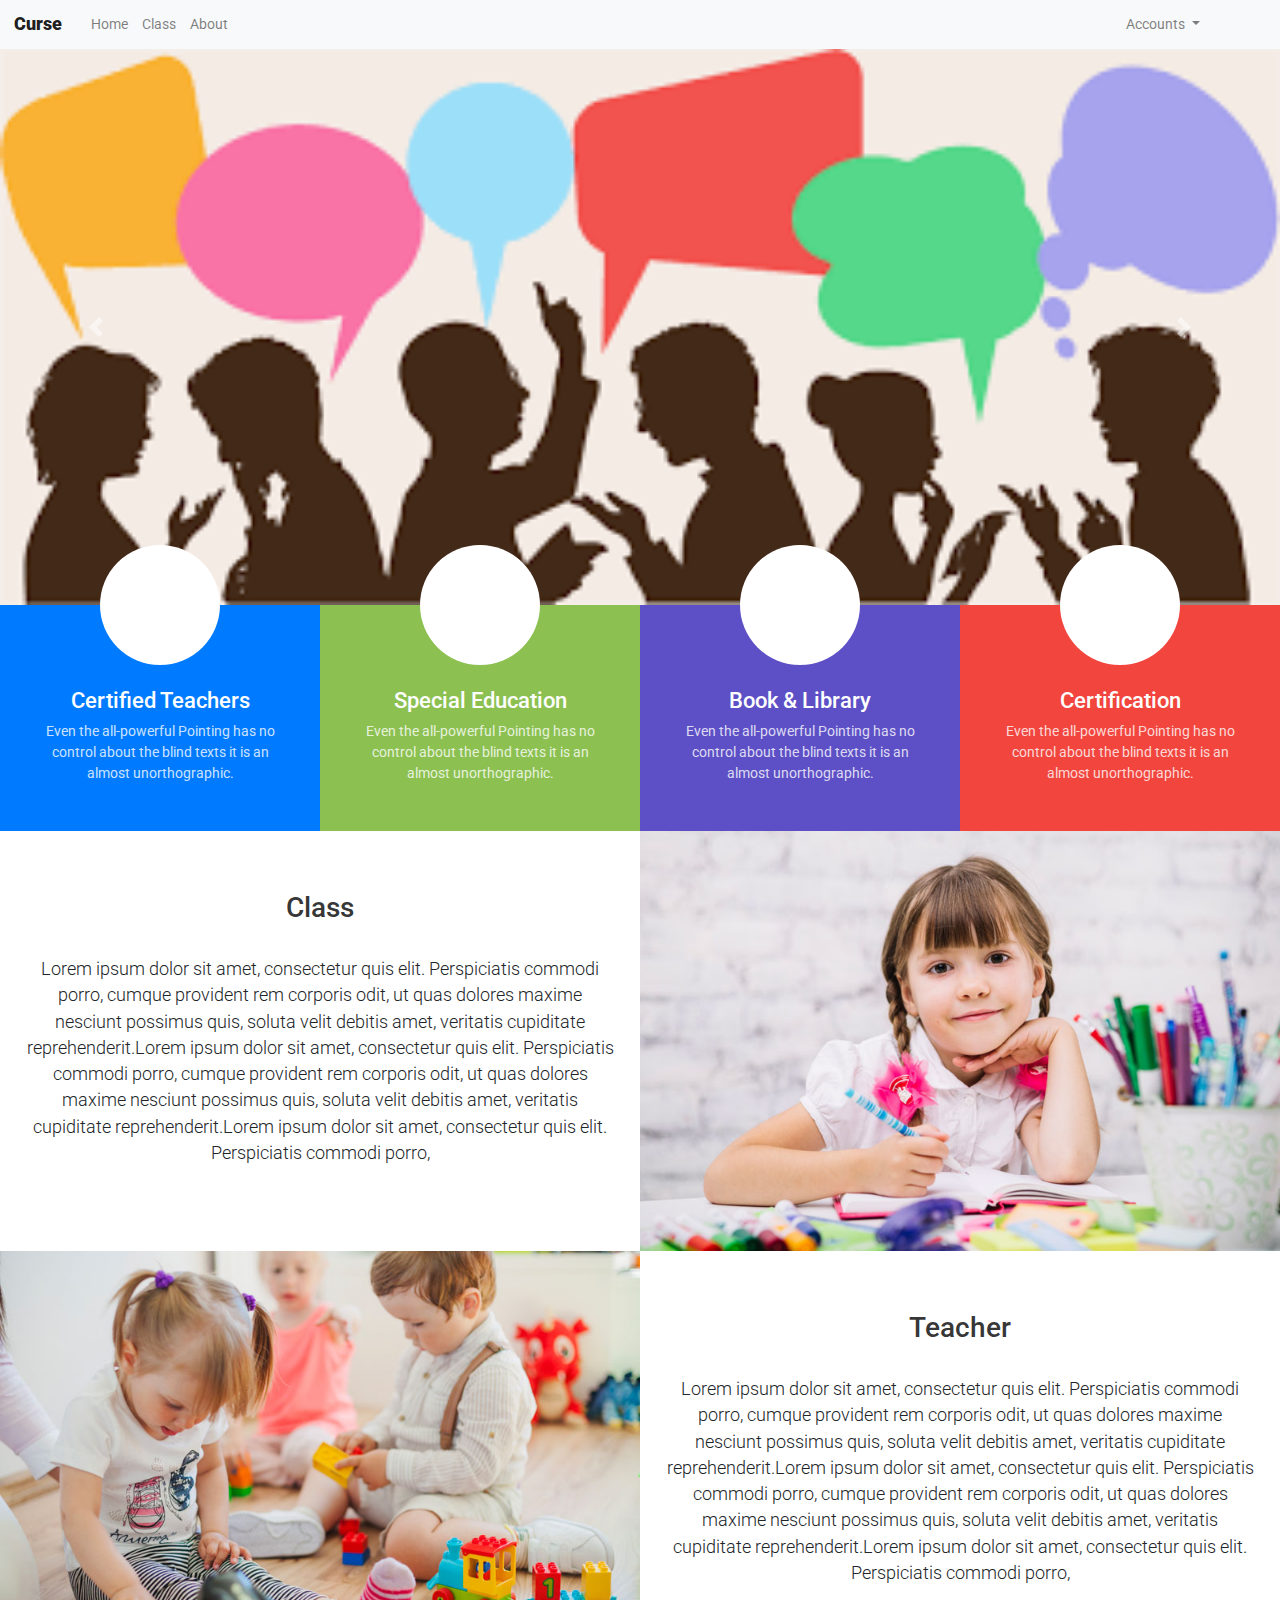
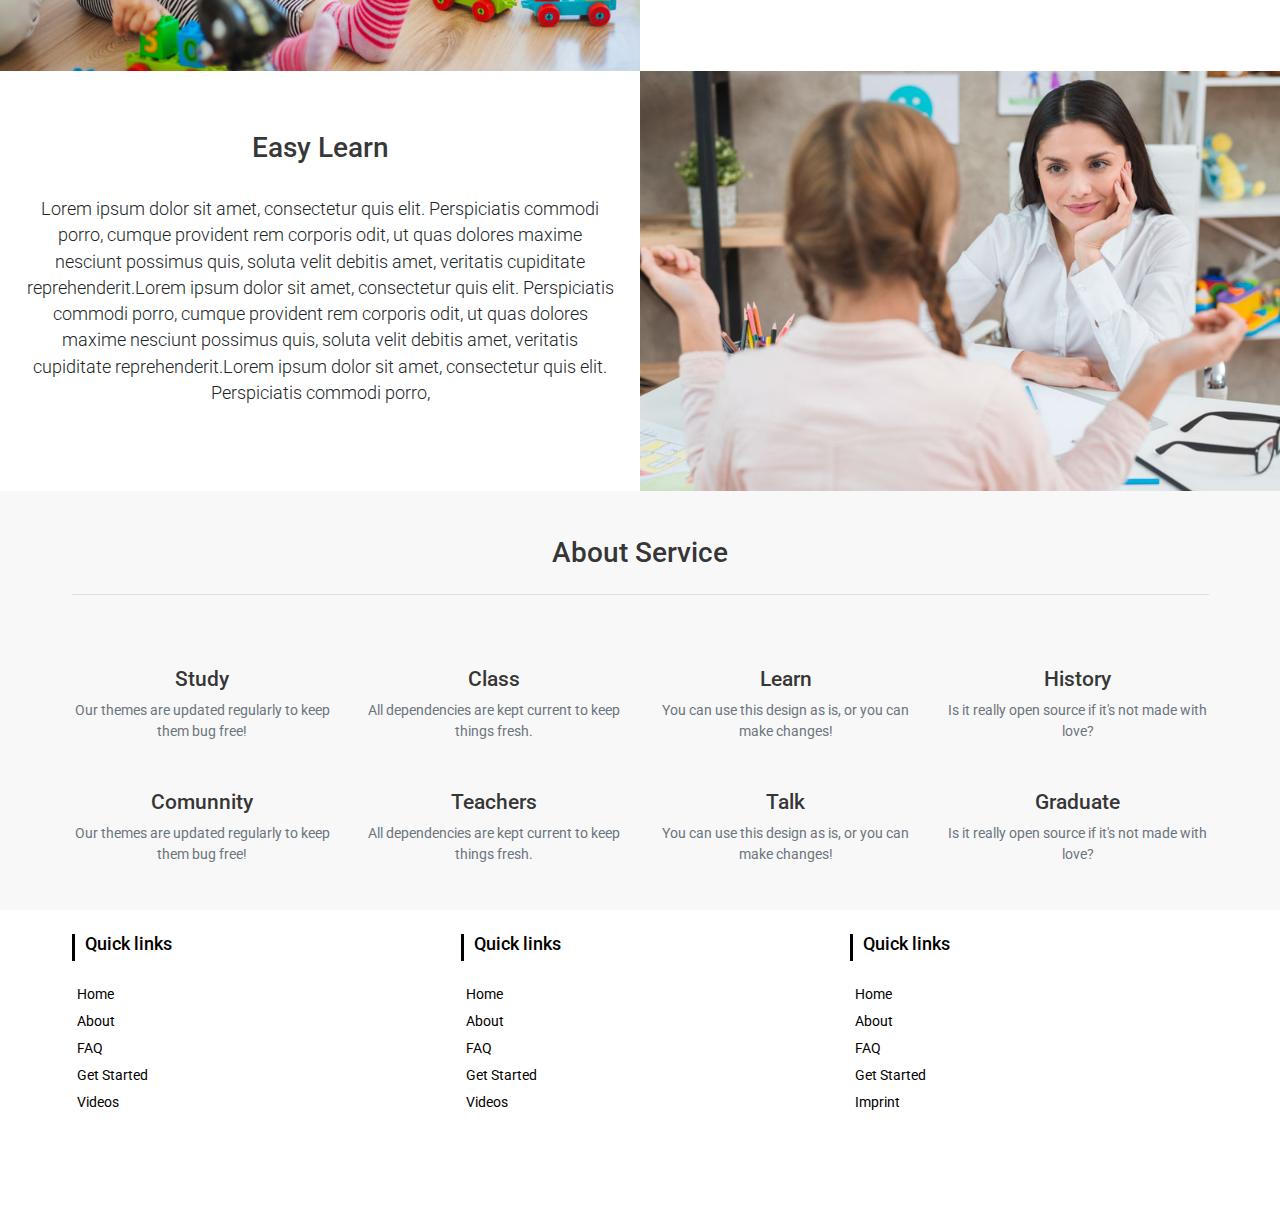
==== commit f137ed4b: "old commit" ====
--- a/index.html
+++ b/index.html
@@ -20,6 +20,7 @@
                 <ul class="navbar-nav">
                         <li class="nav-item"><a href="index.html" class="nav-link pl-0">Home</a></li>
                         <li class="nav-item"><a href="class.html" class="nav-link">Class</a></li>
+                        <li class="nav-item"><a href="about.html" class="nav-link">About</a></li>
                       </ul>
         </div>
 
--- a/css/style1.css
+++ b/css/style1.css
@@ -175,3 +175,33 @@
 }
 
 
+.projects-section {
+  padding: 10rem 0;
+}
+
+.projects-section .featured-text {
+  padding: 2rem;
+}
+
+@media (min-width: 992px) {
+  .projects-section .featured-text {
+    padding: 0 0 0 2rem;
+    border-left: 0.5rem solid #64a19d;
+  }
+}
+
+.projects-section .project-text {
+  padding: 3rem;
+  font-size: 90%;
+}
+
+@media (min-width: 992px) {
+  .projects-section .project-text {
+    padding: 5rem;
+  }
+  .projects-section .project-text hr {
+    border-color: #64a19d;
+    border-width: .25rem;
+    width: 30%;
+  }
+}
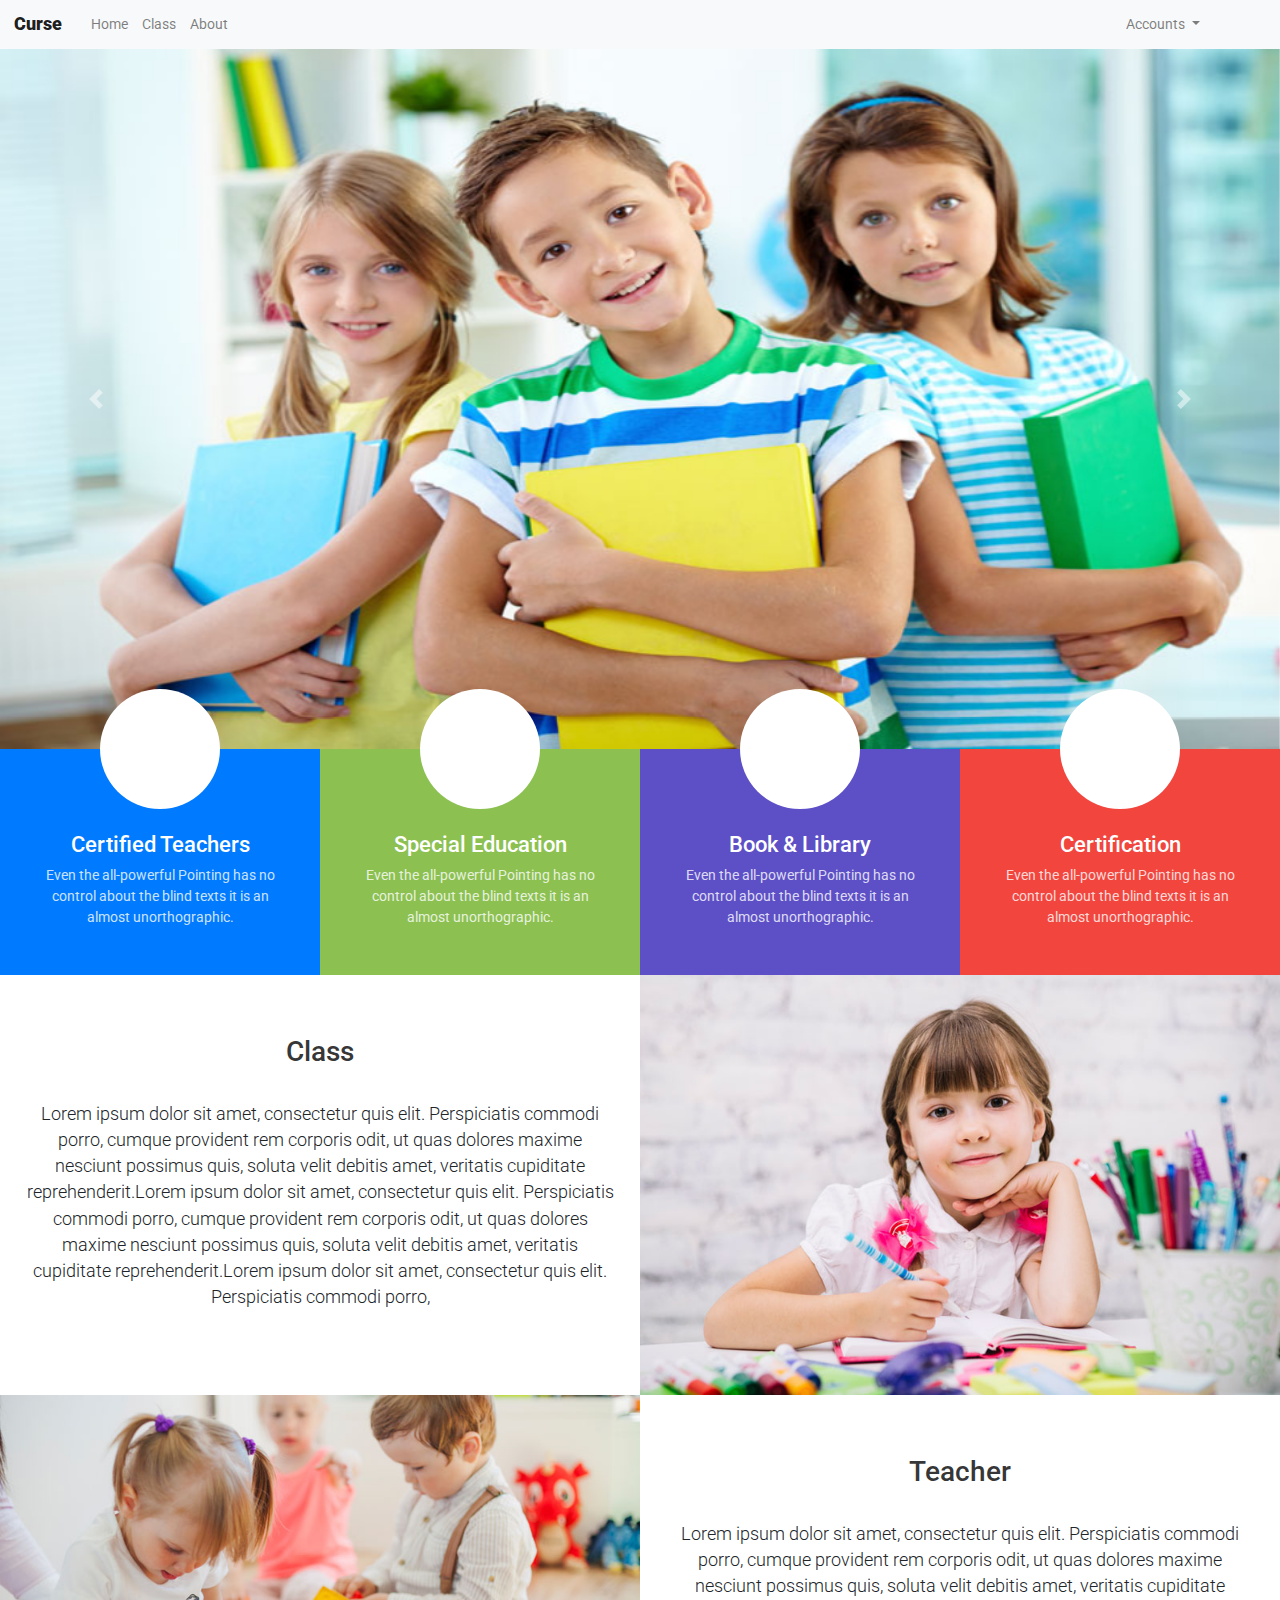
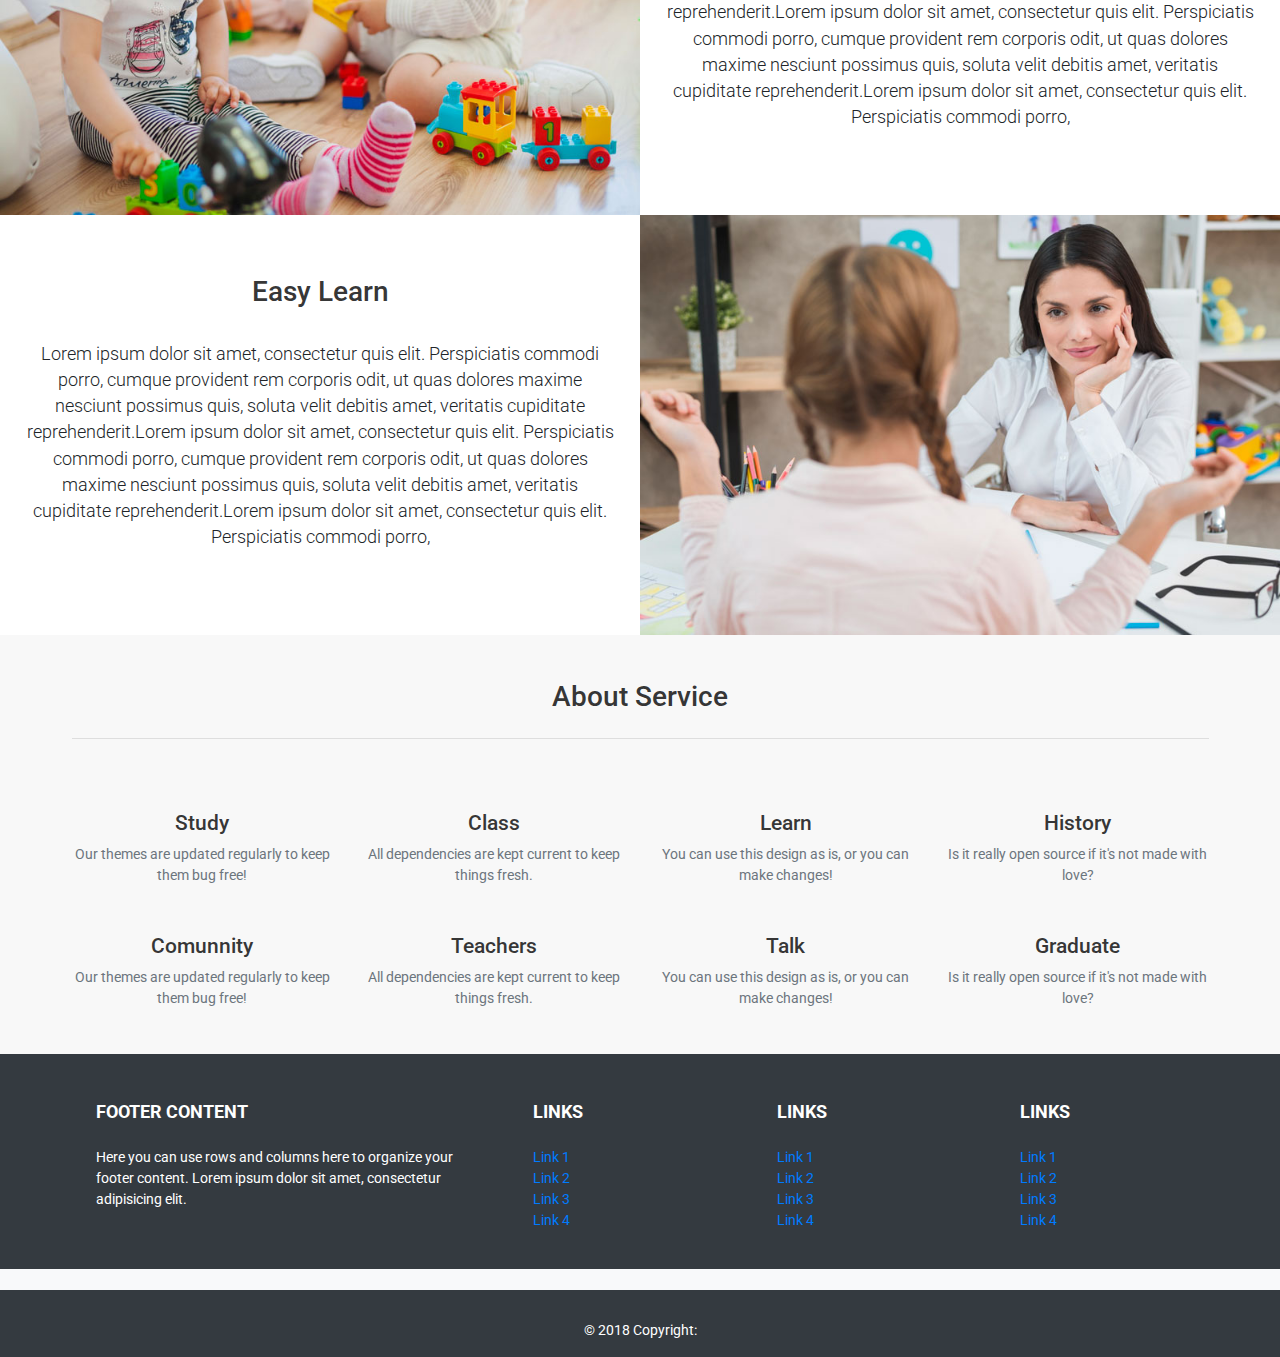
==== commit 5119b5b0: "last commit" ====
--- a/index.html
+++ b/index.html
@@ -53,14 +53,14 @@
     </header> -->
     <div id="carouselExampleControls" class="carousel slide" data-ride="carousel">
         <div class="carousel-inner">
-          <div class="carousel-item active">
-            <img src="images/Portada.png" class="d-block w-100" alt="...">
+          <div class="carousel-item active ">
+            <img src="images/image_6.jpg" class="d-block w-100 " style="height: 700px" alt="...">
           </div>
           <div class="carousel-item">
-            <img src="images/Portada.png" class="d-block w-100" alt="...">
+            <img src="images/image_5.jpg" class="d-block w-100" style="height: 700px" alt="...">
           </div>
           <div class="carousel-item">
-            <img src="images/Portada.png" class="d-block w-100" alt="...">
+            <img src="images/image_4.jpg" class="d-block w-100" style="height: 700px" alt="...">
           </div>
         </div>
         <a class="carousel-control-prev" href="#carouselExampleControls" role="button" data-slide="prev">
@@ -224,54 +224,145 @@
         </div>
     </section>
 <!-- Footer -->
-<section id="footer">
-		<div class="container">
-			<div class="row text-center text-xs-center text-sm-left text-md-left">
-				<div class="col-xs-12 col-sm-4 col-md-4">
-					<h5>Quick links</h5>
-					<ul class="list-unstyled quick-links">
-						<li><a href=""><i class="fa fa-angle-double-right"></i>Home</a></li>
-						<li><a href=""><i class="fa fa-angle-double-right"></i>About</a></li>
-						<li><a href=""><i class="fa fa-angle-double-right"></i>FAQ</a></li>
-						<li><a href=""><i class="fa fa-angle-double-right"></i>Get Started</a></li>
-						<li><a href=""><i class="fa fa-angle-double-right"></i>Videos</a></li>
-					</ul>
-				</div>
-				<div class="col-xs-12 col-sm-4 col-md-4">
-					<h5>Quick links</h5>
-					<ul class="list-unstyled quick-links">
-						<li><a href=""><i class="fa fa-angle-double-right"></i>Home</a></li>
-						<li><a href=""><i class="fa fa-angle-double-right"></i>About</a></li>
-						<li><a href=""><i class="fa fa-angle-double-right"></i>FAQ</a></li>
-						<li><a href=""><i class="fa fa-angle-double-right"></i>Get Started</a></li>
-						<li><a href=""><i class="fa fa-angle-double-right"></i>Videos</a></li>
-					</ul>
-				</div>
-				<div class="col-xs-12 col-sm-4 col-md-4">
-					<h5>Quick links</h5>
-					<ul class="list-unstyled quick-links">
-						<li><a href=""><i class="fa fa-angle-double-right"></i>Home</a></li>
-						<li><a href=""><i class="fa fa-angle-double-right"></i>About</a></li>
-						<li><a href=""><i class="fa fa-angle-double-right"></i>FAQ</a></li>
-						<li><a href=""><i class="fa fa-angle-double-right"></i>Get Started</a></li>
-						<li><a href=""><i class="fa fa-angle-double-right"></i>Imprint</a></li>
-					</ul>
-				</div>
-			</div>
-			<div class="row">
-				<div class="col-xs-12 col-sm-12 col-md-12 mt-2 mt-sm-5">
-					<ul class="list-unstyled list-inline social text-center">
-						<li class="list-inline-item"><a href=""><i class="fa fa-facebook"></i></a></li>
-						<li class="list-inline-item"><a href=""><i class="fa fa-twitter"></i></a></li>
-						<li class="list-inline-item"><a href=""><i class="fa fa-instagram"></i></a></li>
-						<li class="list-inline-item"><a href=""><i class="fa fa-google-plus"></i></a></li>
-						<li class="list-inline-item"><a href="" target="_blank"><i class="fa fa-envelope"></i></a></li>
-					</ul>
-				</div>
-			</div>	
-		</div>
-	</section>
-	<!-- ./Footer -->
+<footer class="page-footer font-small stylish-color-dark pt-2 bg-dark">
+
+  <!-- Footer Links -->
+  <div class="container text-center text-md-left">
+
+    <!-- Grid row -->
+    <div class="row">
+
+      <!-- Grid column -->
+      <div class="col-md-4 mx-auto">
+
+        <!-- Content -->
+        <h5 class="font-weight-bold text-uppercase mt-3 mb-4 text-white">Footer Content</h5>
+        <p class="text-white">Here you can use rows and columns here to organize your footer content. Lorem ipsum dolor sit amet, consectetur
+          adipisicing elit.</p>
+
+      </div>
+      <!-- Grid column -->
+
+      <hr class="clearfix w-100 d-md-none">
+
+      <!-- Grid column -->
+      <div class="col-md-2 mx-auto">
+
+        <!-- Links -->
+        <h5 class="font-weight-bold text-uppercase mt-3 mb-4 text-white">Links</h5>
+
+        <ul class="list-unstyled">
+          <li>
+            <a href="#!">Link 1</a>
+          </li>
+          <li>
+            <a href="#!">Link 2</a>
+          </li>
+          <li>
+            <a href="#!">Link 3</a>
+          </li>
+          <li>
+            <a href="#!">Link 4</a>
+          </li>
+        </ul>
+
+      </div>
+      <!-- Grid column -->
+
+      <hr class="clearfix w-100 d-md-none">
+
+      <!-- Grid column -->
+      <div class="col-md-2 mx-auto">
+
+        <!-- Links -->
+        <h5 class="font-weight-bold text-uppercase mt-3 mb-4 text-white">Links</h5>
+
+        <ul class="list-unstyled">
+          <li>
+            <a href="#!">Link 1</a>
+          </li>
+          <li>
+            <a href="#!">Link 2</a>
+          </li>
+          <li>
+            <a href="#!">Link 3</a>
+          </li>
+          <li>
+            <a href="#!">Link 4</a>
+          </li>
+        </ul>
+
+      </div>
+      <!-- Grid column -->
+
+      <hr class="clearfix w-100 d-md-none">
+
+      <!-- Grid column -->
+      <div class="col-md-2 mx-auto">
+
+        <!-- Links -->
+        <h5 class="font-weight-bold text-uppercase mt-3 mb-4 text-white">Links</h5>
+
+        <ul class="list-unstyled">
+          <li>
+            <a href="#!">Link 1</a>
+          </li>
+          <li>
+            <a href="#!">Link 2</a>
+          </li>
+          <li>
+            <a href="#!">Link 3</a>
+          </li>
+          <li>
+            <a href="#!">Link 4</a>
+          </li>
+        </ul>
+
+      </div>
+      <!-- Grid column -->
+
+    </div>
+    <!-- Grid row -->
+
+  </div>
+  <!-- Footer Links -->
+  <!-- Social buttons -->
+  <ul class="list-unstyled list-inline text-center bg-light">
+    <li class="list-inline-item">
+      <a class="btn-floating btn-fb mx-1 ">
+        <i class="fab fa-facebook-f"> </i>
+      </a>
+    </li>
+    <li class="list-inline-item">
+      <a class="btn-floating btn-tw mx-1">
+        <i class="fab fa-twitter"> </i>
+      </a>
+    </li>
+    <li class="list-inline-item">
+      <a class="btn-floating btn-gplus mx-1">
+        <i class="fab fa-google-plus-g"> </i>
+      </a>
+    </li>
+    <li class="list-inline-item">
+      <a class="btn-floating btn-li mx-1">
+        <i class="fab fa-linkedin-in"> </i>
+      </a>
+    </li>
+    <li class="list-inline-item">
+      <a class="btn-floating btn-dribbble mx-1">
+        <i class="fab fa-dribbble"> </i>
+      </a>
+    </li>
+  </ul>
+  <!-- Social buttons -->
+
+  <!-- Copyright -->
+  <div class="footer-copyright text-center text-white py-3">© 2018 Copyright:
+  </div>
+  <!-- Copyright -->
+
+</footer>
+<!-- Footer -->
     <script src="js/app.js"></script>
 </body>
 </html>--- a/css/style1.css
+++ b/css/style1.css
@@ -205,3 +205,7 @@
     width: 30%;
   }
 }
+
+.btn-floating{
+  width: 100px;
+}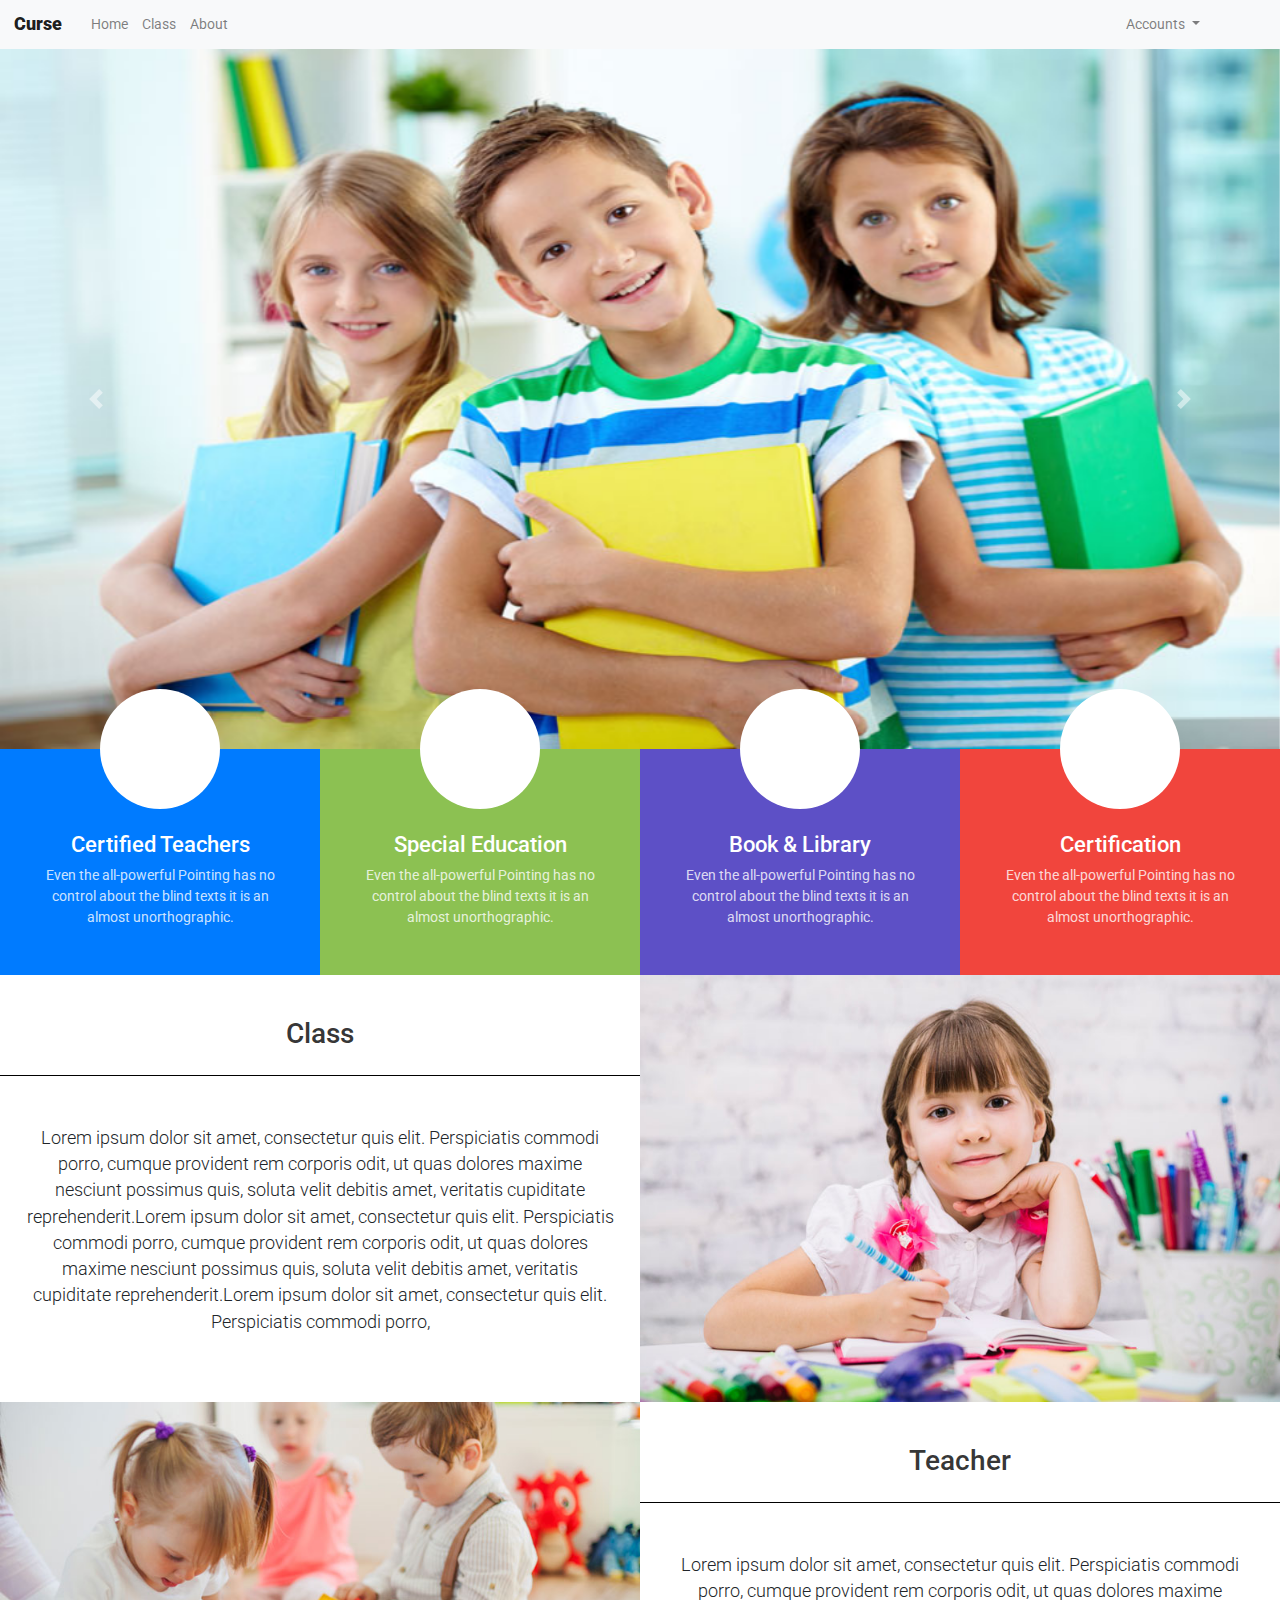
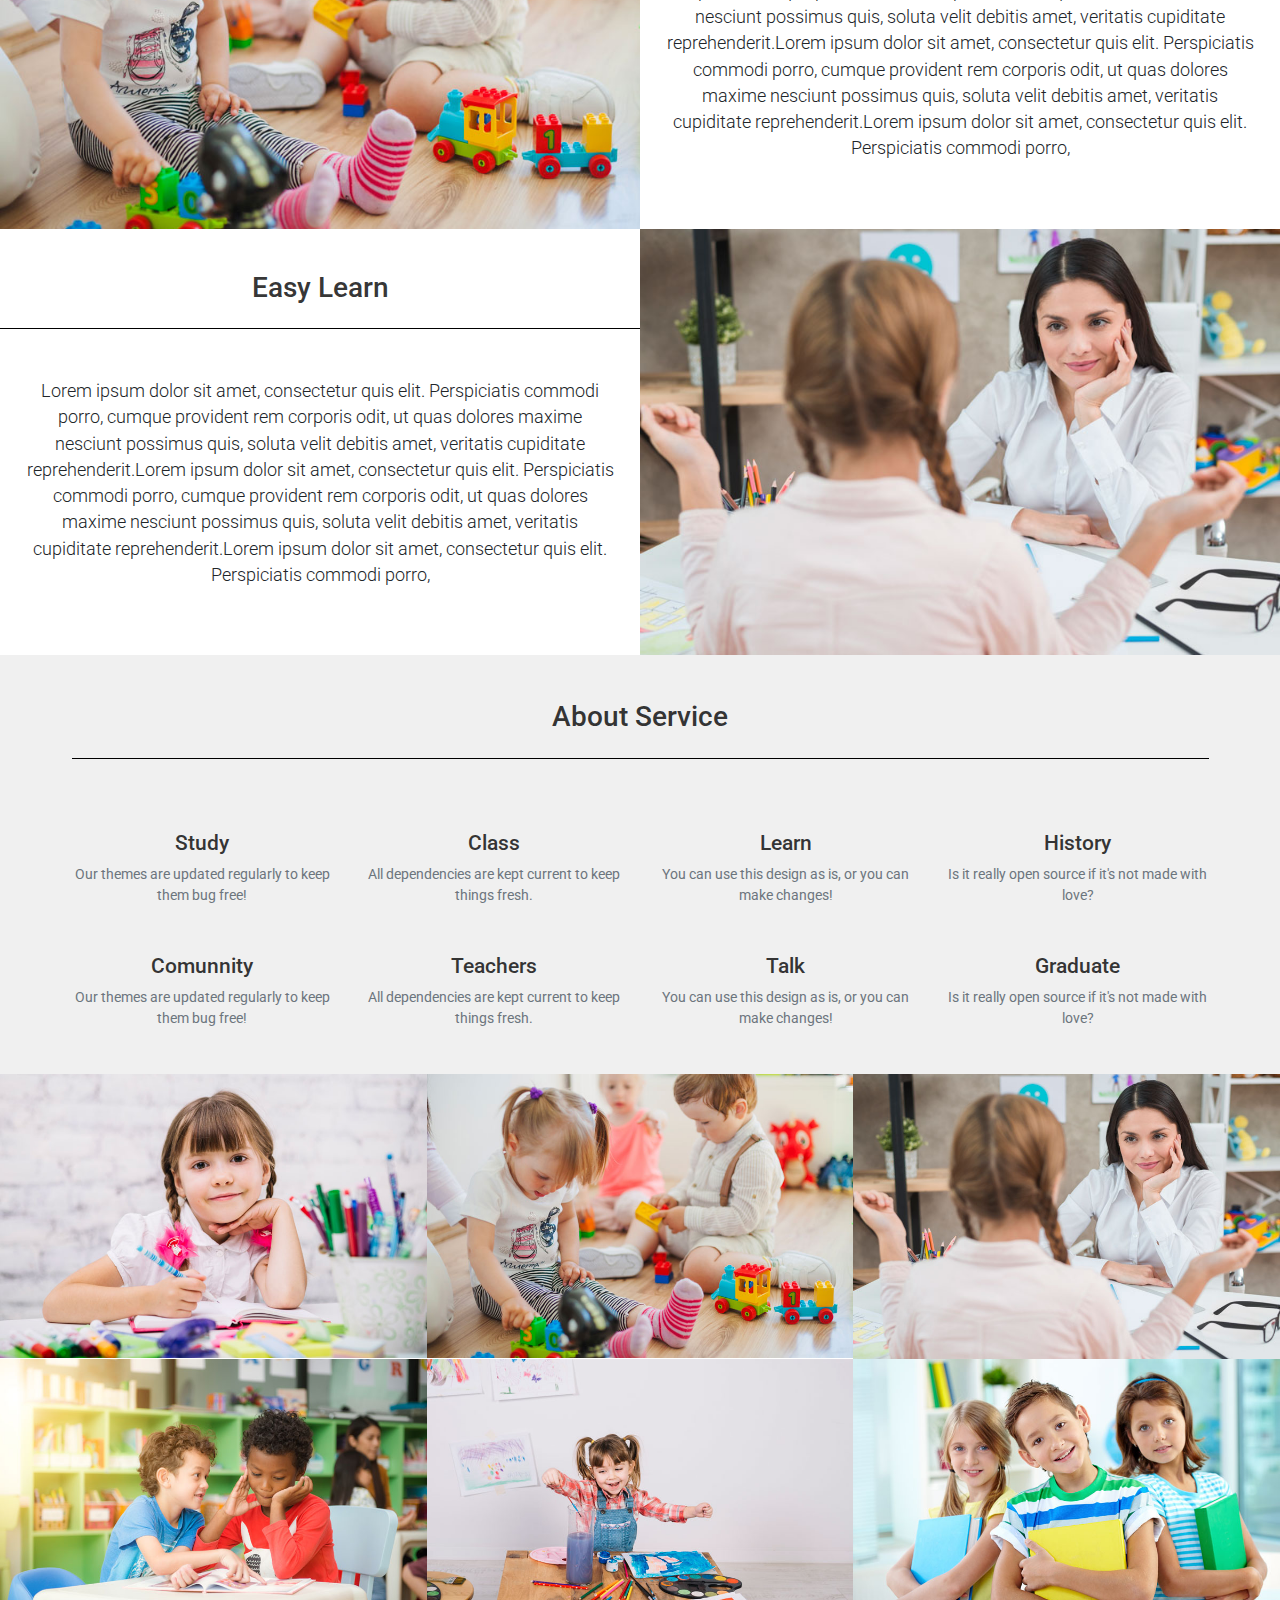
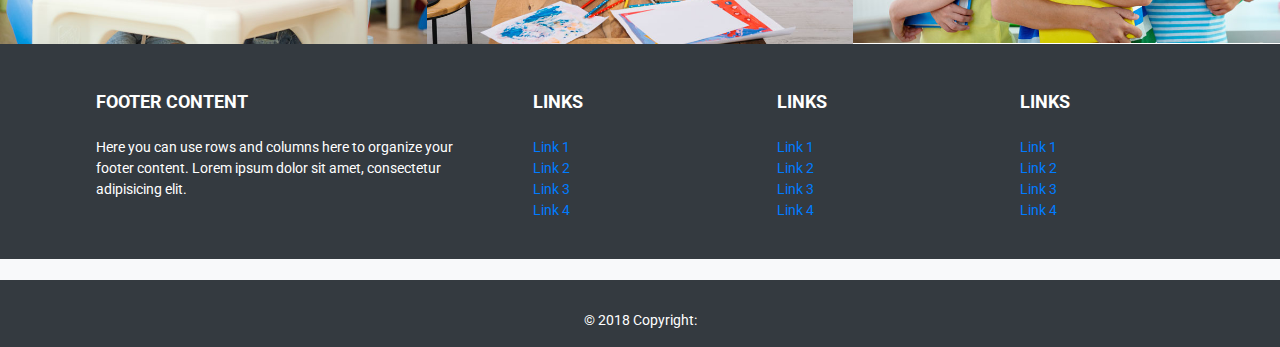
==== commit e36e8739: "last commint" ====
--- a/index.html
+++ b/index.html
@@ -132,6 +132,7 @@
       <div class="col-lg-6 order-lg-2 text-white showcase-img" style="background-image: url(images/image_1.jpg);"></div>
       <div class="col-lg-6 order-lg-1 text-center my-auto showcase-text">
         <h2>Class </h2>
+        <hr class="divider my-4 divider-color">
         <p class="lead mb-0 padding-img">Lorem ipsum dolor sit amet, consectetur quis elit. Perspiciatis commodi porro, cumque provident rem corporis odit, ut quas dolores maxime nesciunt possimus quis, soluta velit debitis amet, veritatis cupiditate reprehenderit.Lorem ipsum dolor sit amet, consectetur quis elit. Perspiciatis commodi porro, cumque provident rem corporis odit, ut quas dolores maxime nesciunt possimus quis, soluta velit debitis amet, veritatis cupiditate reprehenderit.Lorem ipsum dolor sit amet, consectetur quis elit. Perspiciatis commodi porro, </p>
       </div>
     </div>
@@ -139,6 +140,7 @@
       <div class="col-lg-6 text-white showcase-img" style="background-image: url(images/image_2.jpg);"></div>
       <div class="col-lg-6 my-auto text-center showcase-text">
         <h2>Teacher</h2>
+        <hr class="divider my-4 divider-color">
         <p class="lead mb-0 padding-img" >Lorem ipsum dolor sit amet, consectetur quis elit. Perspiciatis commodi porro, cumque provident rem corporis odit, ut quas dolores maxime nesciunt possimus quis, soluta velit debitis amet, veritatis cupiditate reprehenderit.Lorem ipsum dolor sit amet, consectetur quis elit. Perspiciatis commodi porro, cumque provident rem corporis odit, ut quas dolores maxime nesciunt possimus quis, soluta velit debitis amet, veritatis cupiditate reprehenderit.Lorem ipsum dolor sit amet, consectetur quis elit. Perspiciatis commodi porro, </p>
       </div>
     </div>
@@ -146,12 +148,12 @@
       <div class="col-lg-6 order-lg-2 text-white showcase-img" style="background-image: url(images/image_3.jpg);"></div>
       <div class="col-lg-6 order-lg-1 text-center my-auto showcase-text">
         <h2>Easy Learn</h2>
+        <hr class="divider my-4 divider-color">
         <p class="lead mb-0 padding-img">Lorem ipsum dolor sit amet, consectetur quis elit. Perspiciatis commodi porro, cumque provident rem corporis odit, ut quas dolores maxime nesciunt possimus quis, soluta velit debitis amet, veritatis cupiditate reprehenderit.Lorem ipsum dolor sit amet, consectetur quis elit. Perspiciatis commodi porro, cumque provident rem corporis odit, ut quas dolores maxime nesciunt possimus quis, soluta velit debitis amet, veritatis cupiditate reprehenderit.Lorem ipsum dolor sit amet, consectetur quis elit. Perspiciatis commodi porro, </p>
       </div>
     </div>
   </div>
 </section>
-
 
     <section>
         <div class="row-fluid background-color1">
@@ -223,6 +225,92 @@
             </div>
         </div>
     </section>
+
+    <section id="portfolio">
+      <div class="container-fluid p-0">
+          <div class="row no-gutters">
+          <div class="col-lg-4 col-sm-6">
+              <a class="portfolio-box">
+              <img class="img-fluid" src="images/image_1.jpg" alt="">
+              <div class="portfolio-box-caption">
+                  <div class="project-category text-white-50">
+                  Category
+                  </div>
+                  <div class="project-name">
+                  Learn
+                  </div>
+              </div>
+              </a>
+          </div>
+          <div class="col-lg-4 col-sm-6">
+              <a class="portfolio-box">
+              <img class="img-fluid" src="images/image_2.jpg" alt="">
+              <div class="portfolio-box-caption">
+                  <div class="project-category text-white-50">
+                  Category
+                  </div>
+                  <div class="project-name">
+                  Play
+                  </div>
+              </div>
+              </a>
+          </div>
+          <div class="col-lg-4 col-sm-6">
+              <a class="portfolio-box">
+              <img class="img-fluid" src="images/image_3.jpg" alt="">
+              <div class="portfolio-box-caption">
+                  <div class="project-category text-white-50">
+                  Category
+                  </div>
+                  <div class="project-name">
+                  Practice
+                  </div>
+              </div>
+              </a>
+          </div>
+          <div class="col-lg-4 col-sm-6">
+              <a class="portfolio-box">
+              <img class="img-fluid" src="images/image_4.jpg" alt="">
+              <div class="portfolio-box-caption">
+                  <div class="project-category text-white-50">
+                  Category
+                  </div>
+                  <div class="project-name">
+                  Read
+                  </div>
+              </div>
+              </a>
+          </div>
+          <div class="col-lg-4 col-sm-6">
+              <a class="portfolio-box">
+              <img class="img-fluid" src="images/image_5.jpg" alt="">
+              <div class="portfolio-box-caption">
+                  <div class="project-category text-white-50">
+                  Category
+                  </div>
+                  <div class="project-name">
+                  Class
+                  </div>
+              </div>
+              </a>
+          </div>
+          <div class="col-lg-4 col-sm-6">
+              <a class="portfolio-box">
+              <img class="img-fluid" src="images/image_6.jpg" alt="">
+              <div class="portfolio-box-caption p-3">
+                  <div class="project-category text-white-50">
+                  Category
+                  </div>
+                  <div class="project-name">
+                  Student
+                  </div>
+              </div>
+              </a>
+          </div>
+          </div>
+      </div>
+  </section>
+  
 <!-- Footer -->
 <footer class="page-footer font-small stylish-color-dark pt-2 bg-dark">
 
--- a/css/style1.css
+++ b/css/style1.css
@@ -208,4 +208,80 @@
 
 .btn-floating{
   width: 100px;
-}+}
+#portfolio .container-fluid {
+  max-width: 1920px;
+}
+
+#portfolio .container-fluid .portfolio-box {
+  position: relative;
+  display: block;
+}
+
+#portfolio .container-fluid .portfolio-box .portfolio-box-caption {
+  display: -webkit-box;
+  display: -ms-flexbox;
+  display: flex;
+  -webkit-box-align: center;
+  -ms-flex-align: center;
+  align-items: center;
+  -webkit-box-pack: center;
+  -ms-flex-pack: center;
+  justify-content: center;
+  -webkit-box-orient: vertical;
+  -webkit-box-direction: normal;
+  -ms-flex-direction: column;
+  flex-direction: column;
+  width: 100%;
+  height: 100%;
+  position: absolute;
+  bottom: 0;
+  text-align: center;
+  opacity: 0;
+  color: #fff;
+  background: rgb(1, 190, 254);
+  -webkit-transition: opacity 0.25s ease;
+  transition: opacity 0.25s ease;
+  text-align: center;
+}
+
+#portfolio .container-fluid .portfolio-box .portfolio-box-caption .project-category {
+  font-family: "Merriweather Sans", -apple-system, BlinkMacSystemFont, "Segoe UI", Roboto, "Helvetica Neue", Arial, "Noto Sans", sans-serif, "Apple Color Emoji", "Segoe UI Emoji", "Segoe UI Symbol", "Noto Color Emoji";
+  font-size: 0.85rem;
+  font-weight: 600;
+  text-transform: uppercase;
+}
+
+#portfolio .container-fluid .portfolio-box .portfolio-box-caption .project-name {
+  font-size: 1.2rem;
+}
+
+#portfolio .container-fluid .portfolio-box:hover .portfolio-box-caption {
+  opacity: 1;
+}
+
+.divider-color{
+  background-color: #000000;
+}
+
+.background-color1{
+  background-color: #F0F0F0;
+}
+
+.background-color2{
+  background-color: #F5F5F5;
+}
+
+.background-color3{
+  background-color: #F8F8F8;
+}
+.background-footer{
+  color: #FFF;
+  background-color: #343a40;
+}
+
+.btn-outline-nav {
+  color: #01befe;
+  border-color: #01befe;
+}
+
